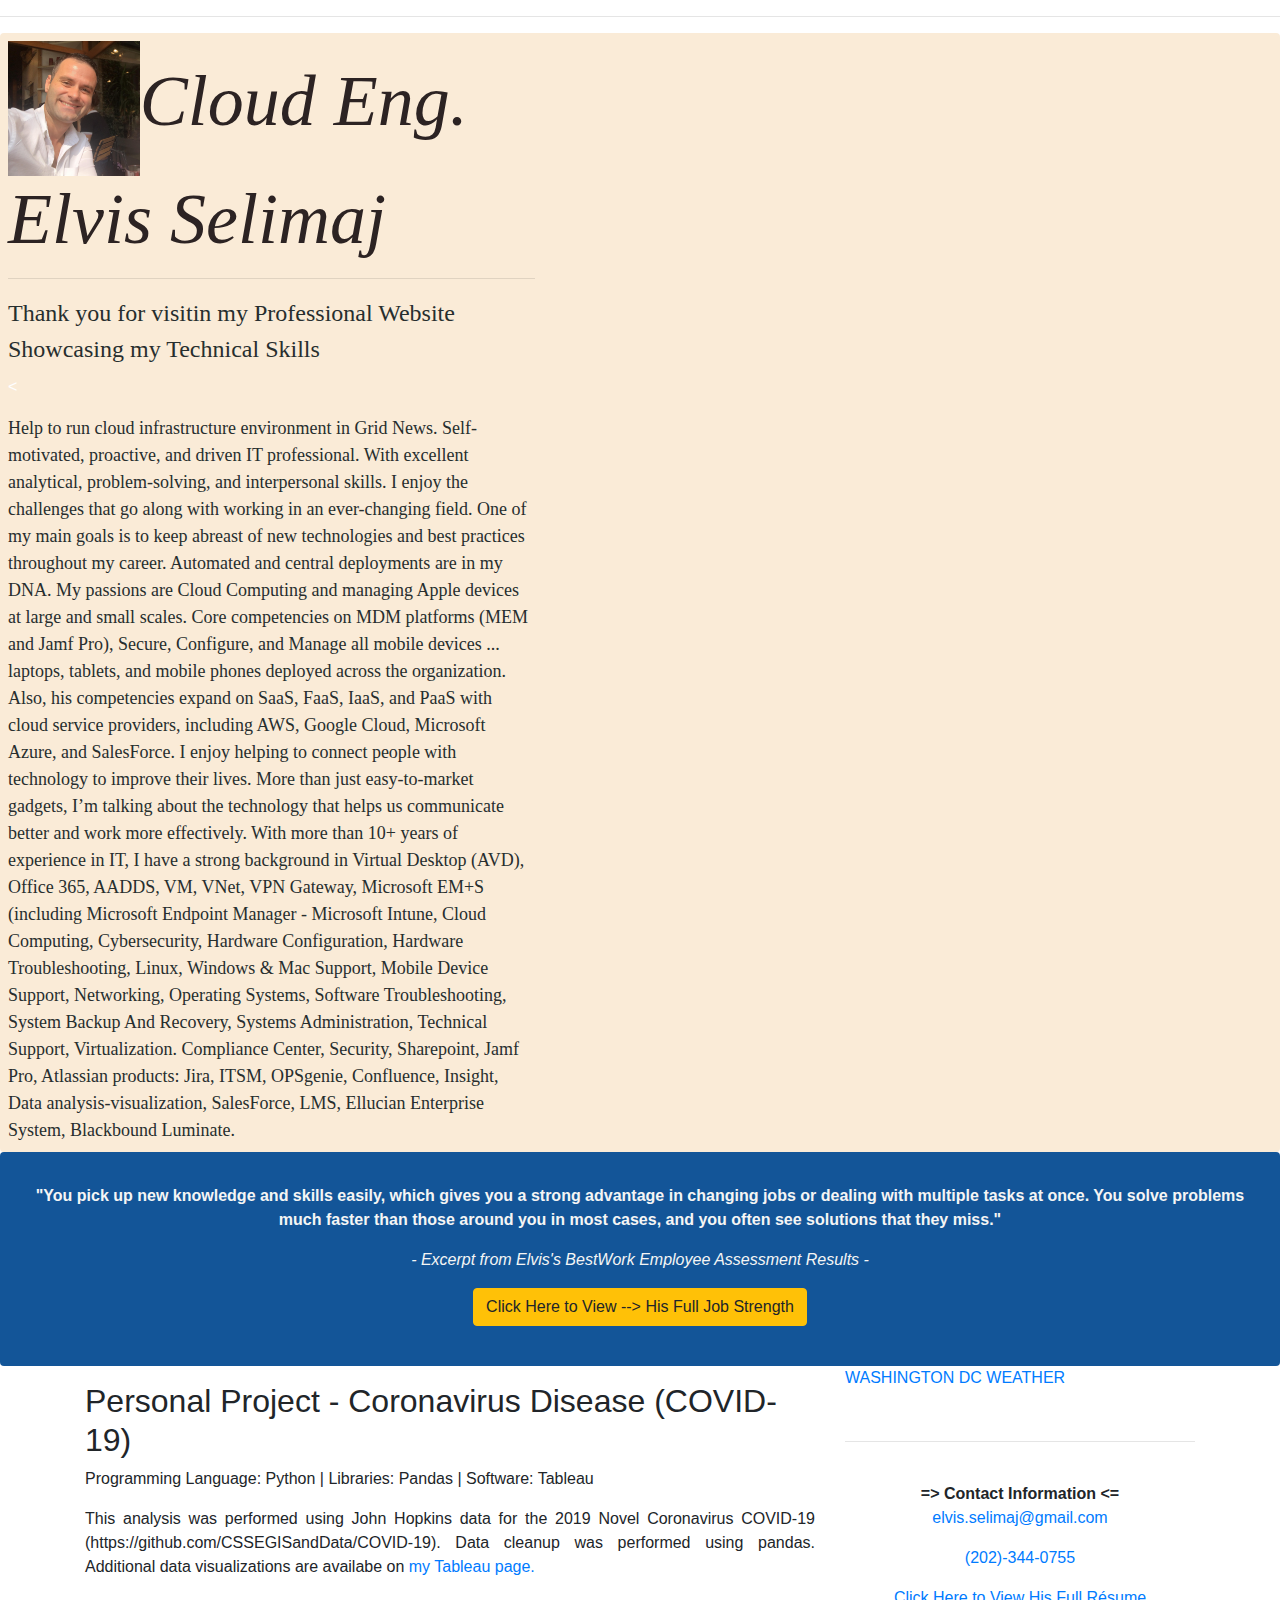
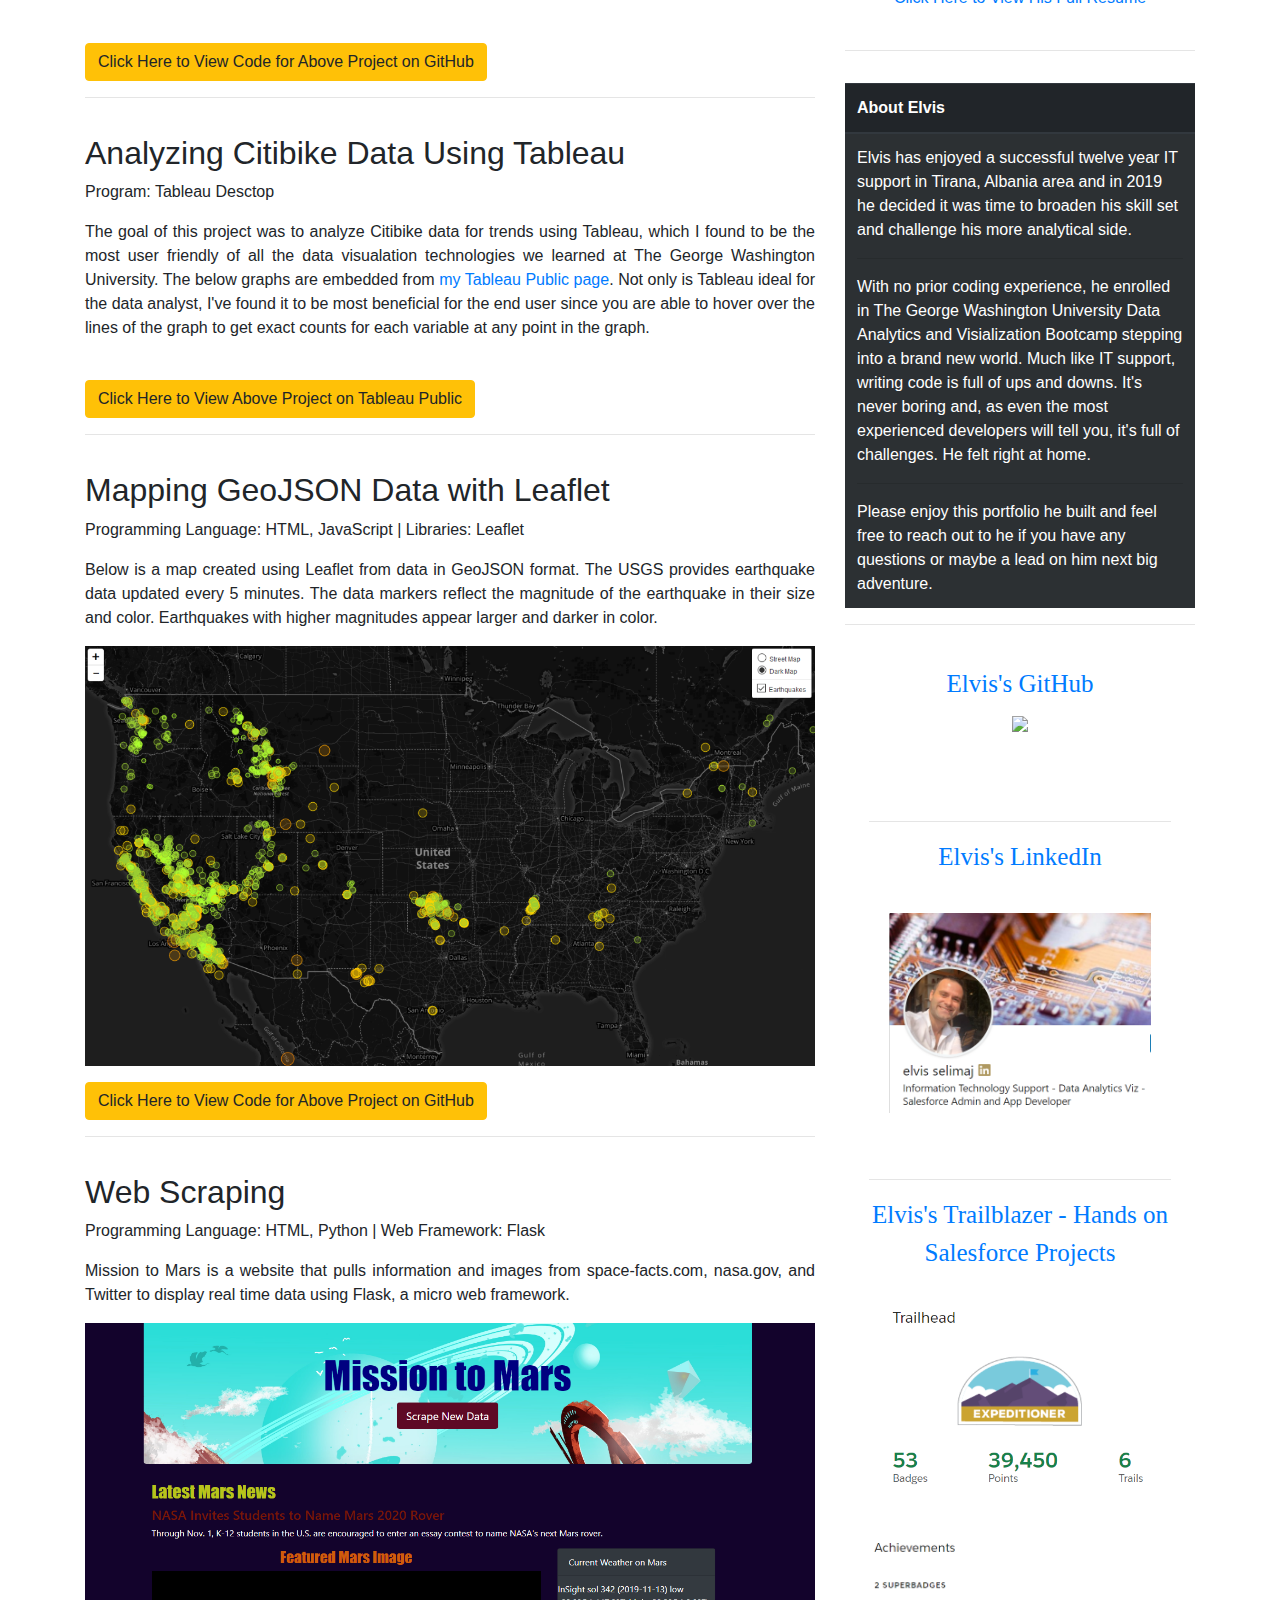
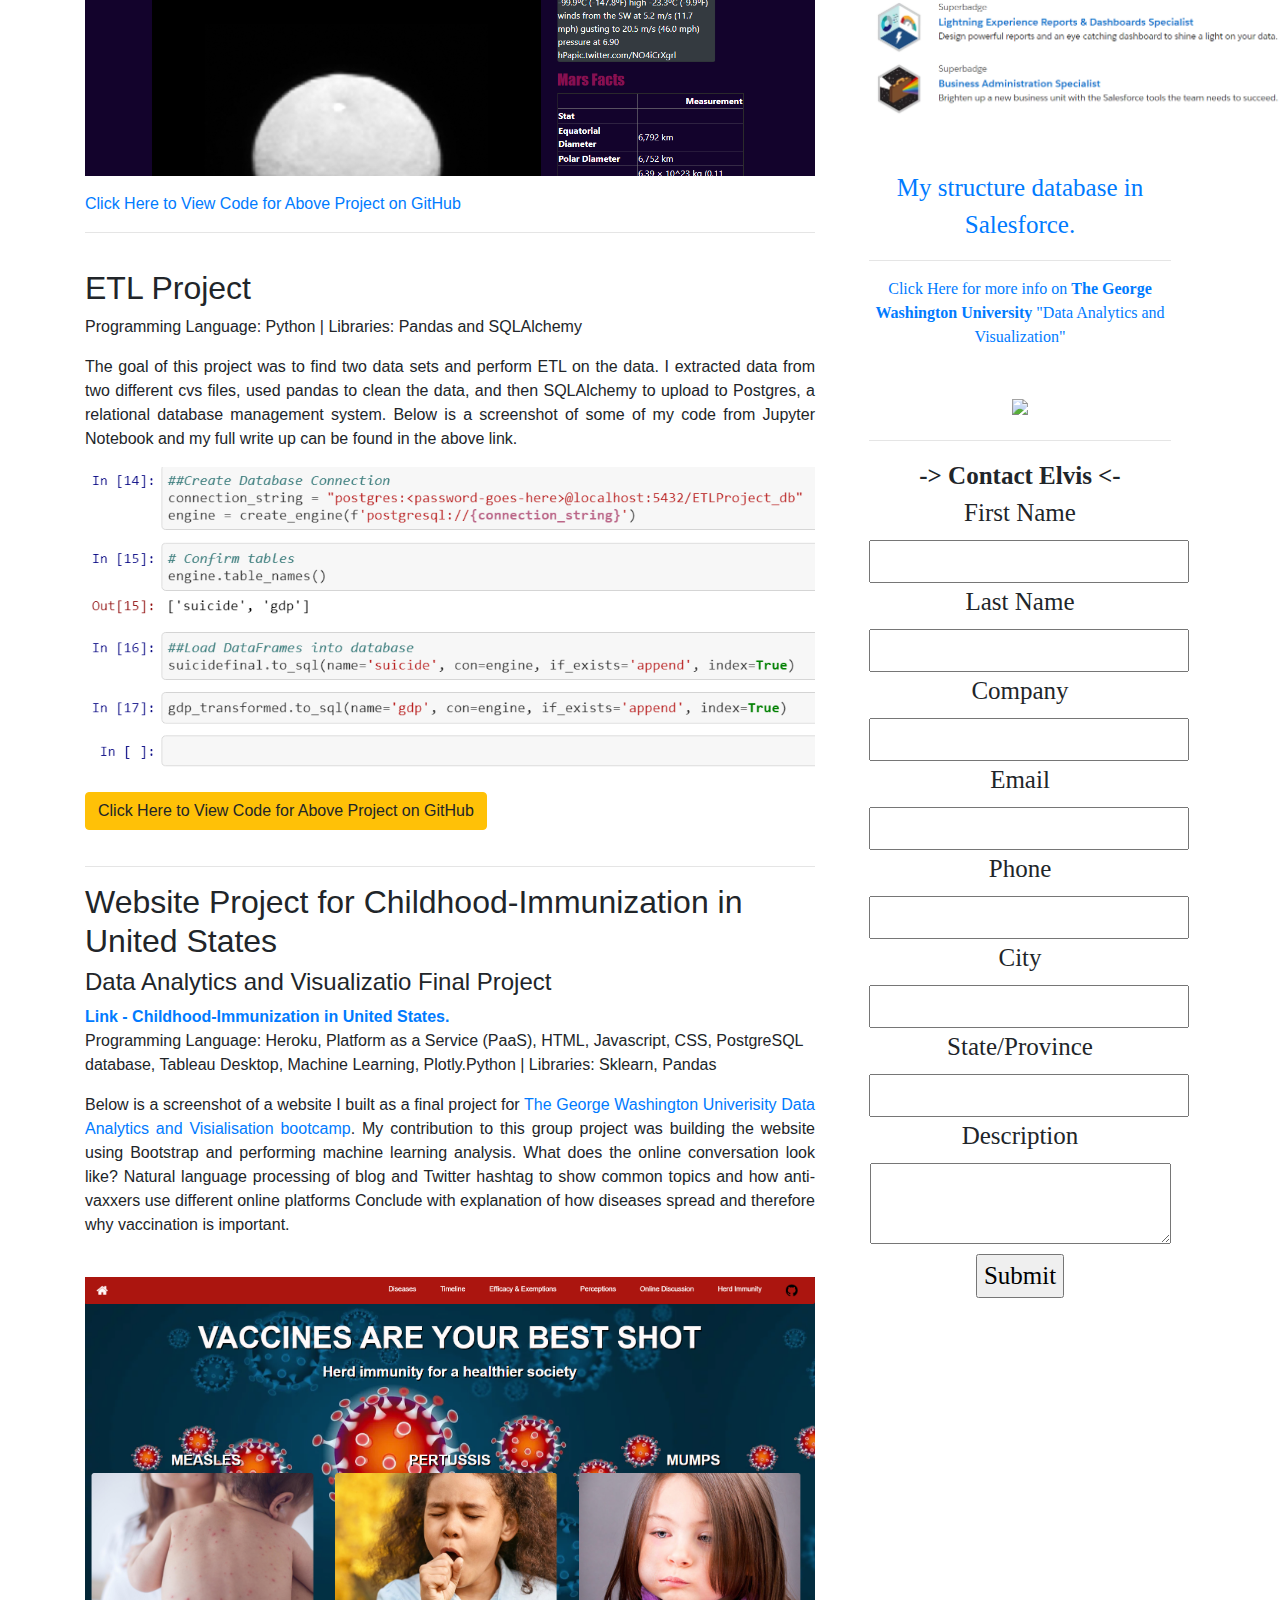
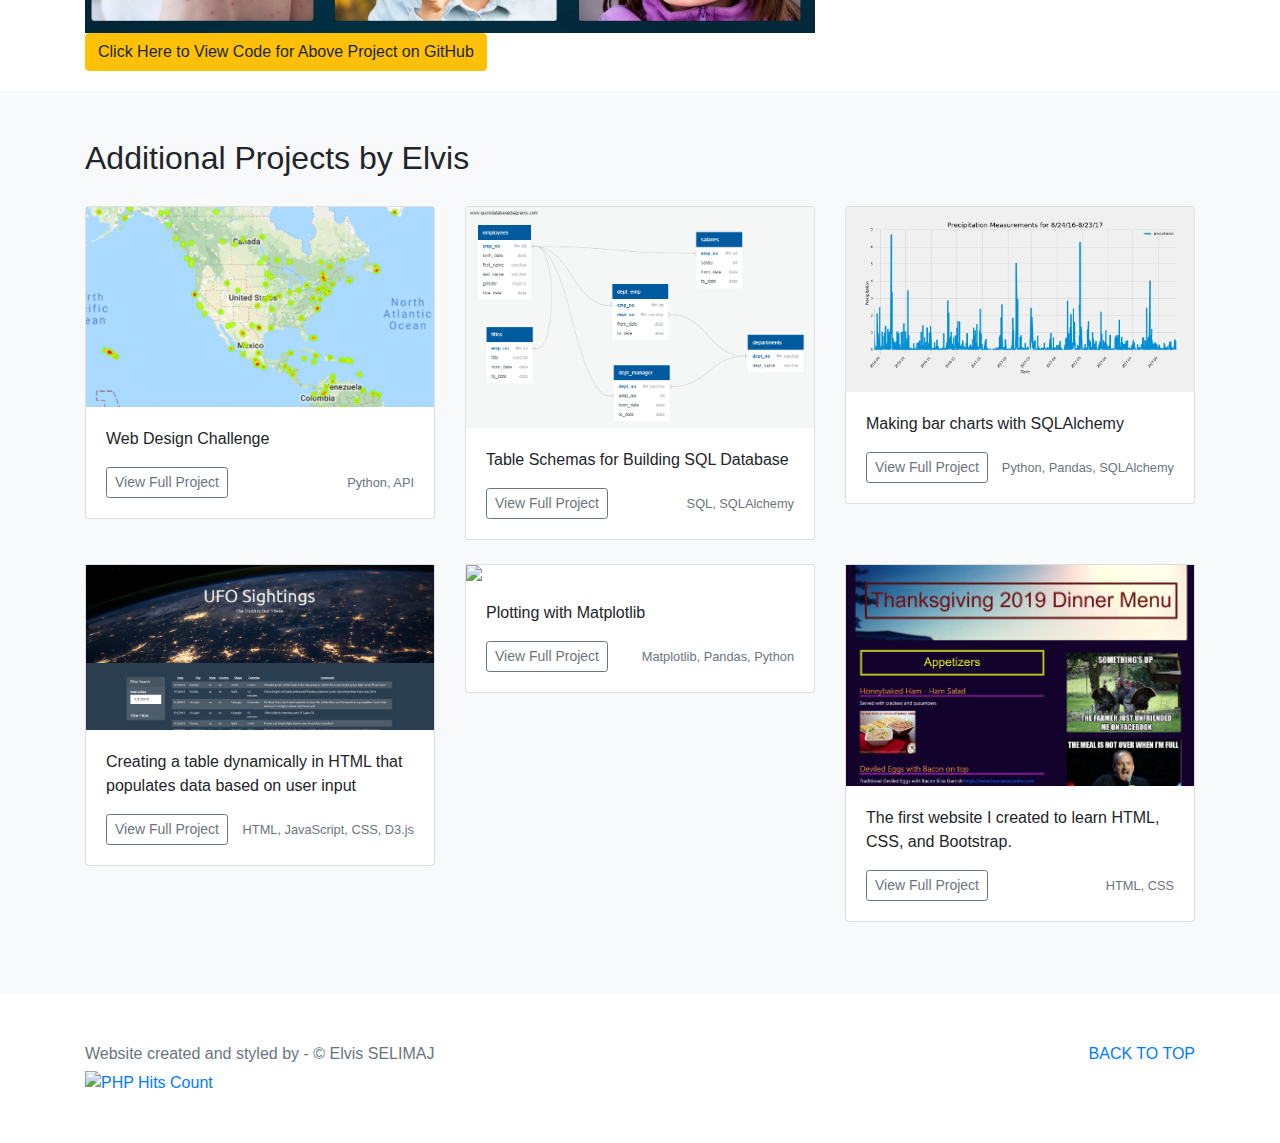
==== index.html @ 584451c6 "Update index.html" ====
<!DOCTYPE html>
<html>

<head>
    <meta charset="utf-8">
  <title>Elvis Selimaj - Profesional Acctivities - test</title>
  <hr>

   <!-- Bootstrap CSS -->
  <link rel="stylesheet" href="https://maxcdn.bootstrapcdn.com/bootstrap/4.0.0/css/bootstrap.min.css"
    integrity="sha384-Gn5384xqQ1aoWXA+058RXPxPg6fy4IWvTNh0E263XmFcJlSAwiGgFAW/dAiS6JXm" crossorigin="anonymous">

  <!-- <link href="/docs/4.4/dist/css/bootstrap.min.css" rel="stylesheet" integrity="sha384-Vkoo8x4CGsO3+Hhxv8T/Q5PaXtkKtu6ug5TOeNV6gBiFeWPGFN9MuhOf23Q9Ifjh" crossorigin="anonymous"> -->


  <style>
    .bd-placeholder-img {
      font-size: 1.125rem;
      text-anchor: middle;
      -webkit-user-select: none;
      -moz-user-select: none;
      -ms-user-select: none;
      user-select: none;
    }

    @media (min-width: 768px) {
      .bd-placeholder-img-lg {
        font-size: 3.5rem;
      }
    }
  </style>

  <!-- Custom styles for this template -->
  <link href="assets/album.css" rel="stylesheet">
</head>

<body>

 
  <div class="jumbotron p-4 p-md-2 text-white rounded" style="background-color: antiquewhite;">
    <div class="col-md-5 px-0">
      <h1 class="display-3 font-italic" style="font-family:Roboto, 'Times New Roman', Times, serif; color: rgb(44, 35, 35);">
  <img src="assets/images/original.png" style="max-width: 25%;">Cloud Eng. Elvis Selimaj</h1>       

        <hr>
      <p class="lead my-2" style="font-family: roboto; color:rgb(39, 46, 46); font-size:x-large;">Thank you for visitin my Professional Website Showcasing my Technical Skills<p>
        <<p class="card-text" style="font-family: roboto; color:rgb(39, 46, 46); font-size:large;">Help to run cloud infrastructure environment in Grid News. Self-motivated, proactive, and driven IT professional. With excellent analytical, problem-solving, and interpersonal skills. I enjoy the challenges that go along with working in an ever-changing field. One of my main goals is to keep abreast of new technologies and best practices throughout my career. Automated and central deployments are in my DNA. 
My passions are Cloud Computing and managing Apple devices at large and small scales. 
Core competencies on MDM platforms (MEM and Jamf Pro), Secure, Configure, and Manage all mobile devices ... laptops, tablets, and mobile phones deployed across the organization. Also, his competencies expand on SaaS, FaaS, IaaS, and PaaS with cloud service providers, including AWS, Google Cloud, Microsoft Azure, and SalesForce.
I enjoy helping to connect people with technology to improve their lives. More than just easy-to-market gadgets, I’m talking about the technology that helps us communicate better and work more effectively.

With more than 10+ years of experience in IT, I have a strong background in Virtual Desktop (AVD), Office 365, AADDS, VM, VNet, VPN Gateway, Microsoft EM+S (including Microsoft Endpoint Manager - Microsoft Intune, Cloud Computing, Cybersecurity, Hardware Configuration, Hardware Troubleshooting, Linux, Windows & Mac Support, Mobile Device Support, Networking, Operating Systems, Software Troubleshooting, System Backup And Recovery, Systems Administration, Technical Support, Virtualization. Compliance Center, Security, Sharepoint, Jamf Pro, Atlassian products: Jira, ITSM, OPSgenie, Confluence, Insight, Data analysis-visualization, SalesForce, LMS, Ellucian Enterprise System, Blackbound Luminate.</p>
      <!-- <p class="lead mb-0"><a href="#" class="text-white font-weight-bold">Continue reading...</a></p> -->
    </div>
  </div>

  <div class="jumbotron p-4 p-md-2 text-white rounded" style="background-color:rgb(19, 85, 152)">

    <div class="p-4 mb-2" style="text-align: center; background-color:##34495E" >
      <p class="card-text" style="text-align: center;font-family:Arial, Helvetica, sans-serif;color:whitesmoke"> 
        <strong>"You pick up new
        knowledge and skills easily, which gives you a strong advantage in changing jobs or dealing with multiple tasks
        at once. You solve problems much faster than those around you in most cases, and you often see solutions that
        they miss."</strong> </p>
        <p class="card-text" style="text-align: center;font-family:Arial, Helvetica, sans-serif; font-style:italic; color:whitesmoke">- Excerpt from Elvis's BestWork Employee Assessment Results - </p>
        <a class="btn btn-warning"  
        href="assets/files/job_strengths.pdf">Click Here to View -->
          His Full Job Strength</a>
    </div>

  </div>
  </div>

  </div>
  <main role="main">



    <main role="main" class="container">
      <div class="row">
        <div class="col-md-8 blog-main">
          <blockquote></blockquote>

<div class="blog-post">
  <h2 class="blog-post-title">Personal Project - Coronavirus Disease (COVID-19)</h2>
  <p class="blog-post-meta">Programming Language: Python | Libraries: Pandas | Software: Tableau <br></p>


<p align="justify"> This analysis was performed using John Hopkins data for the 2019 Novel Coronavirus COVID-19 (https://github.com/CSSEGISandData/COVID-19).  Data cleanup was performed using pandas. Additional data visualizations are availabe on 
  <a href="https://public.tableau.com/profile/visel#!/"> my Tableau page.</a> 
</p><br>
<div class='tableauPlaceholder' id='viz1586579286971' style='position: relative'><noscript><a href='#'><img alt=' ' src='https:&#47;&#47;public.tableau.com&#47;static&#47;images&#47;My&#47;MyCoronavirusDataAnalysis_15865792704220&#47;WorldMap&#47;1_rss.png' style='border: none' /></a></noscript><object class='tableauViz'  style='display:none;'><param name='host_url' value='https%3A%2F%2Fpublic.tableau.com%2F' /> <param name='embed_code_version' value='3' /> <param name='site_root' value='' /><param name='name' value='MyCoronavirusDataAnalysis_15865792704220&#47;WorldMap' /><param name='tabs' value='yes' /><param name='toolbar' value='yes' /><param name='static_image' value='https:&#47;&#47;public.tableau.com&#47;static&#47;images&#47;My&#47;MyCoronavirusDataAnalysis_15865792704220&#47;WorldMap&#47;1.png' /> <param name='animate_transition' value='yes' /><param name='display_static_image' value='yes' /><param name='display_spinner' value='yes' /><param name='display_overlay' value='yes' /><param name='display_count' value='yes' /><param name='filter' value='publish=yes' /></object></div>                <script type='text/javascript'>                    var divElement = document.getElementById('viz1586579286971');                    var vizElement = divElement.getElementsByTagName('object')[0];                    vizElement.style.width='100%';vizElement.style.height=(divElement.offsetWidth*0.75)+'px';                    var scriptElement = document.createElement('script');                    scriptElement.src = 'https://public.tableau.com/javascripts/api/viz_v1.js';                    vizElement.parentNode.insertBefore(scriptElement, vizElement);                </script>
<!-- <div class='tableauPlaceholder' id='viz1586197729842' style='position: relative'><noscript><a href='https:&#47;&#47;dmilestone.github.io&#47;'><img alt=' ' src='https:&#47;&#47;public.tableau.com&#47;static&#47;images&#47;M8&#47;M8BZB5ZTY&#47;1_rss.png' style='border: none' /></a></noscript><object class='tableauViz'  style='display:none;'><param name='host_url' value='https%3A%2F%2Fpublic.tableau.com%2F' /> <param name='embed_code_version' value='3' /> <param name='path' value='shared&#47;M8BZB5ZTY' /> <param name='toolbar' value='yes' /><param name='static_image' value='https:&#47;&#47;public.tableau.com&#47;static&#47;images&#47;M8&#47;M8BZB5ZTY&#47;1.png' /> <param name='animate_transition' value='yes' /><param name='display_static_image' value='yes' /><param name='display_spinner' value='yes' /><param name='display_overlay' value='yes' /><param name='display_count' value='yes' /><param name='filter' value='publish=yes' /></object></div>                 -->
             
           
            <br>
            <a class="btn btn-warning"  
        href="https://github.com/elvisselimaj/my_project_coronavirus">Click Here to View Code for Above Project on GitHub</a>
<hr>
</div>

<!-- </div>
<blockquote></blockquote>
<hr>
<div class="blog-post">
  <h2 class="blog-post-title">Website Project for childhood immunization</h2> 
  <br>
  <a href="https://childhood-immunizations.herokuapp.com/"> Childhood-Immunizations Project</a> 
  <br>             
  <p class="blog-post-meta">Programming Language: Python, HTML, CSS | Libraries: Sklearn, Pandas <br></p>
<p>Below is a screenshot of a website I built as a final project for 
  <a href="https://bootcamp.cps.gwu.edu/data/">The George Washington Univerisity Data Analytics and Visialisation bootcamp</a>. 
  My contribution to this group project was building the website using Bootstrap and performing machine learning 
  analysis. What does the online conversation look like? Natural language processing of blog and Twitter hashtag to show common topics and how anti-vaxxers use different online platforms
  Conclude with explanation of how diseases spread and therefore why vaccination is important.            
</p><br>
            <img src="assets/images/final-project.png" style="max-width:100%">
           
            <br>
            <a class="btn btn-warning"  
        href="https://github.com/elvisselimaj/Final-Project">Click Here to View Code for Above Project on GitHub</a>

</div> -->


<div class="blog-post">
  <h2 class="blog-post-title">Analyzing Citibike Data Using Tableau</h2>
  <p class="blog-post-meta">Program: Tableau Desctop <br>
    <p align="justify">The goal of this project was to analyze Citibike data for trends using Tableau, which I found to be the most 
  user friendly of all the data visualation technologies we learned at The George Washington University. The below graphs are embedded 
  from <a href="https://public.tableau.com/profile/visel#!/vizhome/ElvisSelimajhomework/Sheet11">my Tableau Public page</a>. Not only is Tableau ideal for 
  the data analyst, I've found it to be most beneficial for the end user since you are able to hover over the lines 
  of the graph to get exact counts for each variable at any point in the graph.  
<p>
<div class='tableauPlaceholder' id='viz1586574129893' style='position: relative'><noscript><a href='#'><img alt=' ' src='https:&#47;&#47;public.tableau.com&#47;static&#47;images&#47;El&#47;ElvisSelimajhomework&#47;Dashboard1&#47;1_rss.png' style='border: none' /></a></noscript><object class='tableauViz'  style='display:none;'><param name='host_url' value='https%3A%2F%2Fpublic.tableau.com%2F' /> <param name='embed_code_version' value='3' /> <param name='site_root' value='' /><param name='name' value='ElvisSelimajhomework&#47;Dashboard1' /><param name='tabs' value='no' /><param name='toolbar' value='yes' /><param name='static_image' value='https:&#47;&#47;public.tableau.com&#47;static&#47;images&#47;El&#47;ElvisSelimajhomework&#47;Dashboard1&#47;1.png' /> <param name='animate_transition' value='yes' /><param name='display_static_image' value='yes' /><param name='display_spinner' value='yes' /><param name='display_overlay' value='yes' /><param name='display_count' value='yes' /><param name='filter' value='publish=yes' /></object></div>                <script type='text/javascript'>                    var divElement = document.getElementById('viz1586574129893');                    var vizElement = divElement.getElementsByTagName('object')[0];                    if ( divElement.offsetWidth > 1500 ) { vizElement.style.width='650px';vizElement.style.height='887px';} else if ( divElement.offsetWidth > 500 ) { vizElement.style.width='650px';vizElement.style.height='887px';} else { vizElement.style.width='100%';vizElement.style.height='728px';}                     var scriptElement = document.createElement('script');                    scriptElement.src = 'https://public.tableau.com/javascripts/api/viz_v1.js';                    vizElement.parentNode.insertBefore(scriptElement, vizElement);                </script>   
<br>
<a class="btn btn-warning"  
        href="https://public.tableau.com/profile/visel#!/vizhome/ElvisSelimajhomework/Sheet11">Click Here to View Above Project on Tableau Public </a>
<hr>

</div>



          <div class="blog-post">
            <h2 class="blog-post-title">Mapping GeoJSON Data with Leaflet</h2>
            <p class="blog-post-meta">Programming Language: HTML, JavaScript | Libraries: Leaflet </p>


            <p align="justify" >Below is a map created using Leaflet from data in GeoJSON format. The USGS provides earthquake 
              data updated every 5 minutes. The data markers reflect the magnitude of the earthquake in their size and color. 
              Earthquakes with higher magnitudes appear larger and darker in color.</p>
            
            <img href="assets/images/leaflet.png"
              src="assets/images/leaflet.png" style="max-width:100%">
              <br> <blockquote></blockquote>
<a class="btn btn-warning"  
        href="https://github.com/elvisselimaj/leaflet-challenge">Click Here to View Code for Above Project on GitHub</a>
              <hr>
          </div>
          
          <!-- /.blog-post -->

          <!-- <div class="blog-post">
            <h2 class="blog-post-title">Pandas Library</h2>
            <p class="blog-post-meta">Programming Language: Python | Libraries: Pandas and Numpy <br><a
                href="https://github.com/dmilestone/pandas-challenge">Click Here to See the Full Project on GitHub</a>
            </p>

            <p>Below is a pandas dataframe from a project that consisted of data from an independent gaming company.
The goal was to generate meaningful insights from their purchasing data. Results concluded that females
spent $0.40 more on average than male players in additional in-game purchases. Therefore, a marketing strategy
targeting more female players, which were currently at only 14% of total players, would be most effective in driving total sales. 
            </p>
           
            <img src="assets/images/heros.png" style="max-width:100%">

          </div>/.blog-post -->

          <div class="blog-post">
            <h2 class="blog-post-title">Web Scraping </h2>
            <p class="blog-post-meta">Programming Language: HTML, Python | Web Framework: Flask </p>

            <p align="justify" >Mission to Mars is a website that pulls information and
              images from space-facts.com, nasa.gov, and Twitter to display real time data using Flask, a micro web framework. </p>

            <img src="assets/images/webscraping.png" style="max-width:100%">
            <blockquote></blockquote>
            <a class=""  
        href="https://github.com/elvisselimaj/web-scraping-challenge">Click Here to View Code for Above Project on GitHub</a>
            <hr>
          </div><!-- /.blog-post -->

          <div class="blog-post">
            <h2 class="blog-post-title">ETL Project</h2>
            <p class="blog-post-meta">Programming Language: Python | Libraries: Pandas and SQLAlchemy </p>

            <p align="justify" >The goal of this project was to find two data sets and perform ETL on the data. I extracted data from 
              two different cvs files, used pandas to clean the data, and then SQLAlchemy to upload to Postgres, a relational database management system. Below is a 
              screenshot of some of my code from Jupyter Notebook and my full write up can be found in the above link.
            </p>
           
            <img src="assets/images/etl.png" style="max-width:100%">
            <br> <blockquote></blockquote>
            <a class="btn btn-warning"  
        href="https://github.com/elvisselimaj/ETL-Project">Click Here to View Code for Above Project on GitHub</a>
          </div>
          <blockquote></blockquote>
          <hr>
          <div class="blog-post">
            <h2 class="blog-post-title">Website Project for Childhood-Immunization in United States</h2>      
                

           <body> 
              <h4>Data Analytics and Visualizatio Final Project</h4>
              <strong><a href="https://childhood-immunizations.herokuapp.com/">Link - Childhood-Immunization in United States.</a></strong>
           </body>

            <p class="blog-post-meta">Programming Language:  Heroku, Platform as a Service (PaaS), HTML, Javascript, CSS, PostgreSQL database, Tableau Desktop, Machine Learning, Plotly.Python | Libraries: Sklearn, Pandas <br></p>
          <p align="justify" > Below is a screenshot of a website I built as a final project for 
            <a href="https://bootcamp.cps.gwu.edu/data/">The George Washington Univerisity Data Analytics and Visialisation bootcamp</a>. 
            My contribution to this group project was building the website using Bootstrap and performing machine learning 
            analysis. What does the online conversation look like? Natural language processing of blog and Twitter hashtag to show common topics and how anti-vaxxers use different online platforms
            Conclude with explanation of how diseases spread and therefore why vaccination is important.            
          </p><br>
                      <img src="assets/images/final-project.png" style="max-width:100%">
                     
                      <br>
                      <a class="btn btn-warning"  
                  href="https://github.com/elvisselimaj/Final-Project">Click Here to View Code for Above Project on GitHub</a>

          </div>

          <!-- <nav class="blog-pagination">
            <a class="btn btn-outline-primary" href="thanksgiving.html">My First Website Ever</a>
          </nav> -->

        </div>

        <!-- /.blog-main START OF SIDE BAR -->

        <aside class="col-md-4 blog-sidebar">
          <div style="padding-bottom: 35px"><a class="weatherwidget-io"
              href="https://forecast7.com/en/38d91n77d04/washington/?unit=us" data-label_1="Washington D.C" data-label_2="WEATHER"
              data-theme="ruby">WASHINGTON DC WEATHER</a></div>
              <hr> 
          <div class="p-4 mb-3 bg-light></div>
            <h4 class="font-italic" style="font-style: bold;text-align: center;"><strong> => Contact Information <= </strong></h4>            
               
                

            <p class="card-text" style="text-align: center;"> <a class="card-text" style="text-align: center;"
                href="mailto:elvis.selimaj@gmail.com">elvis.selimaj@gmail.com</a></p>
            <p class="card-text" style="text-align: center;"> <a href="4046945087">(202)-344-0755 </a></p>
            <p class="card-text" style="text-align: center;"> <a href="Instructor.html">Click Here to View His Full
                Résume </a></p>
          </div>

          <hr> 

          <div>
            <table class="table table-dark table-striped">

              <table class="table table-dark table-striped" style="font:italic;">
                <thead>
                  <tr>
                    <th>About Elvis</th>
                  </tr>
                </thead>
                <tbody>
                  <tr>
                    <td align="justify; color:whitesmoke"> Elvis has enjoyed a successful twelve year IT support in Tirana, Albania area
                      and in 2019 he decided it was time to broaden his skill set and challenge his more analytical
                      side.<hr>
 With no prior coding experience, he enrolled in The George Washington University Data Analytics and Visialization Bootcamp stepping into a brand new
  world. Much like IT support, writing code is full of ups and downs. It's never boring and, as even the most experienced developers will tell you,
  it's full of challenges. He felt right at home. 
<hr>
Please enjoy this portfolio he built and feel free to reach out
                      to he if you have any questions or maybe a lead on him next big adventure.</td>
                  </tr>
                </tbody>
              </table>
          </div>

          <hr> 

          <div class="p-4">
            <!-- <h3 class="font-italic" style="padding-bottom: 35px; padding-top: 15px;">Elvis's Other Online Pages:</h3> -->
            <ol class="list-unstyled" style="text-align:center;font-size:25px;">
              <li style="padding-bottom: 65px;"><a href="https://github.com/elvisselimaj">Elvis's GitHub
                  <br><img style="max-width:60%" href="https://github.com/elvisselimaj"
                    src="https://github.com/fluidicon.png"></a></li>


                    <hr>

              <li><a href="https://www.linkedin.com/in/elvis-selimaj-6a32155/">Elvis's LinkedIn  </a></li> <br><img style="width:auto;height:250px; padding-bottom: 50px;"
                    src="assets/images/linkedin2.png">

                    <hr>

                    <li><a href="https://trailblazer.me/id/eselimaj">Elvis's Trailblazer - Hands on Salesforce Projects</a></li> <br><img style="width:auto;height:230px; padding-bottom: 50px;"
                          src="assets/images/trail.jpeg">
                          <br><img style="width:auto;height:230px; padding-bottom: 50px;"
                          src="assets/images/trail2.jpeg">

                    <li><a href="https://elvisweb-developer-edition.na174.force.com/s"> My structure database in Salesforce.</a></li>      
                    <hr>


                    <li style="font-size: medium;"><a href="https://bootcamp.cps.gwu.edu/data/" >Click Here for more info on <strong>The George Washington University</strong> "Data Analytics and Visualization"</a>
                    </li><br>
                    <img style="max-width:60%" href="https://bootcamp.cps.gwu.edu/data/"
                        src="https://upload.wikimedia.org/wikipedia/en/d/d8/George_Washington_University_seal.svg">

                        
                        <hr>     
                    
                                                                                
                        <li style=<--------------------------> <strong>-> Contact Elvis <-</strong>
                      <!--  NOTE: Please add the following <META> element to your page <HEAD>.      -->
                      <!--  If necessary, please modify the charset parameter to specify the        -->
                      <!--  character set of your HTML page.                                        -->
                      <!--  ----------------------------------------------------------------------  -->
                      
                      <META HTTP-EQUIV="Content-type" CONTENT="text/html; charset=UTF-8">
                      
                      <!--  ----------------------------------------------------------------------  -->
                      <!--  NOTE: Please add the following <FORM> element to your page.             -->
                      <!--  ----------------------------------------------------------------------  -->
                      
                      <form action="https://webto.salesforce.com/servlet/servlet.WebToLead?encoding=UTF-8" method="POST">
                      
                      <input type=hidden name="oid" value="00D3h000002BUv7">
                      <input type=hidden name="retURL" value="https://elvisselimaj.github.io/">
                      
                      <!--  ----------------------------------------------------------------------  -->
                      <!--  NOTE: These fields are optional debugging elements. Please uncomment    -->
                      <!--  these lines if you wish to test in debug mode.                          -->
                       <input type="hidden" name="debug" value=1>                              
                       <input type="hidden" name="debugEmail" value="elvis.selimaj@gmail.com">                        
                      <!-------------------------------------------------------------------------->
                      
                      <label for="first_name">First Name</label><input  id="first_name" maxlength="40" name="first_name" size="20" type="text" /><br>

                      <label for="last_name">Last Name</label><input  id="last_name" maxlength="80" name="last_name" size="20" type="text" /><br>

                      <label for="company">Company</label><input  id="company" maxlength="40" name="company" size="20" type="text" /><br>

                      <label for="email">Email</label><input  id="email" maxlength="80" name="email" size="20" type="text" /><br>

                      <label for="phone">Phone</label><input  id="phone" maxlength="40" name="phone" size="20" type="text" /><br>

                      <label for="city">City</label><input  id="city" maxlength="40" name="city" size="20" type="text" /><br>

                      <label for="state">State/Province</label><input  id="state" maxlength="20" name="state" size="20" type="text" /><br>

                      <label for="description">Description</label><textarea name="description"></textarea><br>

                      <input type="submit" name="submit">

</form>

 

            </ol>


        </aside><!-- /.blog-sidebar -->
      </div><!-- /.row -->
    </main><!-- /.container -->

<!-- ADDITIONAL PROJECTS -->
    <div class="album py-5 bg-light">
      <div class="container">
        <h2 style="font-family: Impact, Haettenschweiler, 'Arial Narrow Bold', sans-serif;padding-bottom: 20px;">Additional Projects by Elvis </h2>
        <div class="row">
          <div class="col-md-4">
            <div class="card mb-4 shadow-sm">

              <img src="assets/images/pythonapi.png" href="assets/images/pythonapi.png" style="max-width: 100%;">

              <div class="card-body">
                <p class="card-text">Web Design Challenge</p>
                <div class="d-flex justify-content-between align-items-center">
                  <div class="btn-group">
                    <button onclick="window.location.href = 'https://github.com/elvisselimaj/Web-Design-Challenge';" type="button" class="btn btn-sm btn-outline-secondary">View Full Project </button>

                  </div>
                  <small class="text-muted">Python, API</small>
                </div>
              </div>
            </div>
          </div>


          <div class="col-md-4">
            <div class="card mb-4 shadow-sm">
             
              <img src="assets/images/sqltableschemas.png" href="assets/images/sqltableschemas.png" style="max-width: 100%;">

              <div class="card-body">
                <p class="card-text">Table Schemas for Building SQL Database</p>
                <div class="d-flex justify-content-between align-items-center">
                  <div class="btn-group">
                    <button onclick="window.location.href = 'https://github.com/elvisselimaj/sql-challenge';" type="button" 
                    class="btn btn-sm btn-outline-secondary">View Full Project</button>
                  </div>
                  <small class="text-muted">SQL, SQLAlchemy</small>
                </div>
              </div>
            </div>
          </div>
          <div class="col-md-4">
            <div class="card mb-4 shadow-sm">
            
              <img src="assets/images/sqlalchemy.png" href="assets/images/sqlalchemy.png" style="max-width: 100%;">

              <div class="card-body">
                <p class="card-text">Making bar charts with SQLAlchemy</p>
                <div class="d-flex justify-content-between align-items-center">
                  <div class="btn-group">
                    <button onclick="window.location.href = 'https://github.com/elvisselimaj/sqlalchemy-challenge';"  type="button" 
                    class="btn btn-sm btn-outline-secondary">View Full Project</button>
                  </div>
                  <small class="text-muted">Python, Pandas, SQLAlchemy</small>
                </div>
              </div>
            </div>
          </div>

          <div class="col-md-4">
            <div class="card mb-4 shadow-sm">
             
              <img src="assets/images/javascript.png" href="assets/images/javascript.png" style="max-width: 100%;">

              <div class="card-body">
                <p class="card-text">Creating a table dynamically in HTML that populates data based on user input</p>
                <div class="d-flex justify-content-between align-items-center">
                  <div class="btn-group">
                    <button onclick="window.location.href = 'https://github.com/elvisselimaj/javascript-challenge';" type="button" class="btn btn-sm btn-outline-secondary">View Full Project</button>
                  </div>
                  <small class="text-muted">HTML, JavaScript, CSS, D3.js</small>
                </div>
              </div>
            </div>
          </div>
          <div class="col-md-4">
            <div class="card mb-4 shadow-sm">
          
              <img href="https://github.com/dmilestone/matplotlib-challenge/blob/master/linearregression.png?raw=true"
              src="https://github.com/dmilestone/matplotlib-challenge/blob/master/linearregression.png?raw=true"style="max-width: 100%;">

              <div class="card-body">
                <p class="card-text">Plotting with Matplotlib</p>
                <div class="d-flex justify-content-between align-items-center">
                  <div class="btn-group">
                    <button onclick="window.location.href = 'https://github.com/elvisselimaj/05-Matplotlib';" type="button" class="btn btn-sm btn-outline-secondary">View Full Project</button>
                  </div>
                  <small class="text-muted">Matplotlib, Pandas, Python</small>
                </div>
              </div>
            </div>
          </div>
          <div class="col-md-4">
            <div class="card mb-4 shadow-sm">
           
              <img src="assets/images/thanksgiving.png" href="assets/images/thanksgiving.png" style="max-width: 100%;">

              <div class="card-body">
                <p class="card-text">The first website I created to learn HTML, CSS, and Bootstrap.</p>
                <div class="d-flex justify-content-between align-items-center">
                  <div class="btn-group">
                    <button onclick="window.location.href = 'thanksgiving.html';" type="button" class="btn btn-sm btn-outline-secondary">View Full Project</button>
                  </div>
                  <small class="text-muted">HTML, CSS</small>
                </div>
               
              </div>
             
            </div>
          </div>

         

        </div>
      </div>

    
    </div>
  </main>

  <footer class="text-muted">
    
    <div class="container">
      <p class="float-right">
        <a href="https://elvisselimaj.github.io/">BACK TO TOP</a>

      </p>
      <!-- <p><a href="https://getbootstrap.com/">Website Created and Styled by elvis selimaj with the help of Bootstrap </a></p> -->
      <p>Website created and styled by - © Elvis SELIMAJ</p>



      




      <!-- hitwebcounter Code START -->
<a href="https://www.hitwebcounter.com" target="_blank">
  <img src="https://hitwebcounter.com/counter/counter.php?page=7226556&style=0038&nbdigits=5&type=page&initCount=0" title="User Stats" Alt="PHP Hits Count"   border="0" >
  </a>                                                
                                  
    </div>
  </footer>

  <script>
    ! function (d, s, id) {
      var js, fjs = d.getElementsByTagName(s)[0];
      if (!d.getElementById(id)) {
        js = d.createElement(s);
        js.id = id;
        js.src = 'https://weatherwidget.io/js/widget.min.js';
        fjs.parentNode.insertBefore(js, fjs);
      }
    }(document, 'script', 'weatherwidget-io-js');
  </script>
  <!-- FOR Coronavirus--> 
<script type='text/javascript'>                    var divElement = document.getElementById('viz1586197729842');                    var vizElement = divElement.getElementsByTagName('object')[0];                    vizElement.style.width='100%';vizElement.style.height=(divElement.offsetWidth*0.75)+'px';                    var scriptElement = document.createElement('script');                    scriptElement.src = 'https://public.tableau.com/javascripts/api/viz_v1.js';                    vizElement.parentNode.insertBefore(scriptElement, vizElement);                </script>

      <!-- FOR CITIBIKES--> 
<script type='text/javascript'>                    var divElement = document.getElementById('viz1586198125560');                    var vizElement = divElement.getElementsByTagName('object')[0];                    if ( divElement.offsetWidth > 800 ) { vizElement.style.minWidth='1016px';vizElement.style.maxWidth='100%';vizElement.style.minHeight='1014px';vizElement.style.maxHeight=(divElement.offsetWidth*0.75)+'px';} else if ( divElement.offsetWidth > 500 ) { vizElement.style.minWidth='1016px';vizElement.style.maxWidth='100%';vizElement.style.minHeight='1014px';vizElement.style.maxHeight=(divElement.offsetWidth*0.75)+'px';} else { vizElement.style.minWidth='1016px';vizElement.style.maxWidth='100%';vizElement.style.minHeight='1014px';vizElement.style.maxHeight=(divElement.offsetWidth*1.77)+'px';}                     var scriptElement = document.createElement('script');                    scriptElement.src = 'https://public.tableau.com/javascripts/api/viz_v1.js';                    vizElement.parentNode.insertBefore(scriptElement, vizElement);                </script>


<!--  <script src="https://code.jquery.com/jquery-3.4.1.slim.min.js" integrity="sha384-J6qa4849blE2+poT4WnyKhv5vZF5SrPo0iEjwBvKU7imGFAV0wwj1yYfoRSJoZ+n" crossorigin="anonymous"></script>
            <script>window.jQuery || document.write('<script src="/docs/4.4/assets/js/vendor/jquery.slim.min.js"><\/script>')</script><script src="/docs/4.4/dist/js/bootstrap.bundle.min.js" integrity="sha384-6khuMg9gaYr5AxOqhkVIODVIvm9ynTT5J4V1cfthmT+emCG6yVmEZsRHdxlotUnm" crossorigin="anonymous"></script></body>
      
       -->
</body>




</html>
---- assets/album.css ----
.jumbotron {
  padding-top: 3rem;
  padding-bottom: 3rem;
  margin-bottom: 0;
  background-color: rgb(238, 235, 235);
}
@media (min-width: 768px) {
  .jumbotron {
    padding-top: 6rem;
    padding-bottom: 6rem;
  }
}

.jumbotron p:last-child {
  margin-bottom: 0;
}

.jumbotron h1 {
  font-weight: 300;
}

.jumbotron .container {
  max-width: 40rem;
}

footer {
  padding-top: 3rem;
  padding-bottom: 3rem;
}

footer p {
  margin-bottom: .25rem;
}

.blog-post {
padding-bottom: 20px;

}

li {font-family: Georgia, 'Times New Roman', Times, serif;}
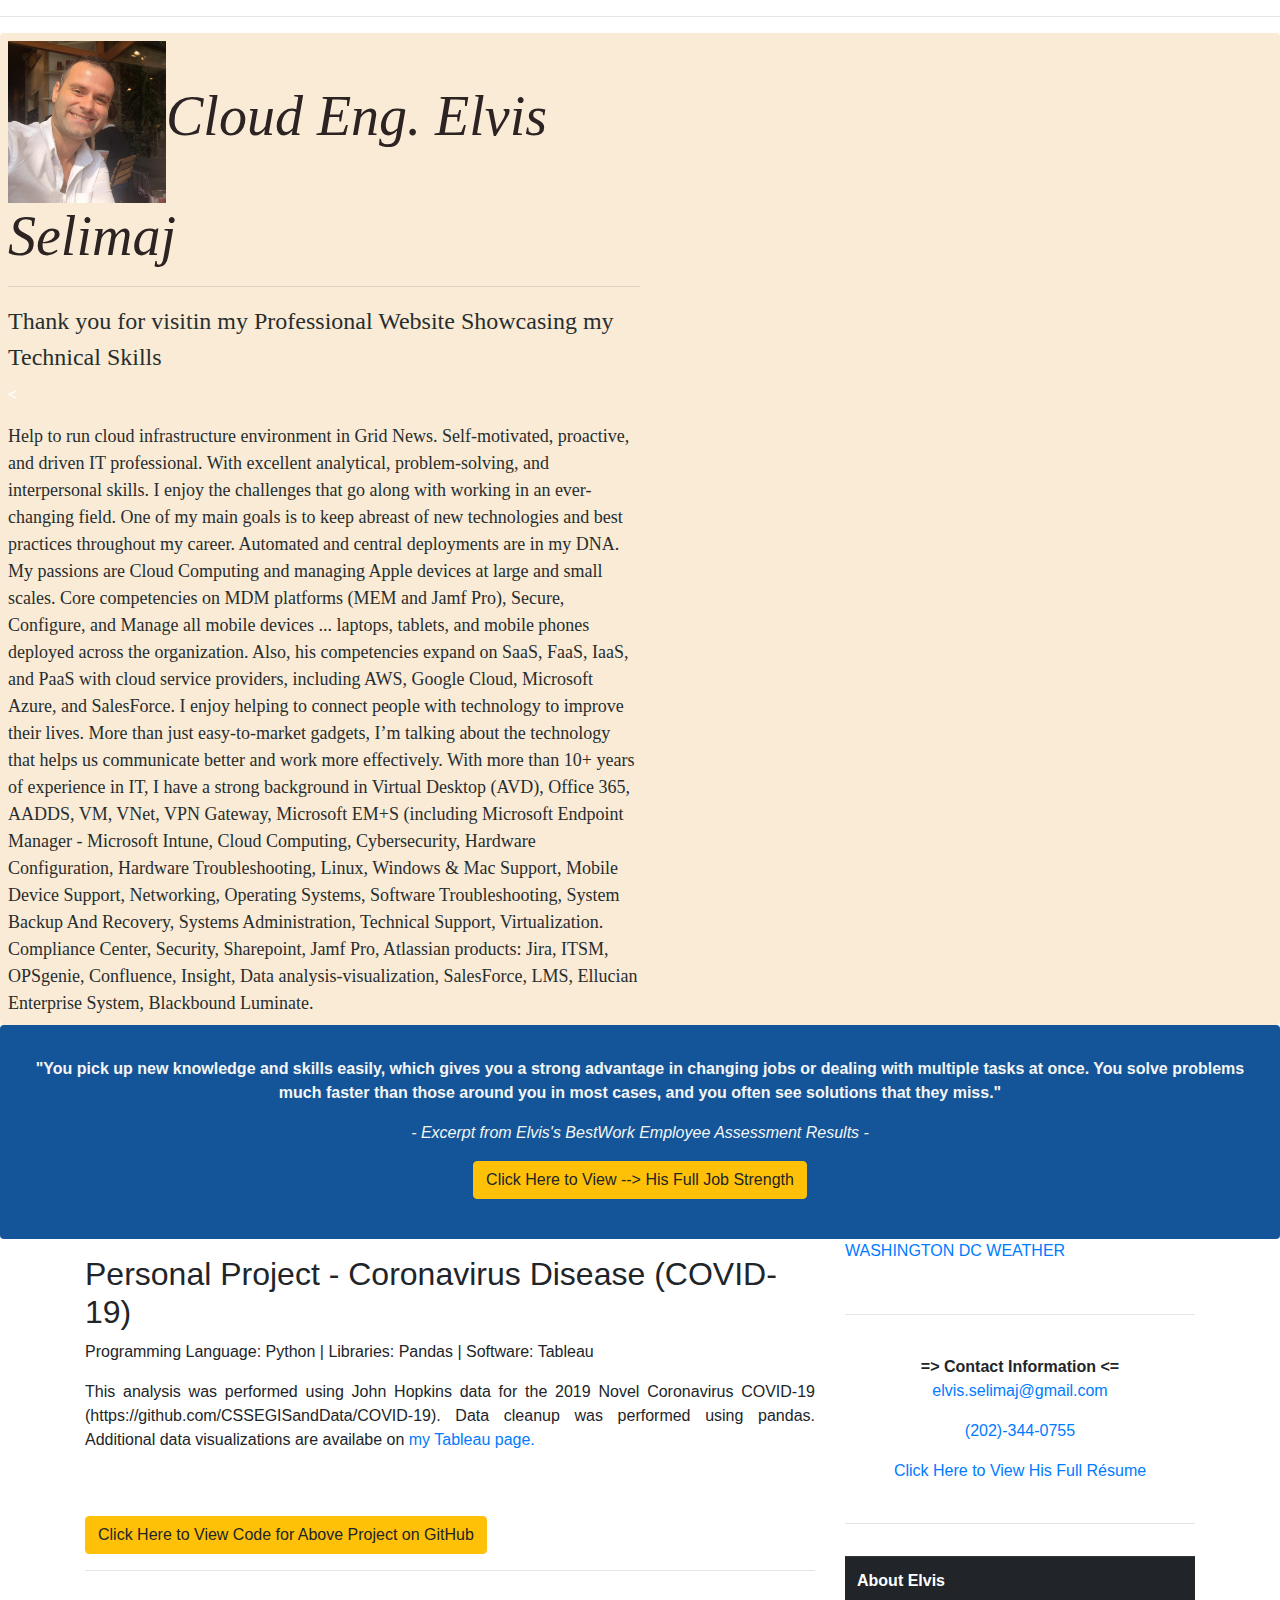
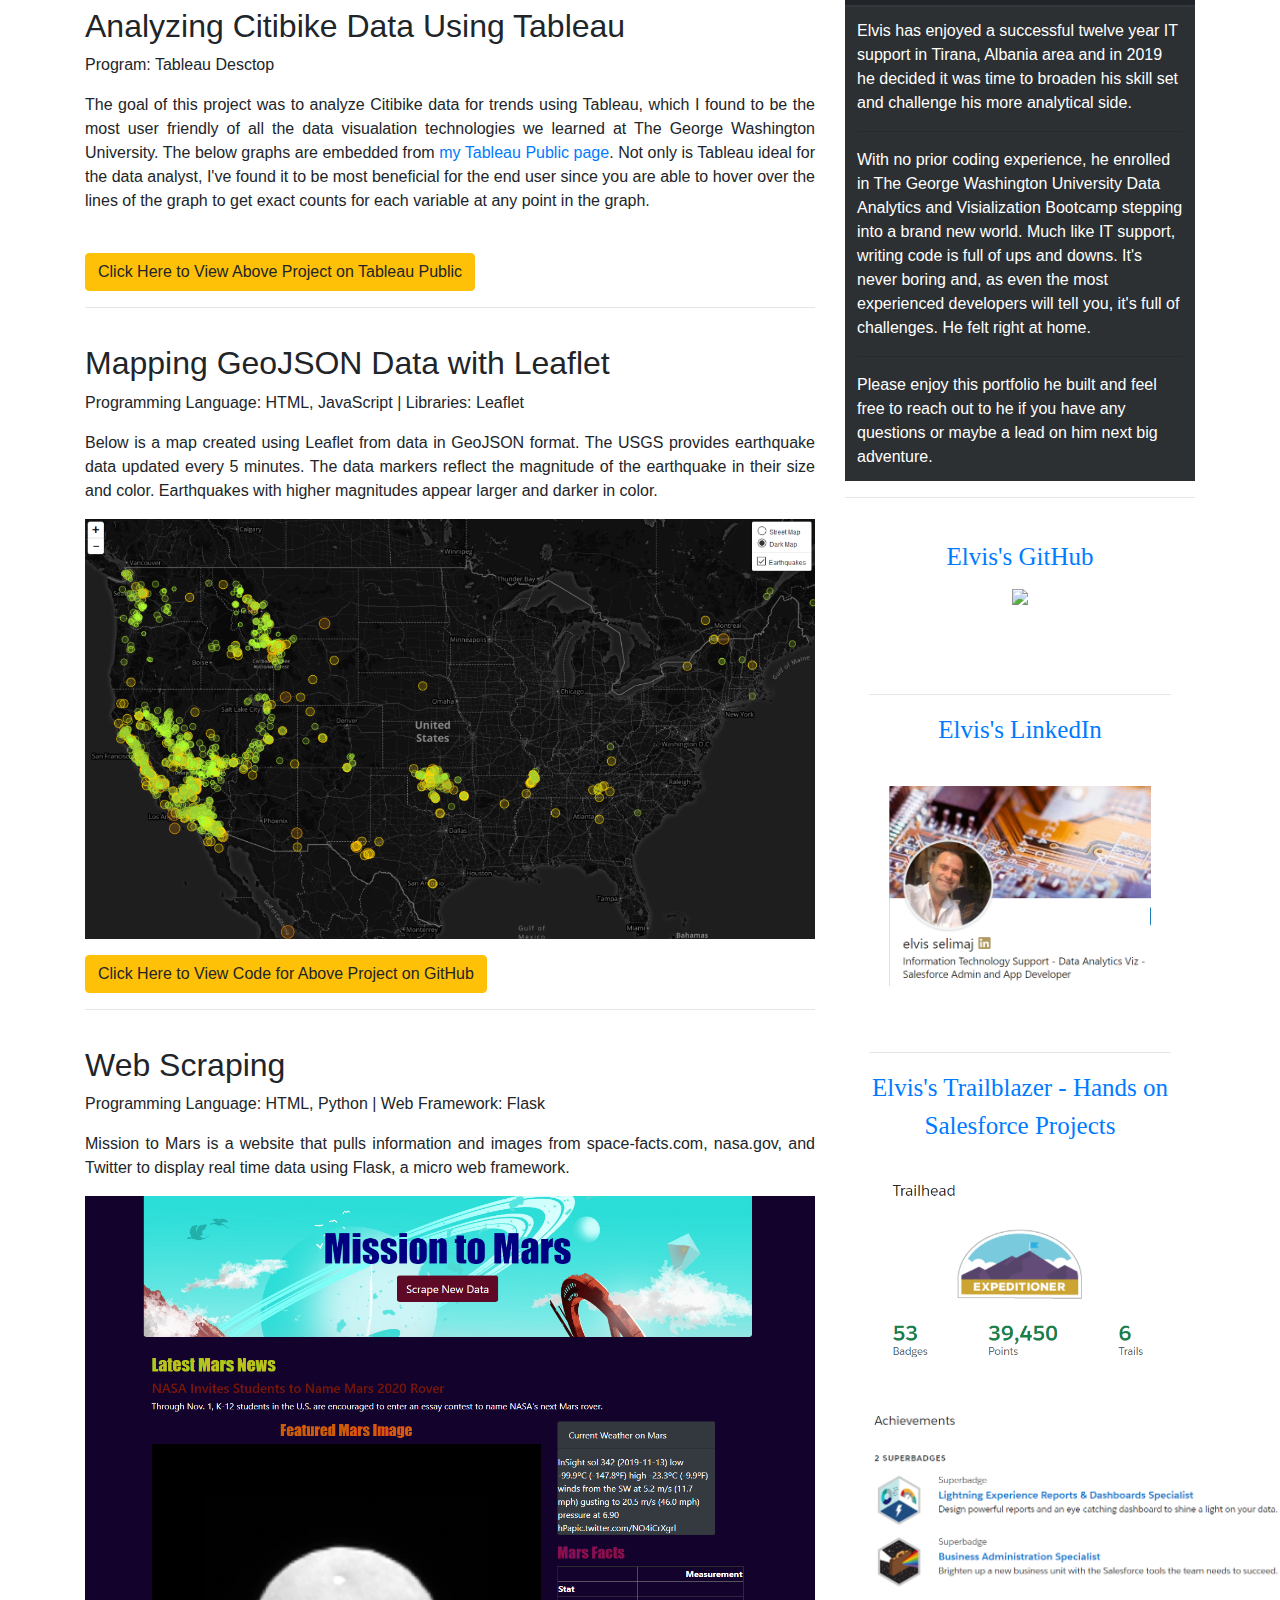
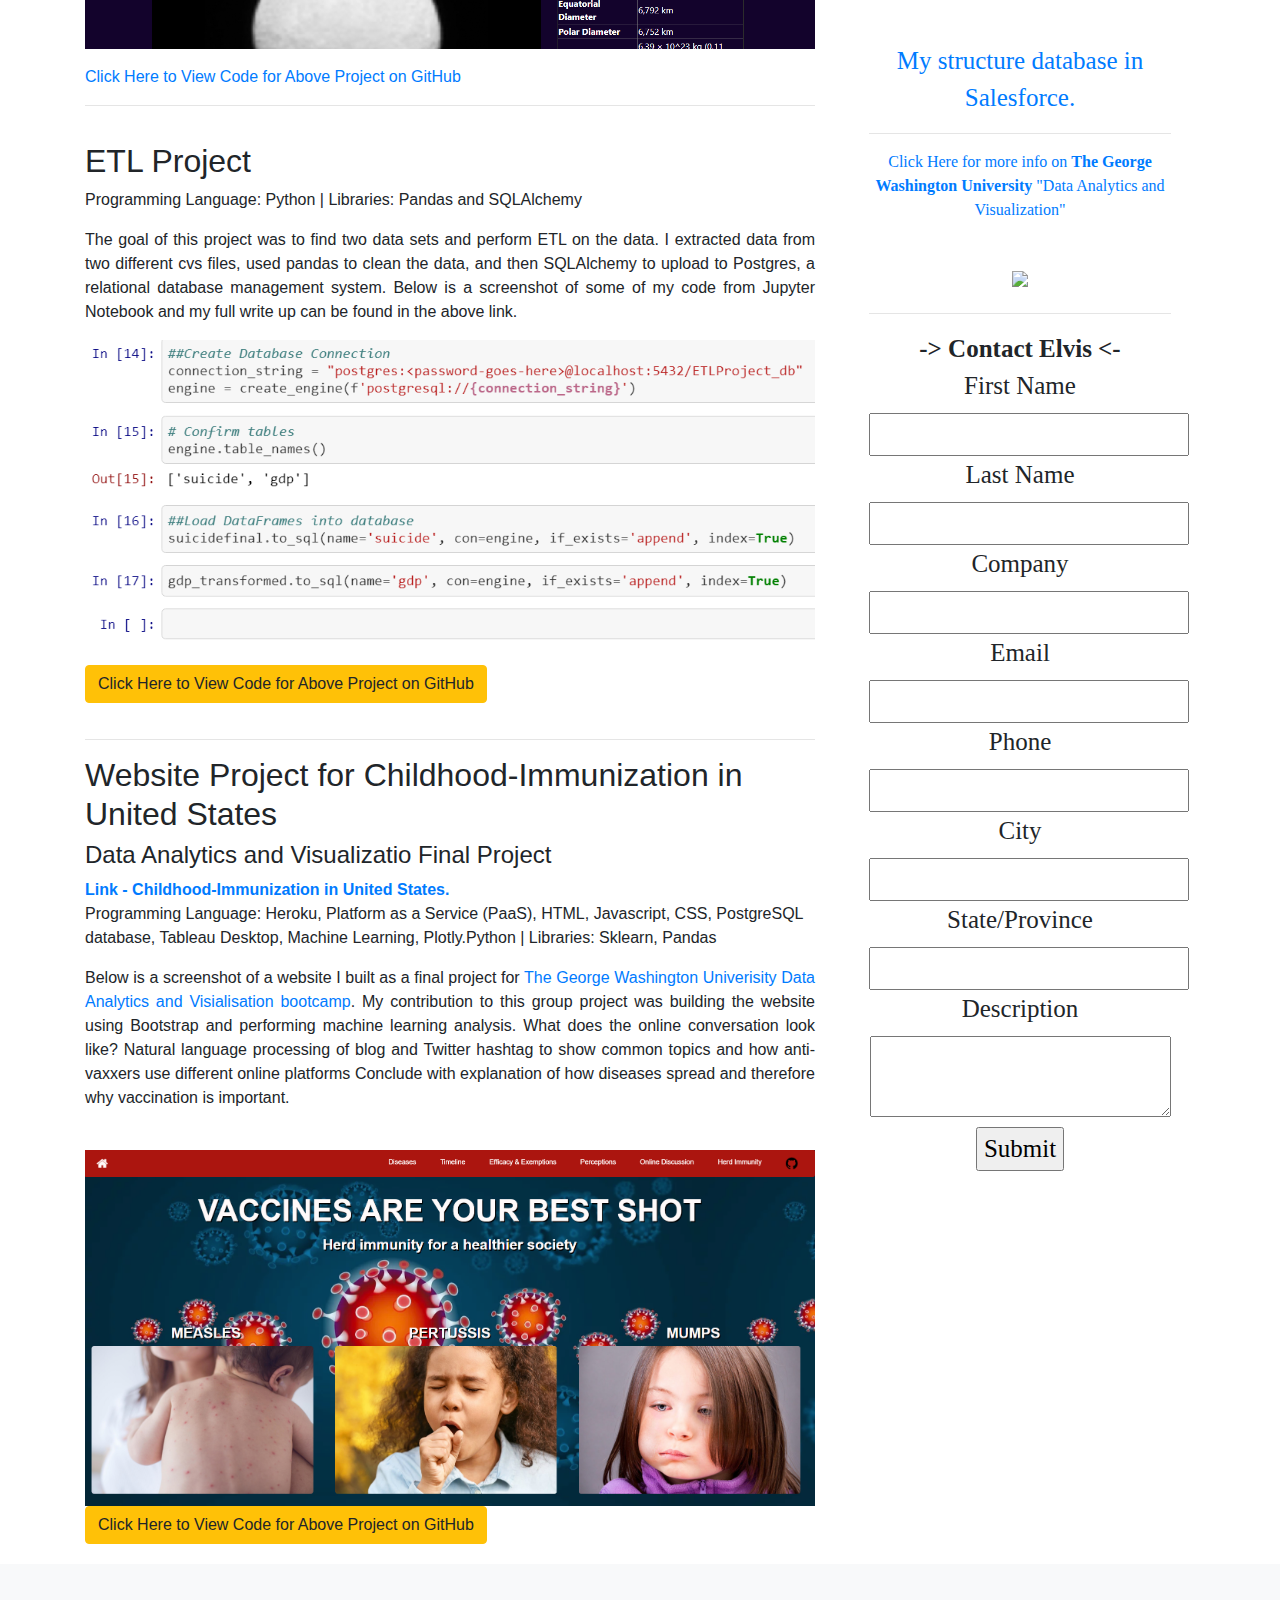
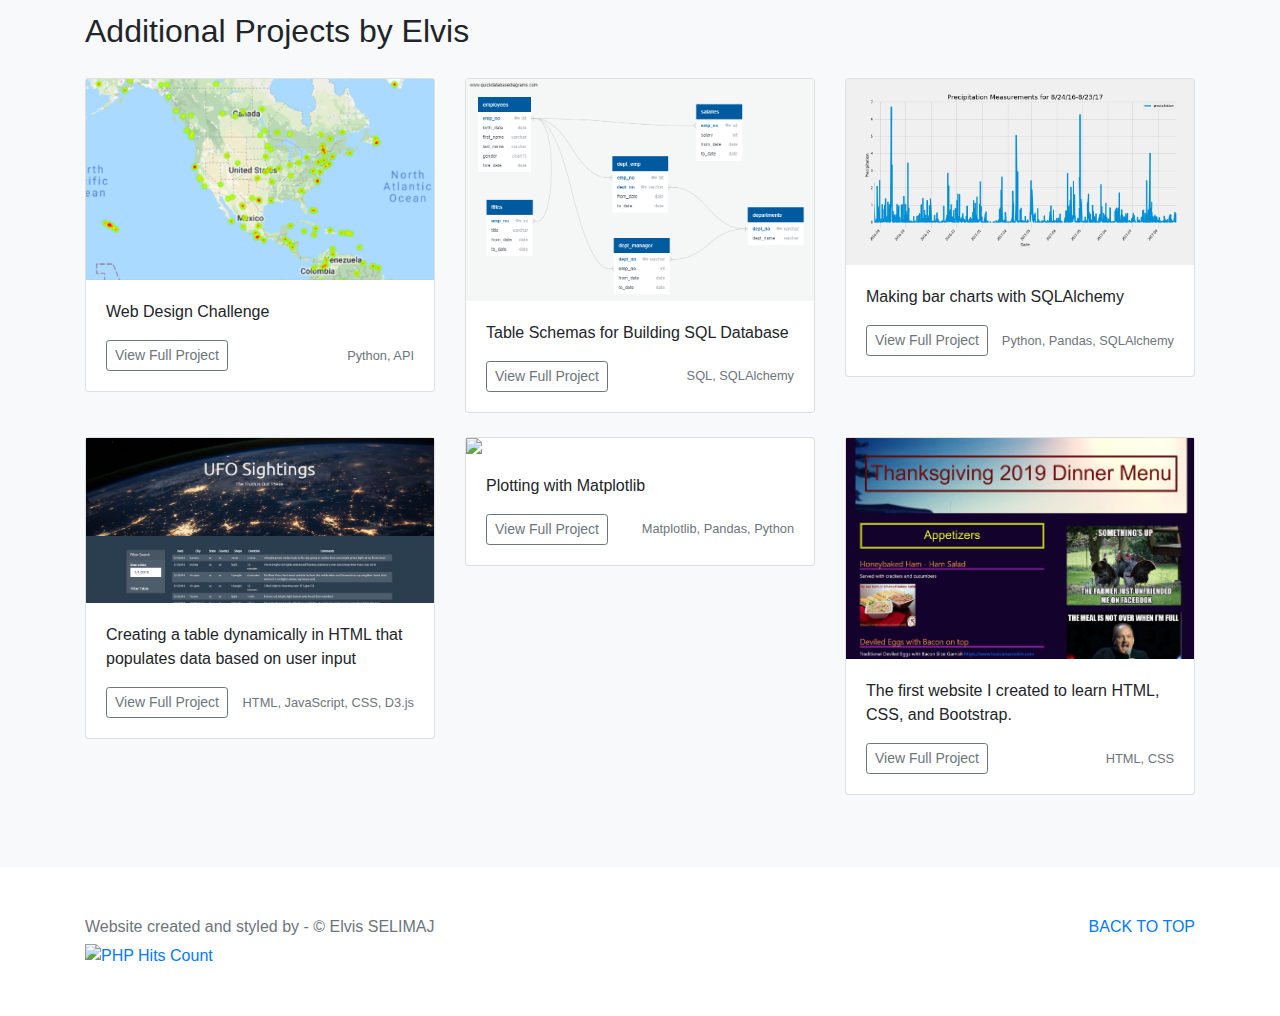
==== commit 0430a473: "Update index.html" ====
--- a/index.html
+++ b/index.html
@@ -38,8 +38,8 @@
 
  
   <div class="jumbotron p-4 p-md-2 text-white rounded" style="background-color: antiquewhite;">
-    <div class="col-md-5 px-0">
-      <h1 class="display-3 font-italic" style="font-family:Roboto, 'Times New Roman', Times, serif; color: rgb(44, 35, 35);">
+    <div class="col-md-6 px-0">
+      <h1 class="display-4 font-italic" style="font-family:Roboto, 'Times New Roman', Times, serif; color: rgb(44, 35, 35);">
   <img src="assets/images/original.png" style="max-width: 25%;">Cloud Eng. Elvis Selimaj</h1>       
 
         <hr>
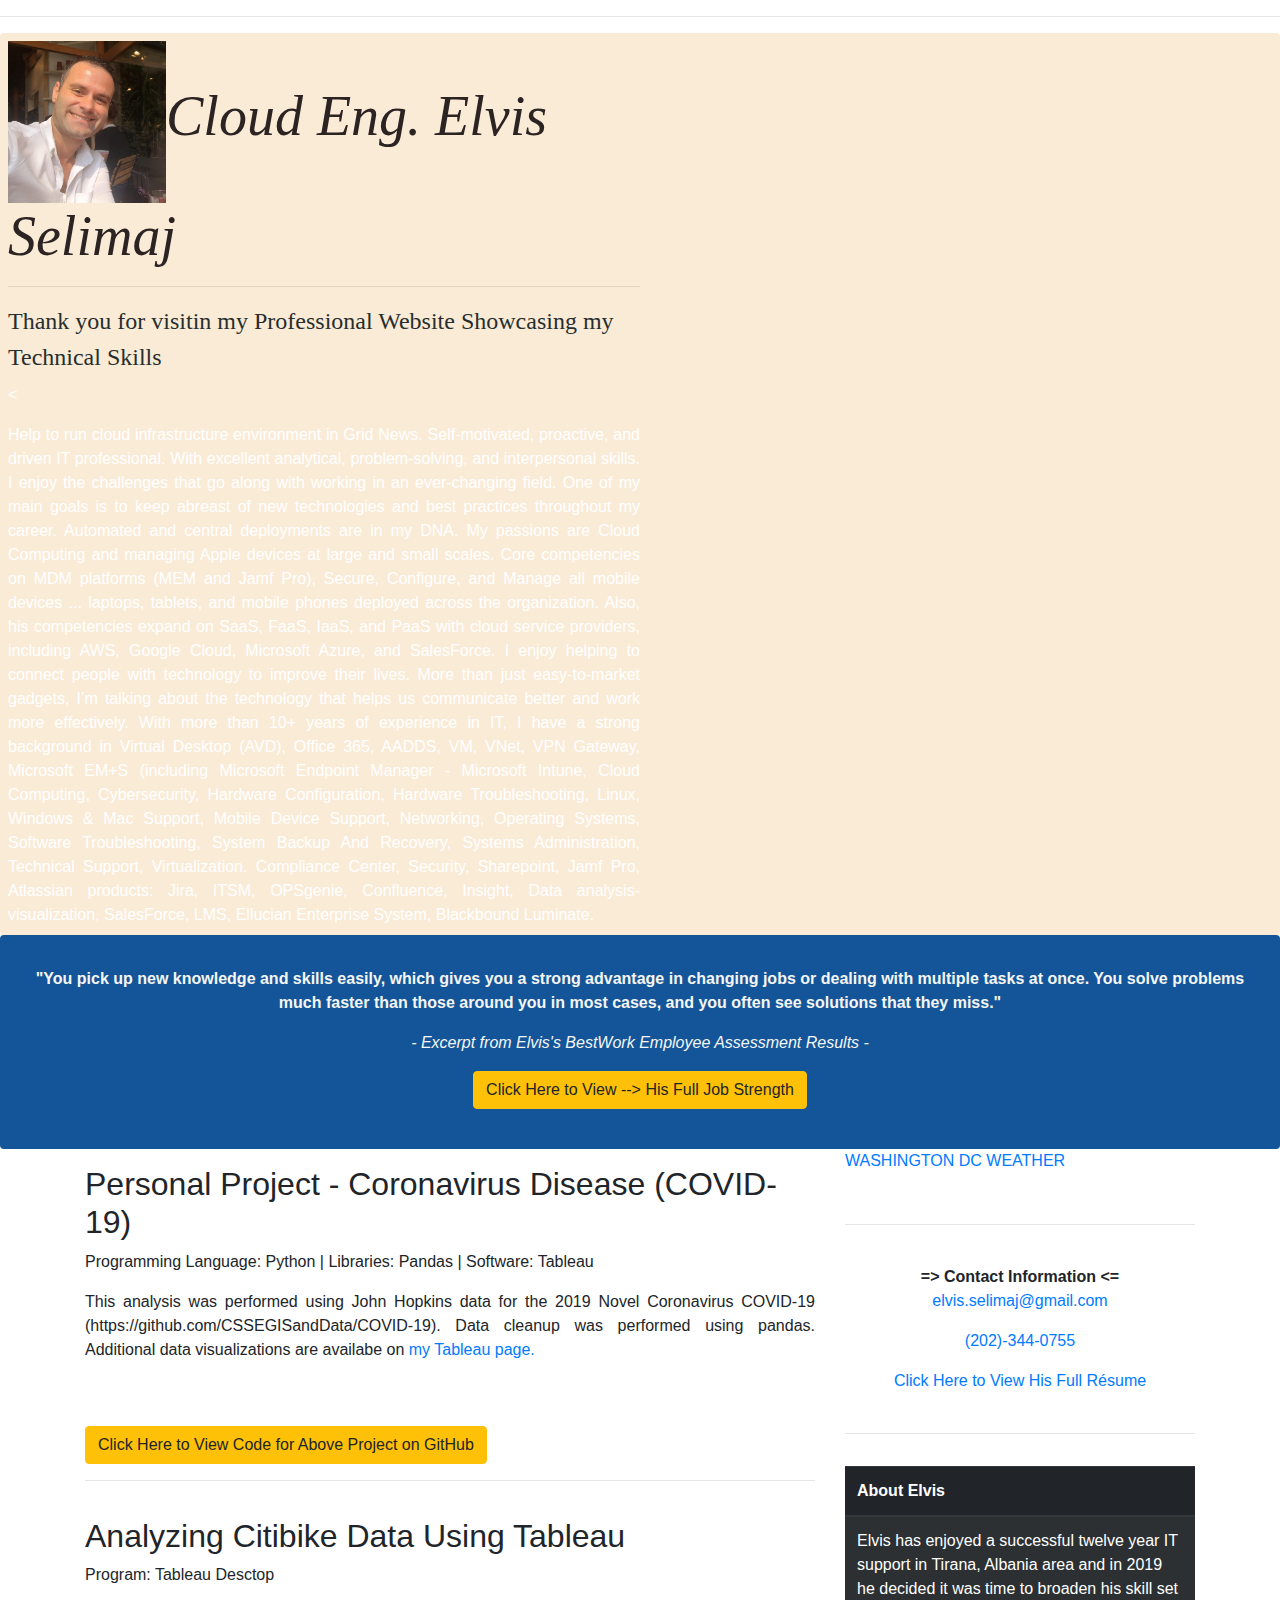
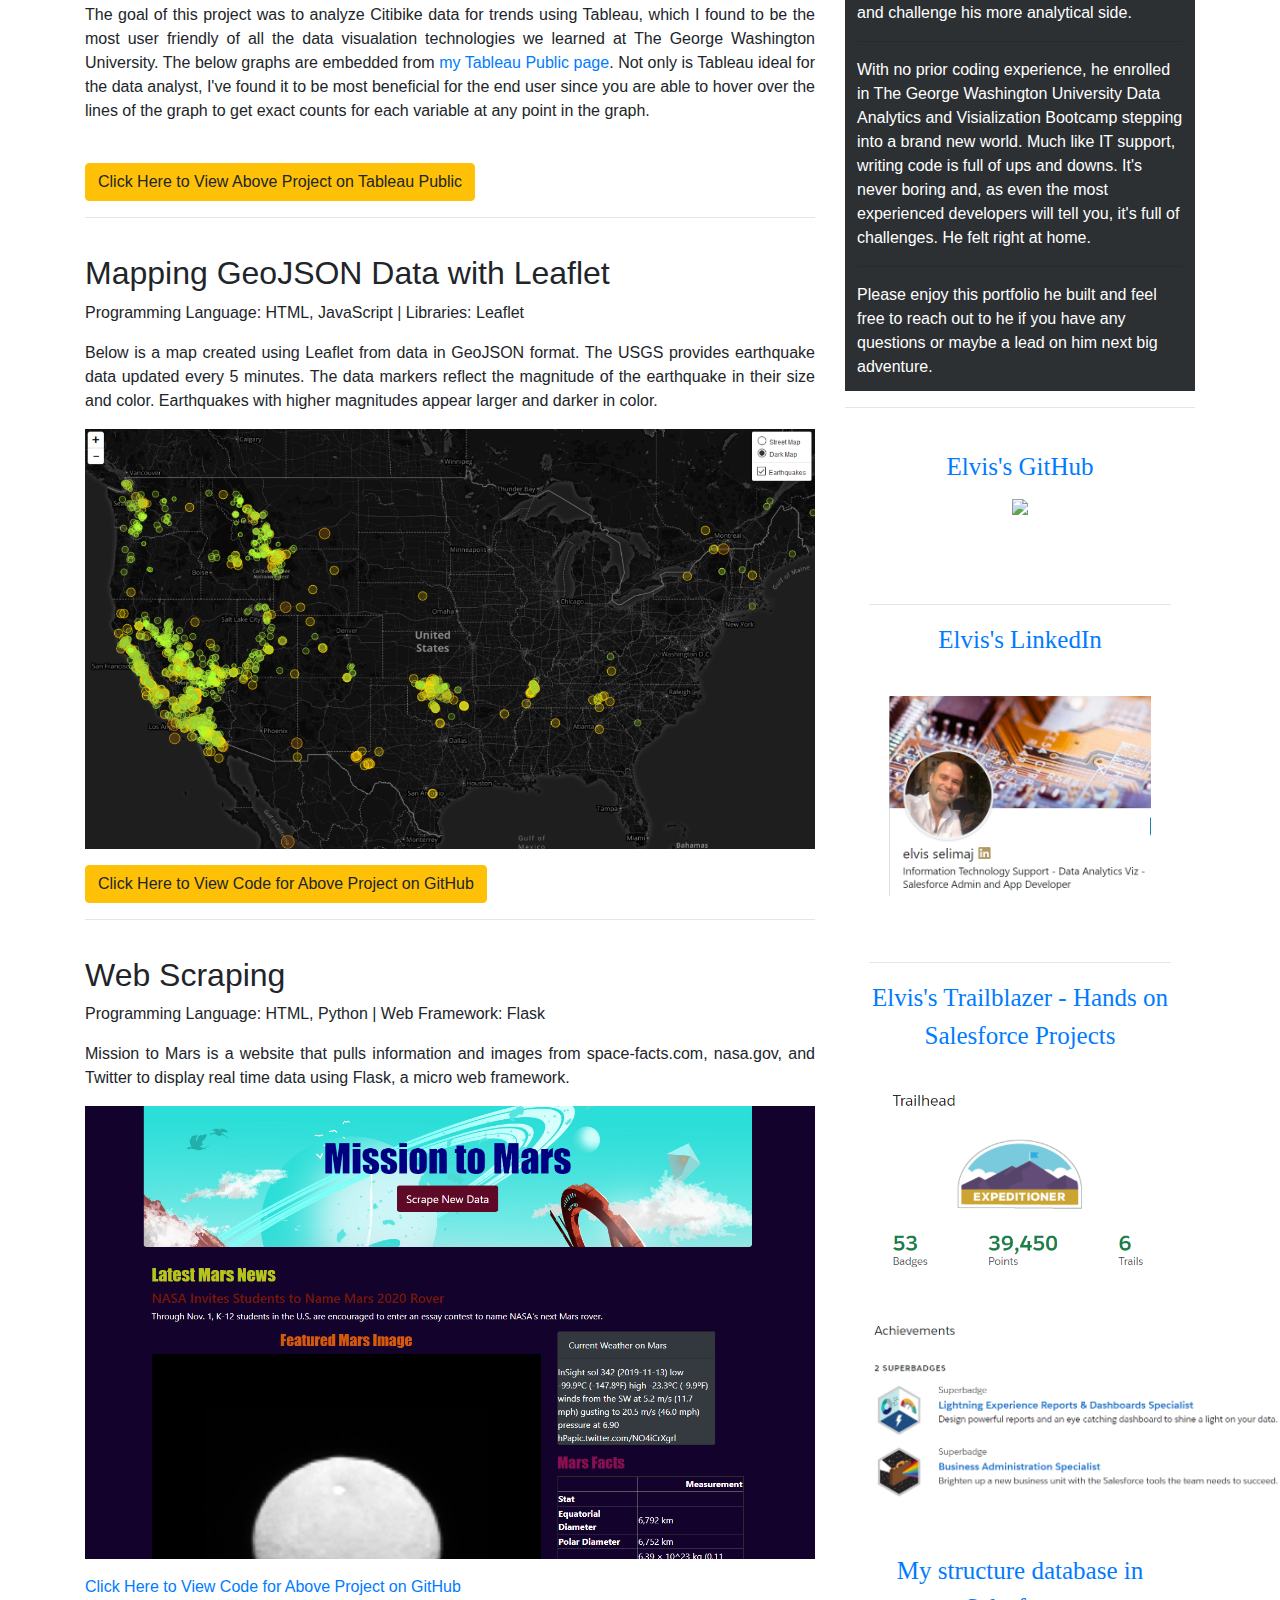
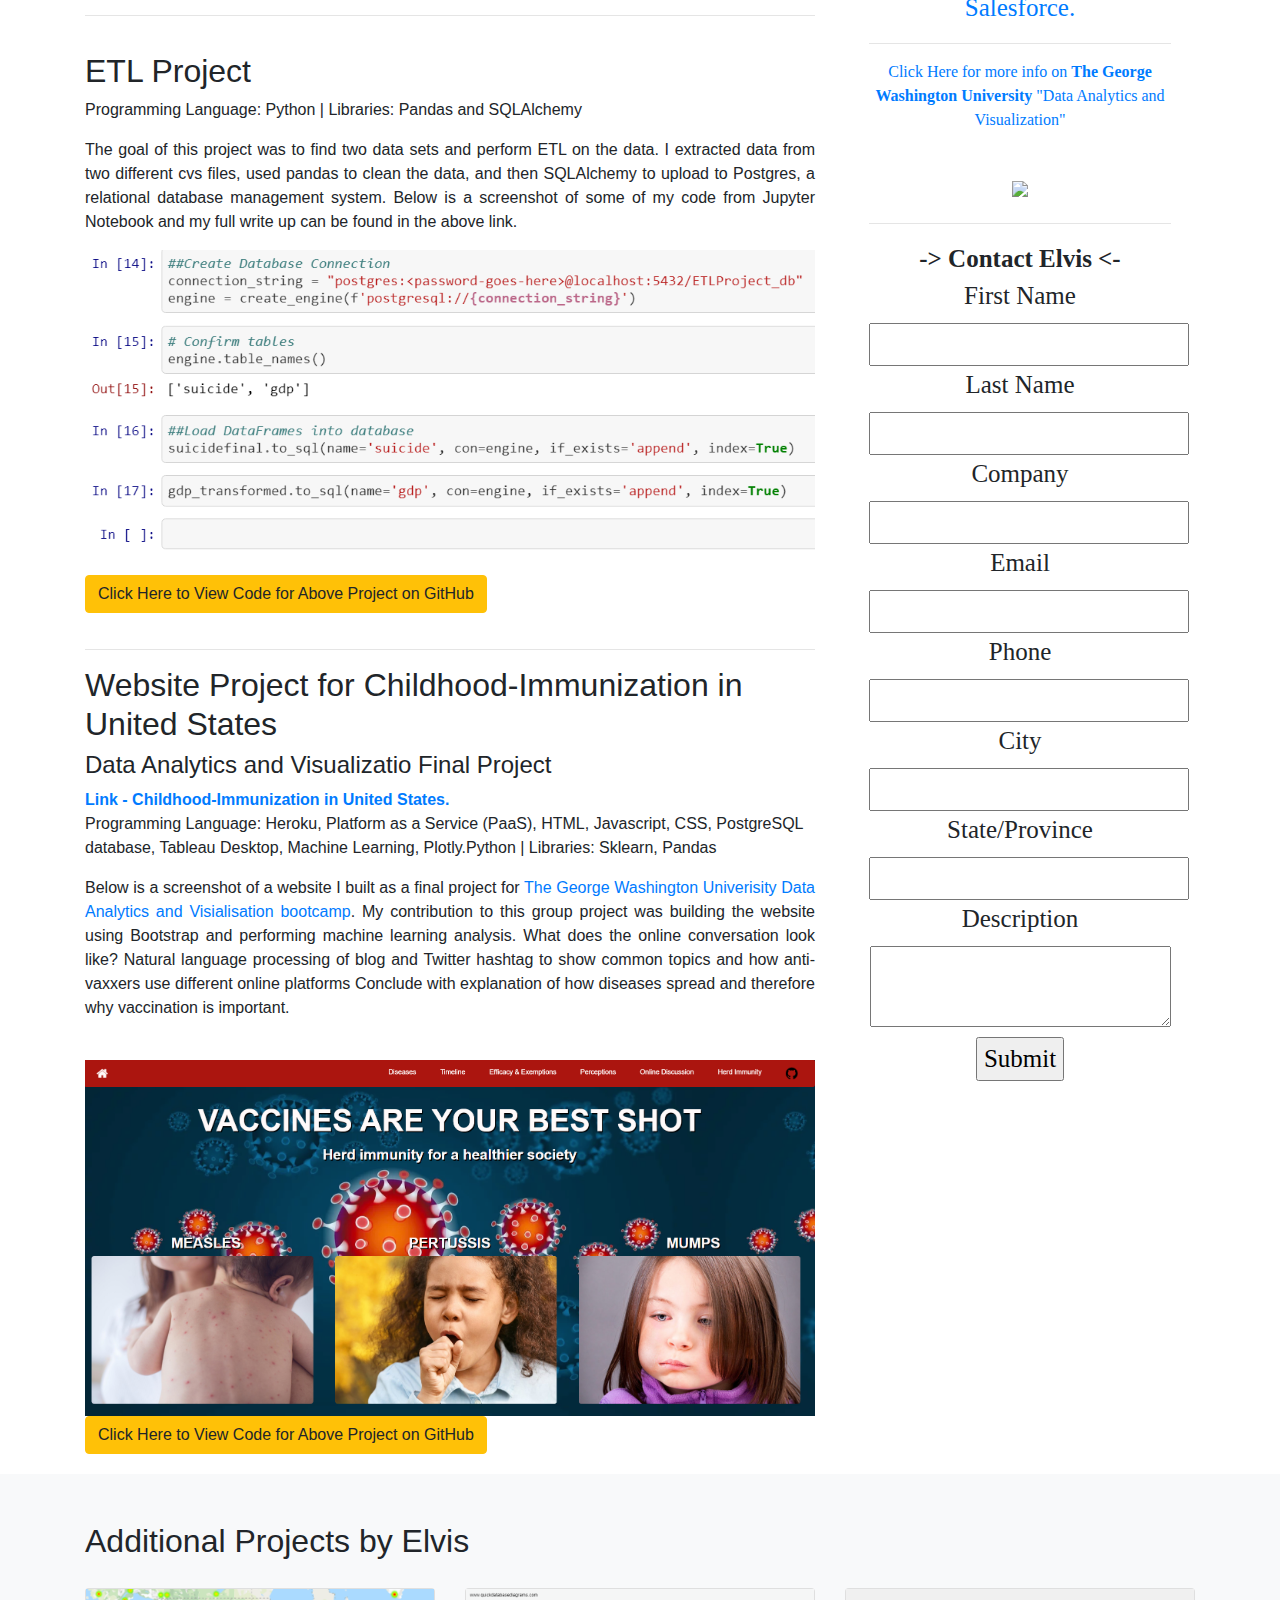
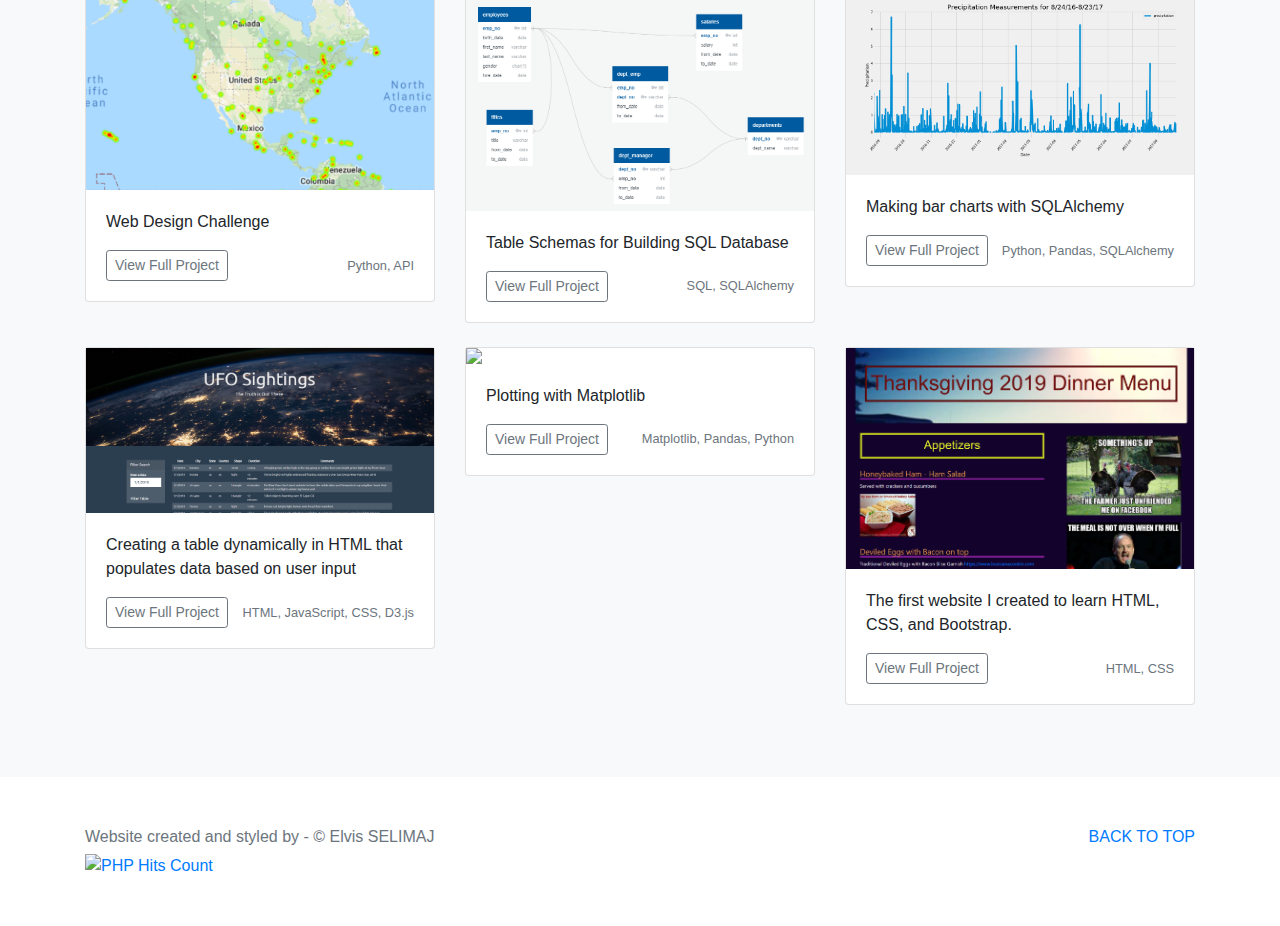
==== commit 1d152342: "Update index.html" ====
--- a/index.html
+++ b/index.html
@@ -44,7 +44,7 @@
 
         <hr>
       <p class="lead my-2" style="font-family: roboto; color:rgb(39, 46, 46); font-size:x-large;">Thank you for visitin my Professional Website Showcasing my Technical Skills<p>
-        <<p class="card-text" style="font-family: roboto; color:rgb(39, 46, 46); font-size:large;">Help to run cloud infrastructure environment in Grid News. Self-motivated, proactive, and driven IT professional. With excellent analytical, problem-solving, and interpersonal skills. I enjoy the challenges that go along with working in an ever-changing field. One of my main goals is to keep abreast of new technologies and best practices throughout my career. Automated and central deployments are in my DNA. 
+        <<p class="card-text" style="text-align: justify; style="font-family: roboto; color:rgb(39, 46, 46); font-size:large;">Help to run cloud infrastructure environment in Grid News. Self-motivated, proactive, and driven IT professional. With excellent analytical, problem-solving, and interpersonal skills. I enjoy the challenges that go along with working in an ever-changing field. One of my main goals is to keep abreast of new technologies and best practices throughout my career. Automated and central deployments are in my DNA. 
 My passions are Cloud Computing and managing Apple devices at large and small scales. 
 Core competencies on MDM platforms (MEM and Jamf Pro), Secure, Configure, and Manage all mobile devices ... laptops, tablets, and mobile phones deployed across the organization. Also, his competencies expand on SaaS, FaaS, IaaS, and PaaS with cloud service providers, including AWS, Google Cloud, Microsoft Azure, and SalesForce.
 I enjoy helping to connect people with technology to improve their lives. More than just easy-to-market gadgets, I’m talking about the technology that helps us communicate better and work more effectively.
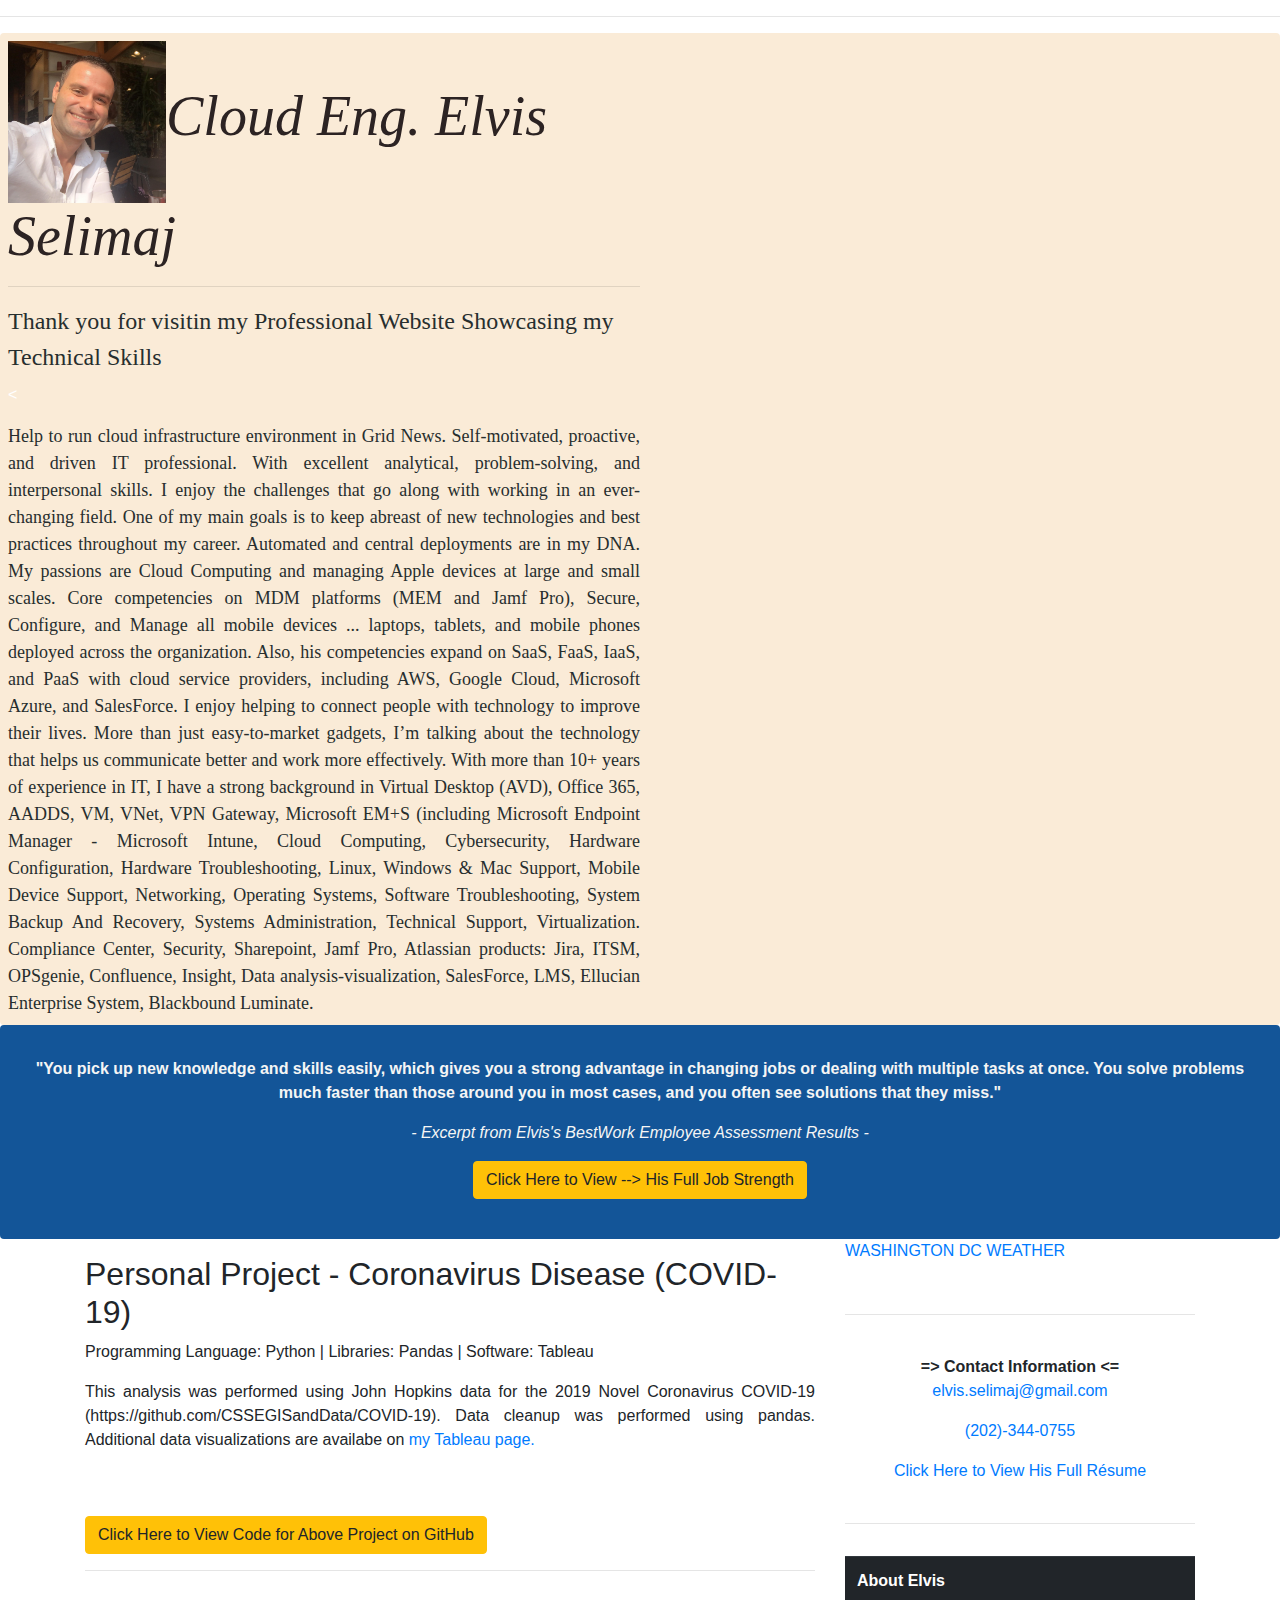
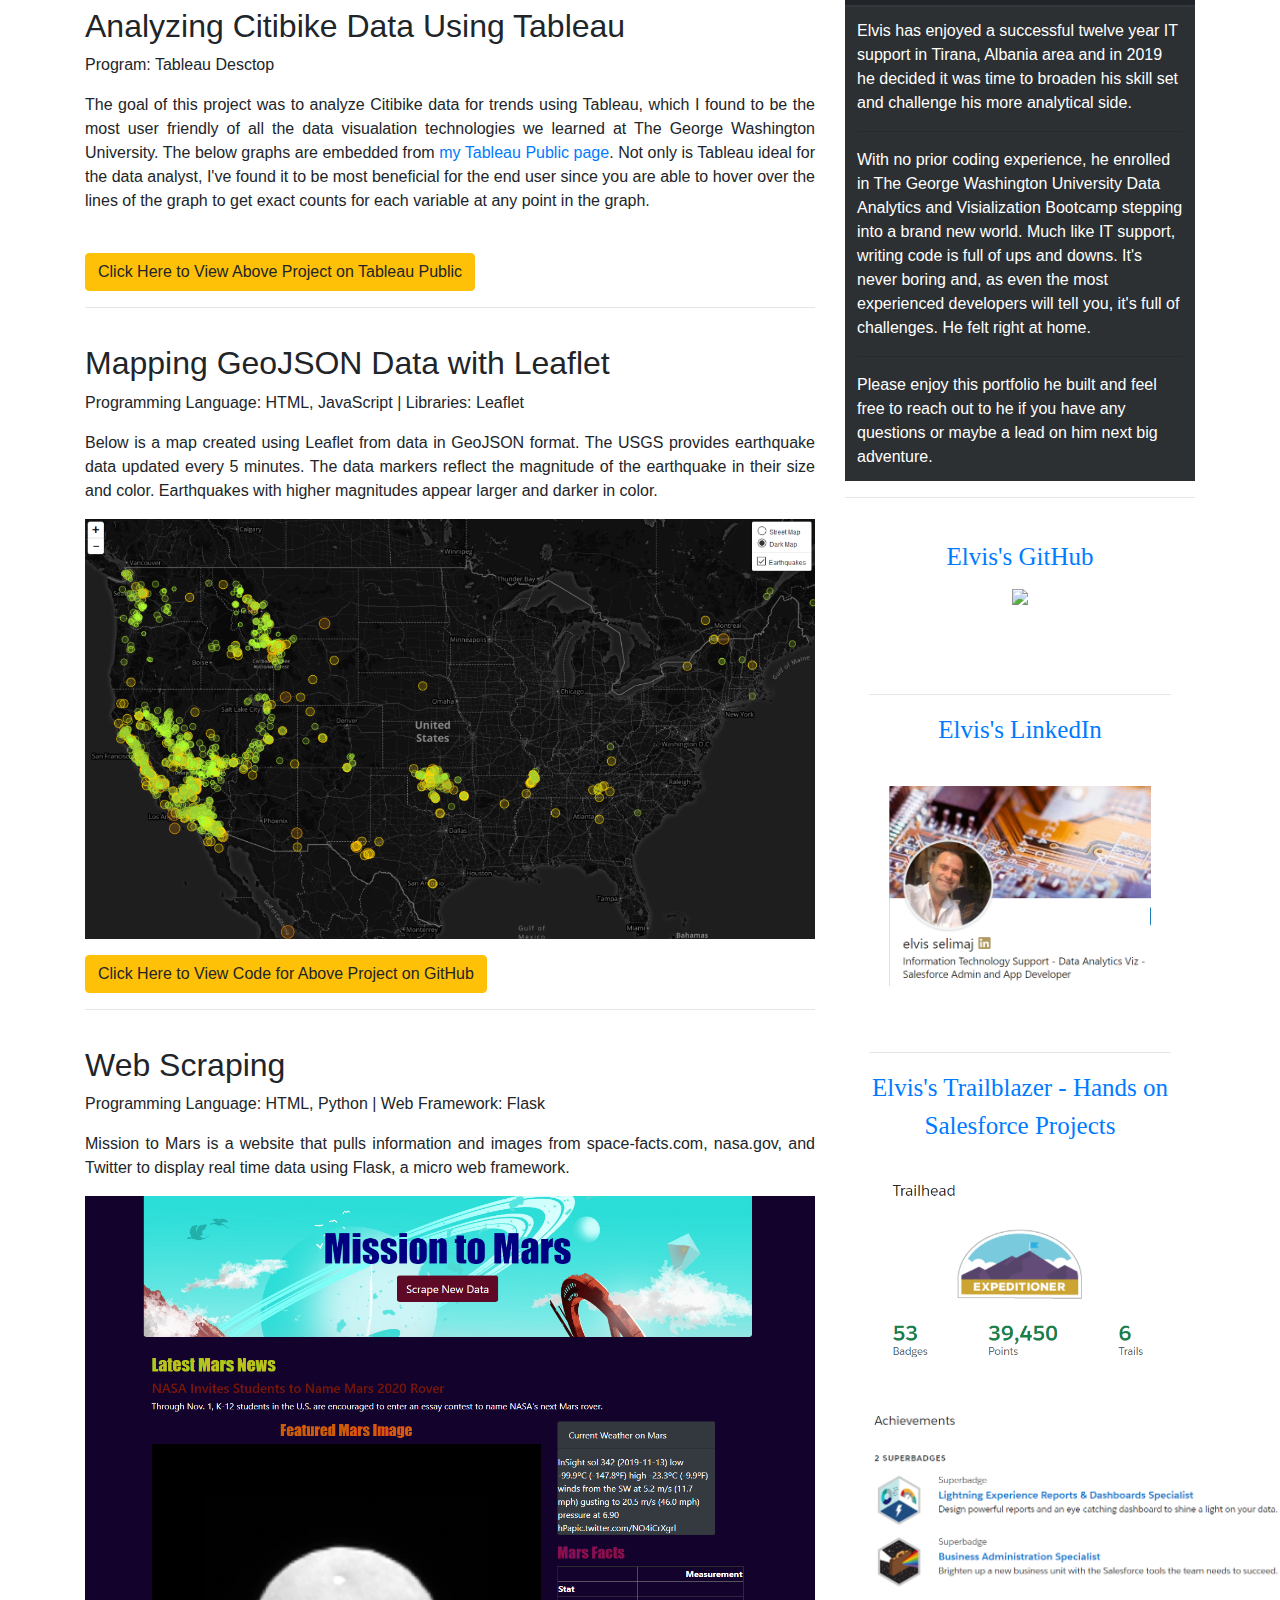
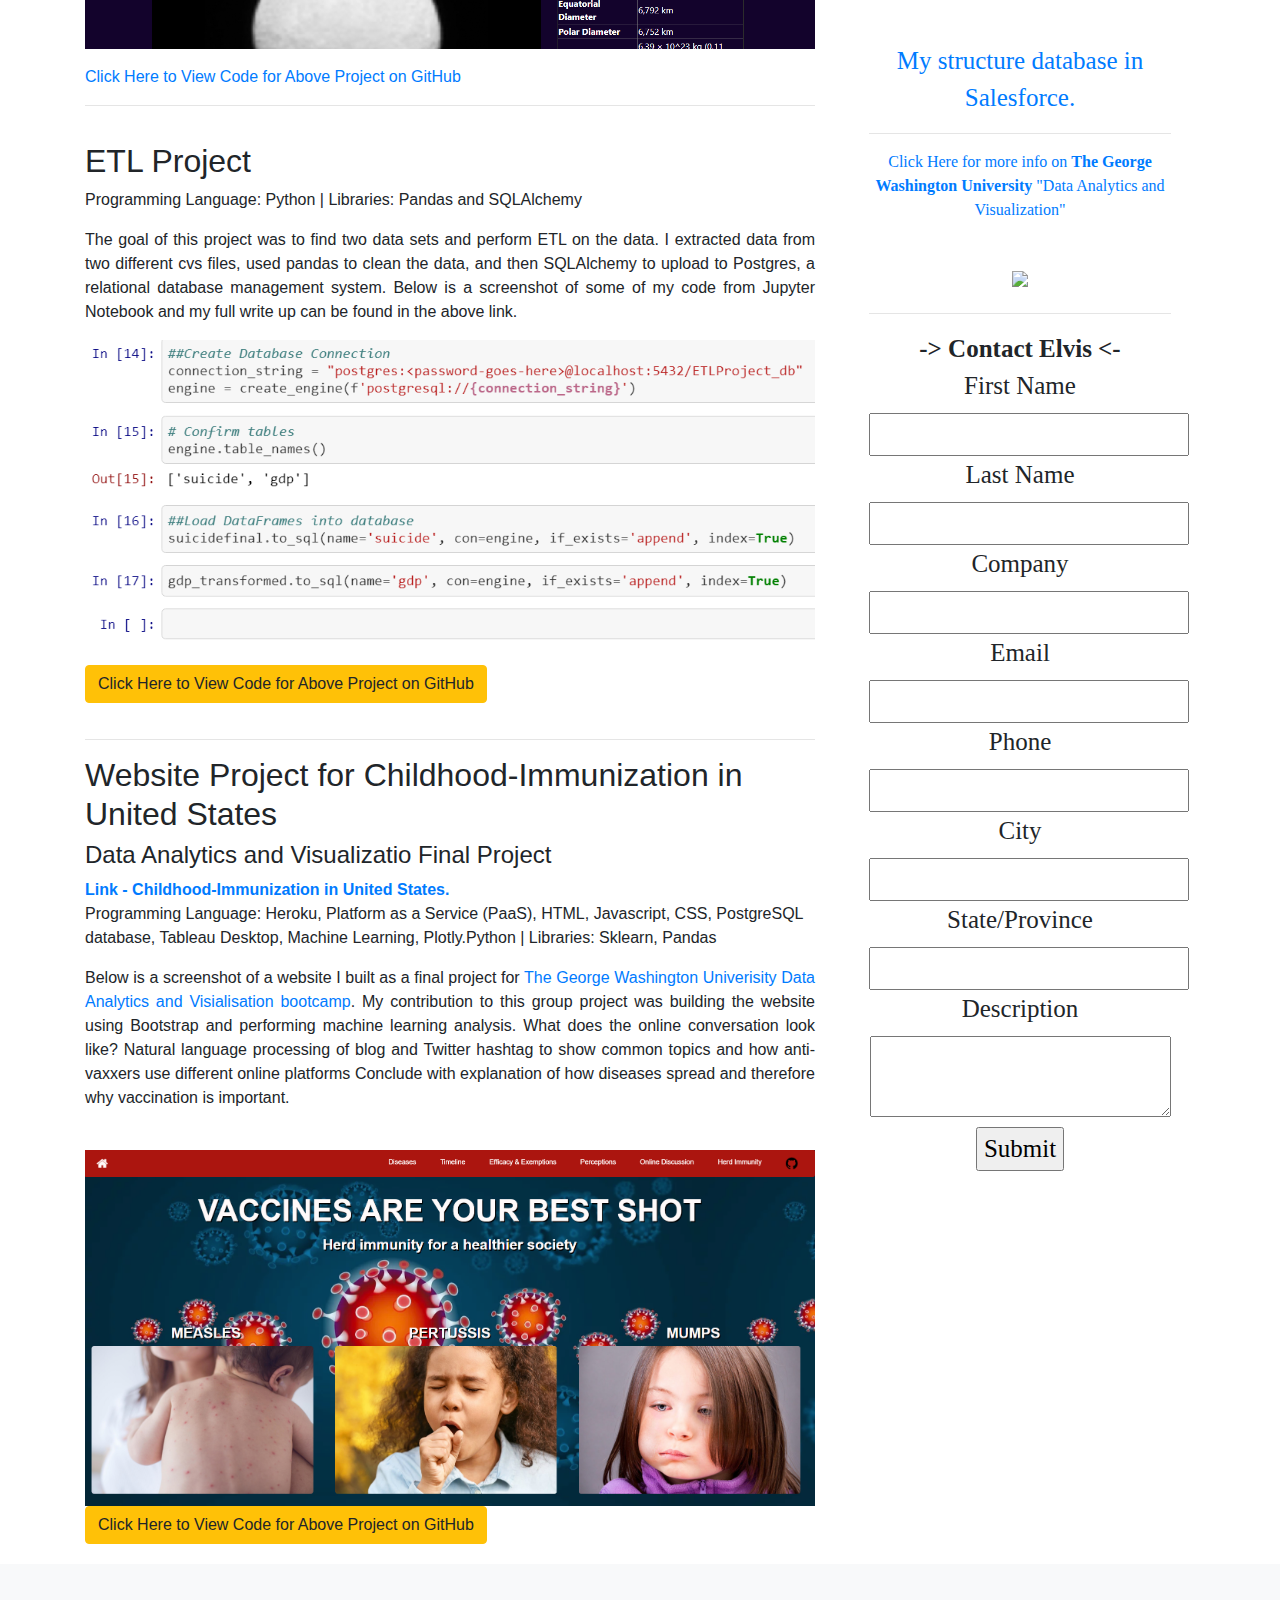
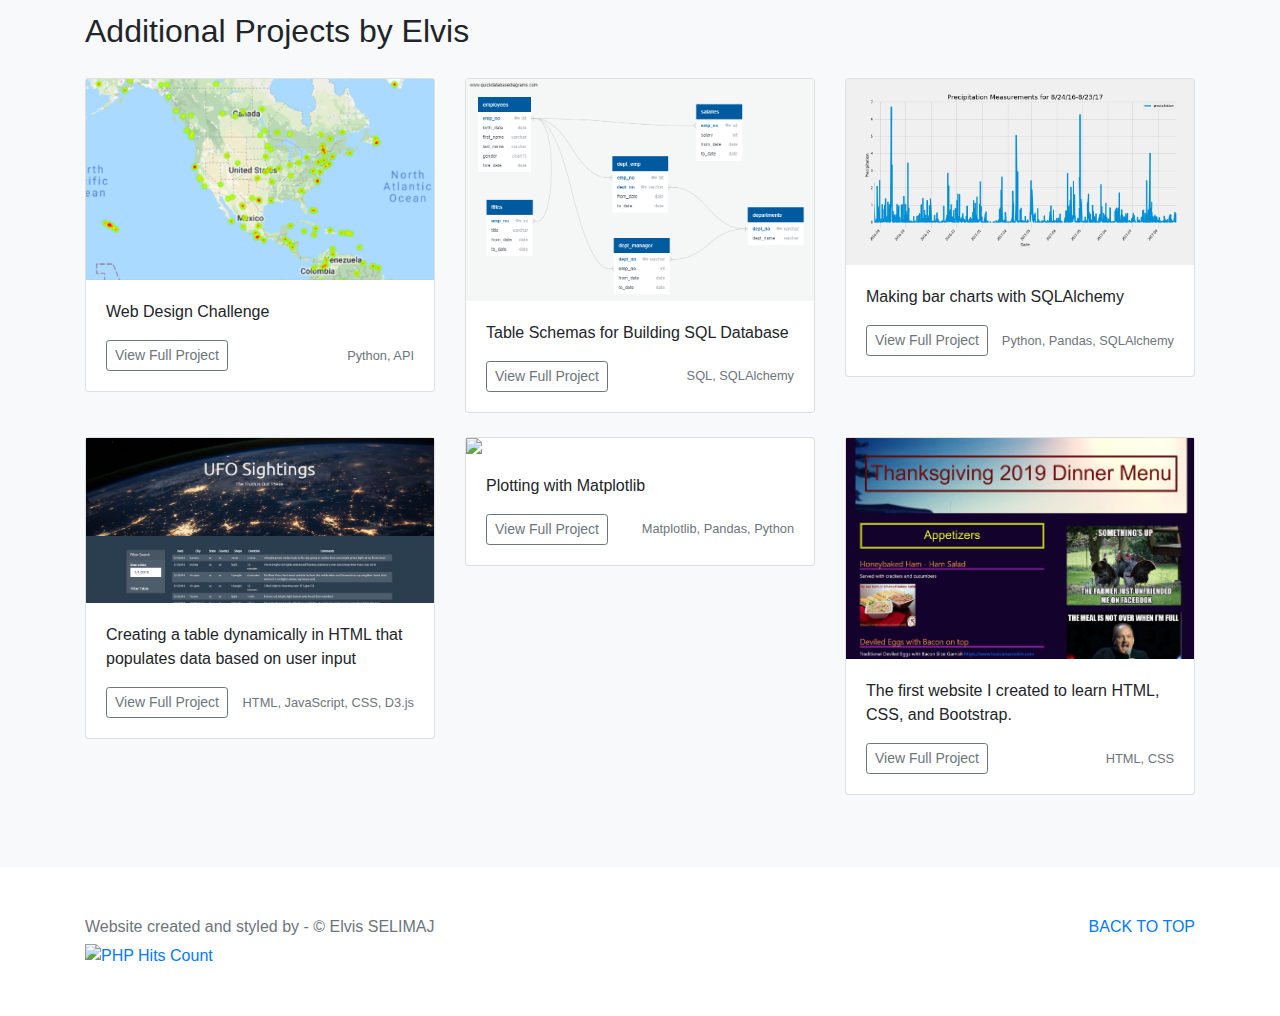
==== commit 1edd97f8: "Update index.html" ====
--- a/index.html
+++ b/index.html
@@ -44,7 +44,7 @@
 
         <hr>
       <p class="lead my-2" style="font-family: roboto; color:rgb(39, 46, 46); font-size:x-large;">Thank you for visitin my Professional Website Showcasing my Technical Skills<p>
-        <<p class="card-text" style="text-align: justify; style="font-family: roboto; color:rgb(39, 46, 46); font-size:large;">Help to run cloud infrastructure environment in Grid News. Self-motivated, proactive, and driven IT professional. With excellent analytical, problem-solving, and interpersonal skills. I enjoy the challenges that go along with working in an ever-changing field. One of my main goals is to keep abreast of new technologies and best practices throughout my career. Automated and central deployments are in my DNA. 
+        <<p class="card-text" style="text-align: justify;font-family: roboto; color:rgb(39, 46, 46); font-size:large;">Help to run cloud infrastructure environment in Grid News. Self-motivated, proactive, and driven IT professional. With excellent analytical, problem-solving, and interpersonal skills. I enjoy the challenges that go along with working in an ever-changing field. One of my main goals is to keep abreast of new technologies and best practices throughout my career. Automated and central deployments are in my DNA. 
 My passions are Cloud Computing and managing Apple devices at large and small scales. 
 Core competencies on MDM platforms (MEM and Jamf Pro), Secure, Configure, and Manage all mobile devices ... laptops, tablets, and mobile phones deployed across the organization. Also, his competencies expand on SaaS, FaaS, IaaS, and PaaS with cloud service providers, including AWS, Google Cloud, Microsoft Azure, and SalesForce.
 I enjoy helping to connect people with technology to improve their lives. More than just easy-to-market gadgets, I’m talking about the technology that helps us communicate better and work more effectively.
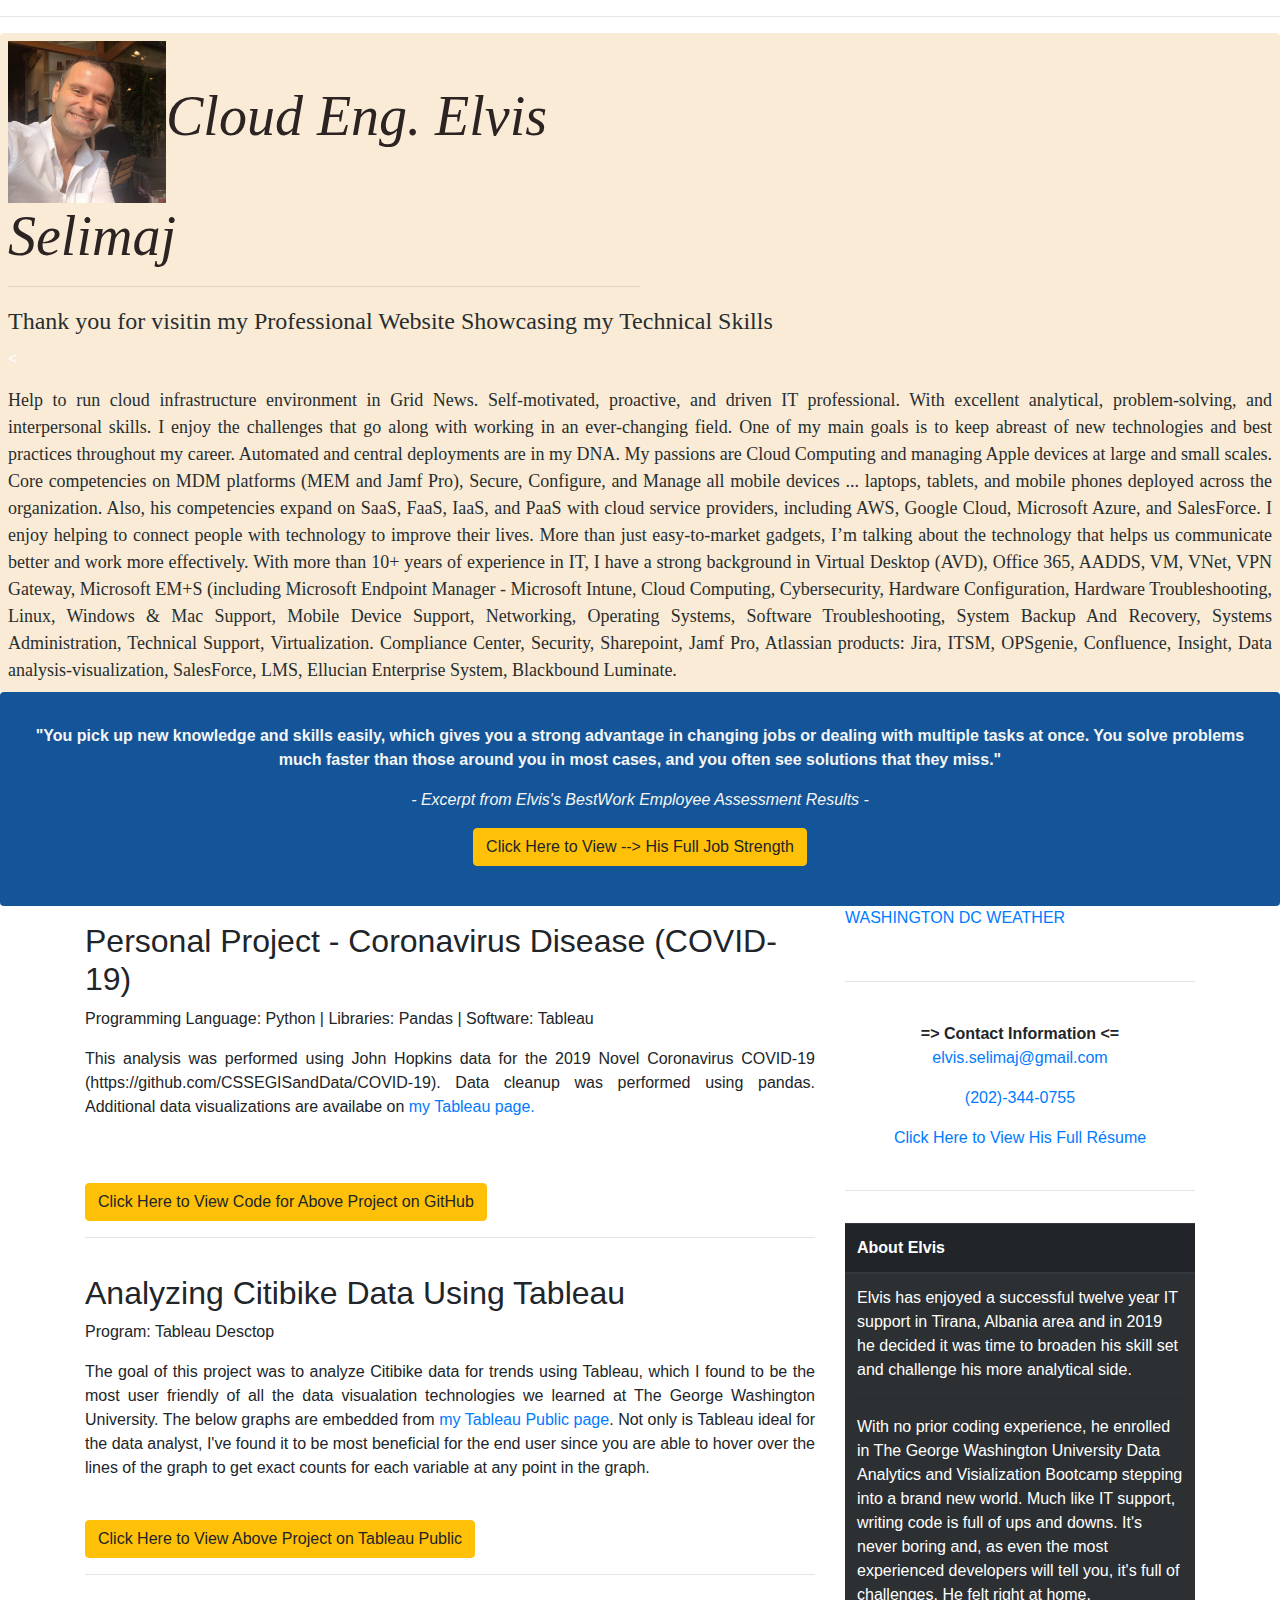
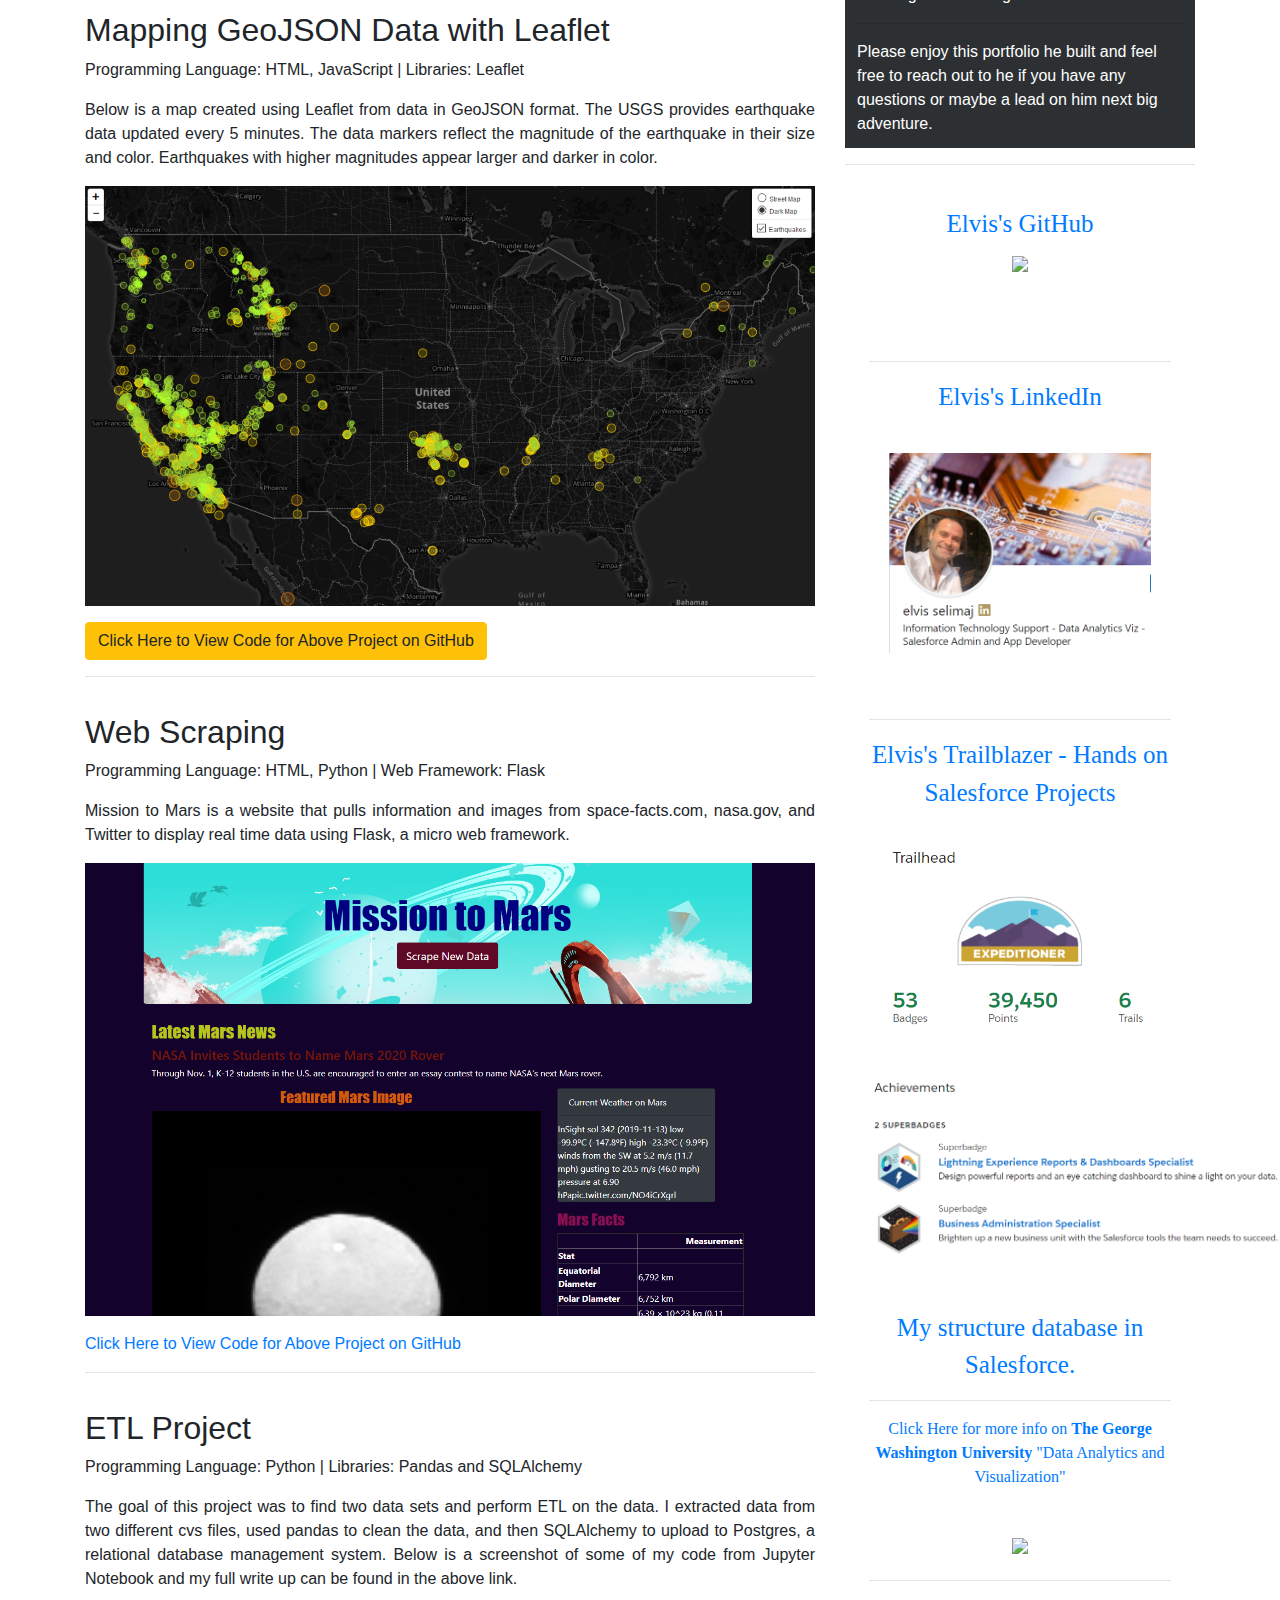
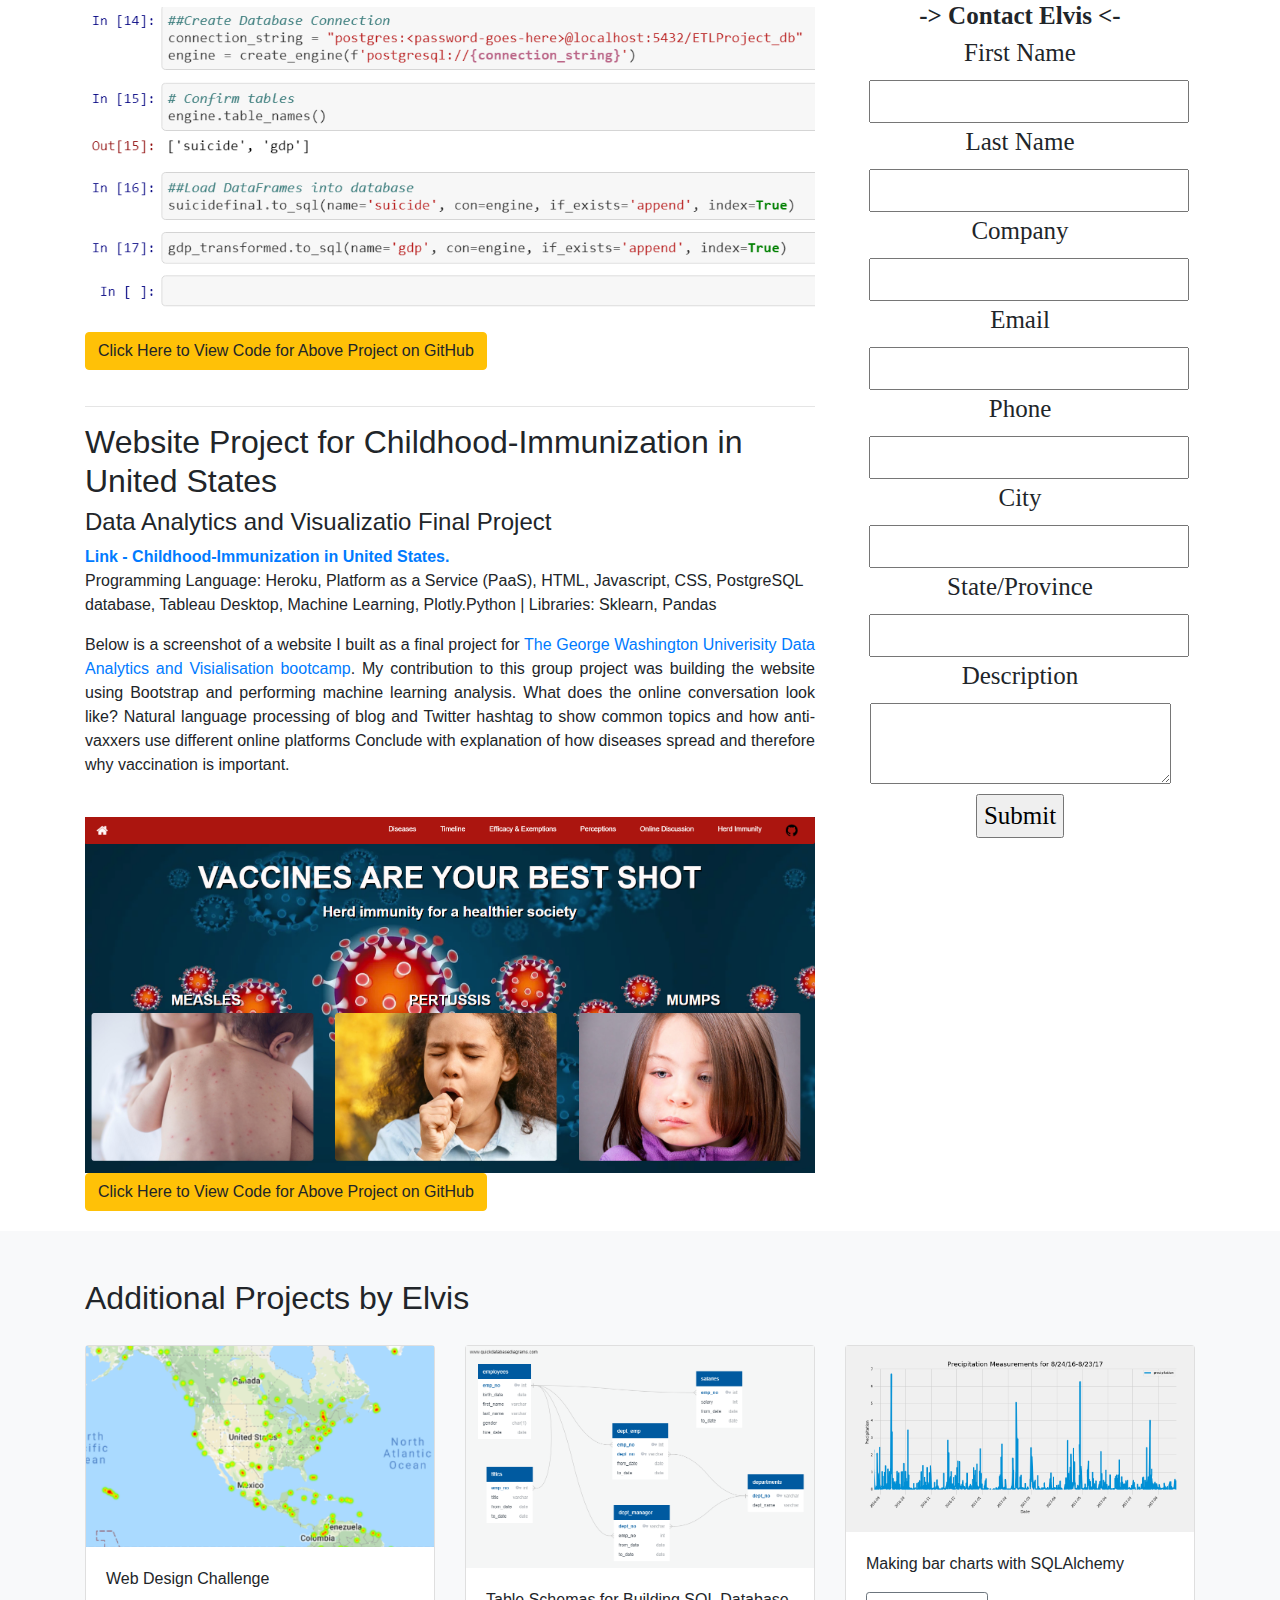
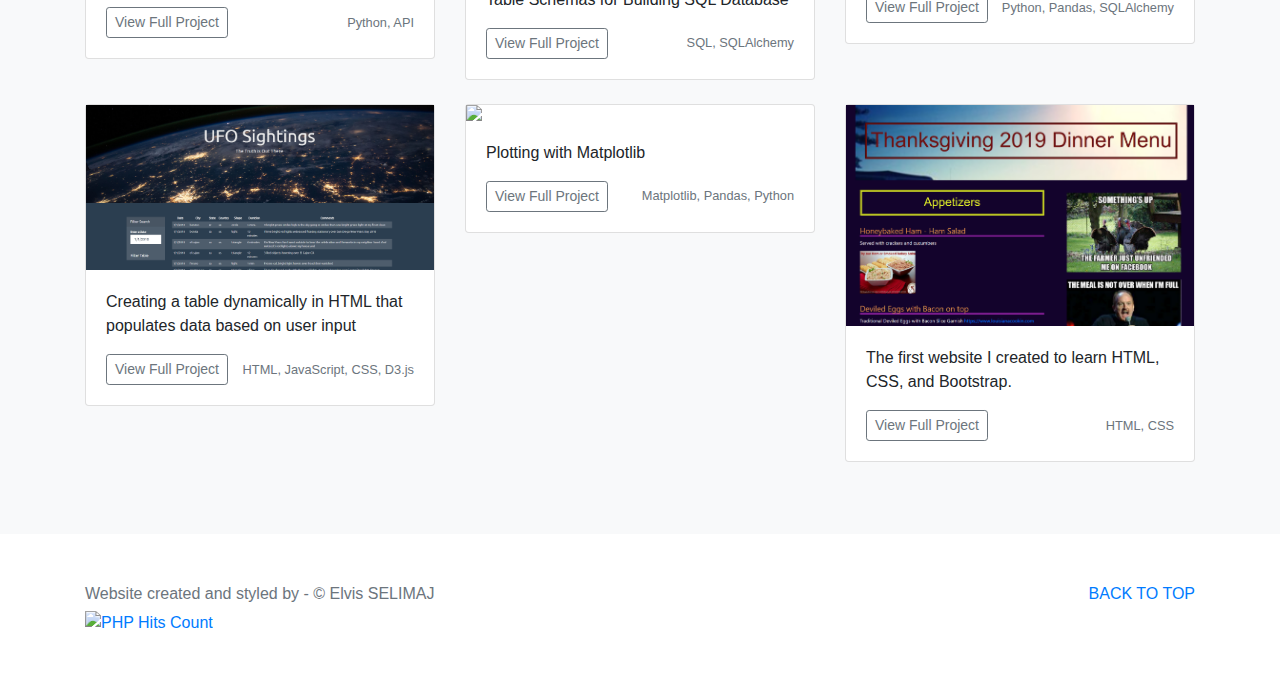
==== commit cc7f4fb9: "Update index.html" ====
--- a/index.html
+++ b/index.html
@@ -43,6 +43,7 @@
   <img src="assets/images/original.png" style="max-width: 25%;">Cloud Eng. Elvis Selimaj</h1>       
 
         <hr>
+         </div>
       <p class="lead my-2" style="font-family: roboto; color:rgb(39, 46, 46); font-size:x-large;">Thank you for visitin my Professional Website Showcasing my Technical Skills<p>
         <<p class="card-text" style="text-align: justify;font-family: roboto; color:rgb(39, 46, 46); font-size:large;">Help to run cloud infrastructure environment in Grid News. Self-motivated, proactive, and driven IT professional. With excellent analytical, problem-solving, and interpersonal skills. I enjoy the challenges that go along with working in an ever-changing field. One of my main goals is to keep abreast of new technologies and best practices throughout my career. Automated and central deployments are in my DNA. 
 My passions are Cloud Computing and managing Apple devices at large and small scales. 
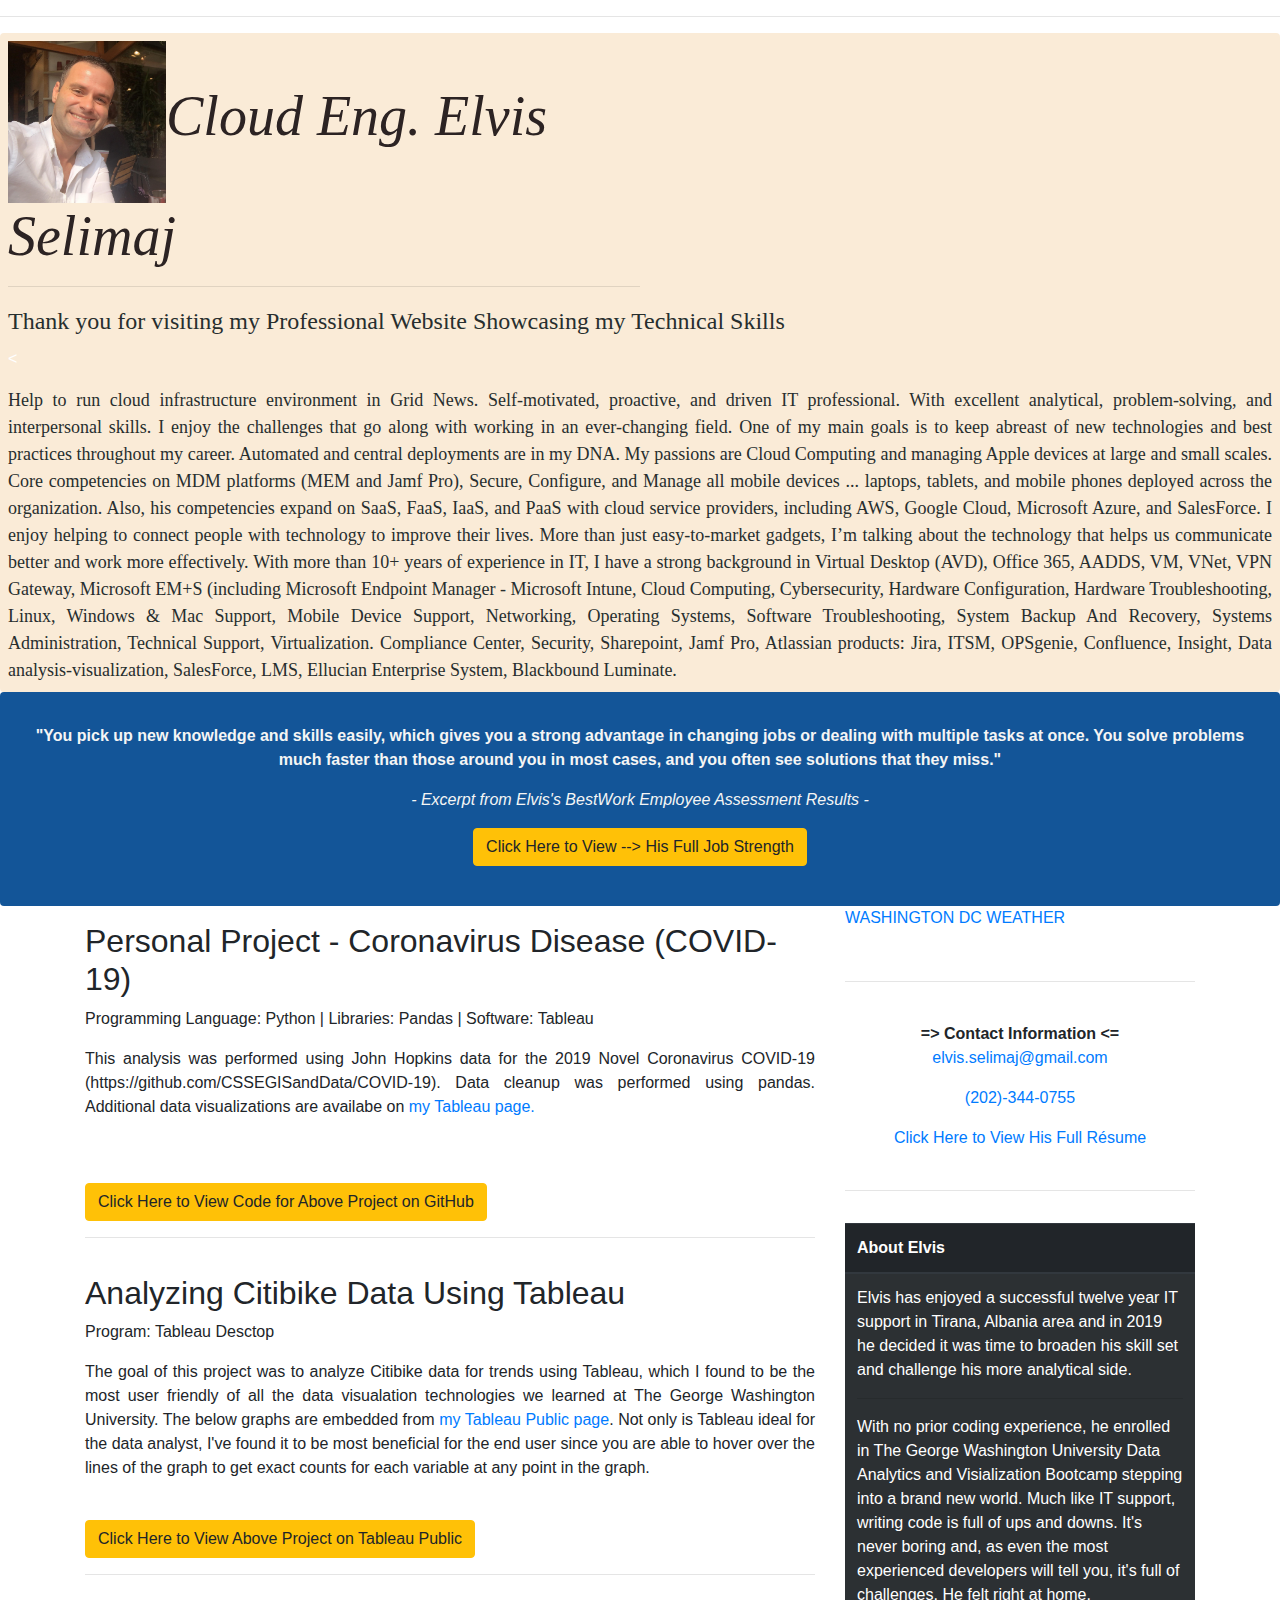
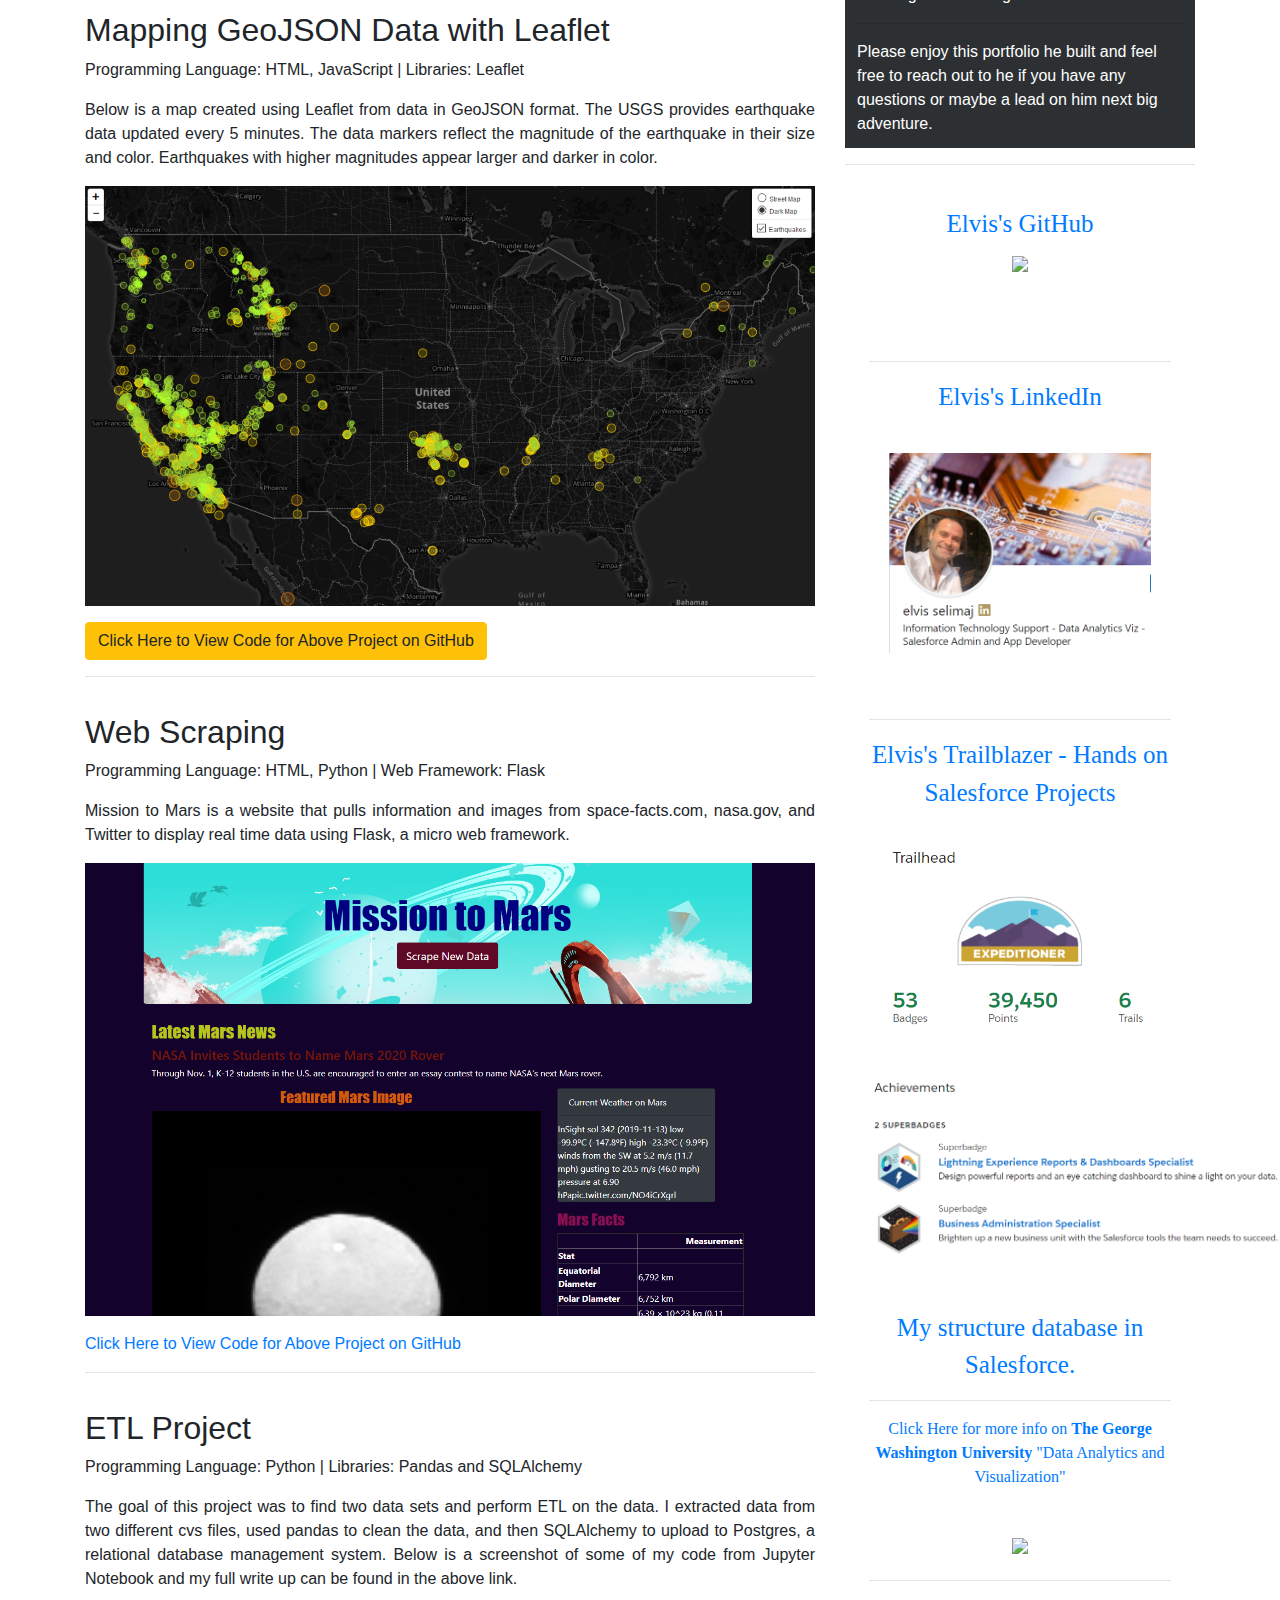
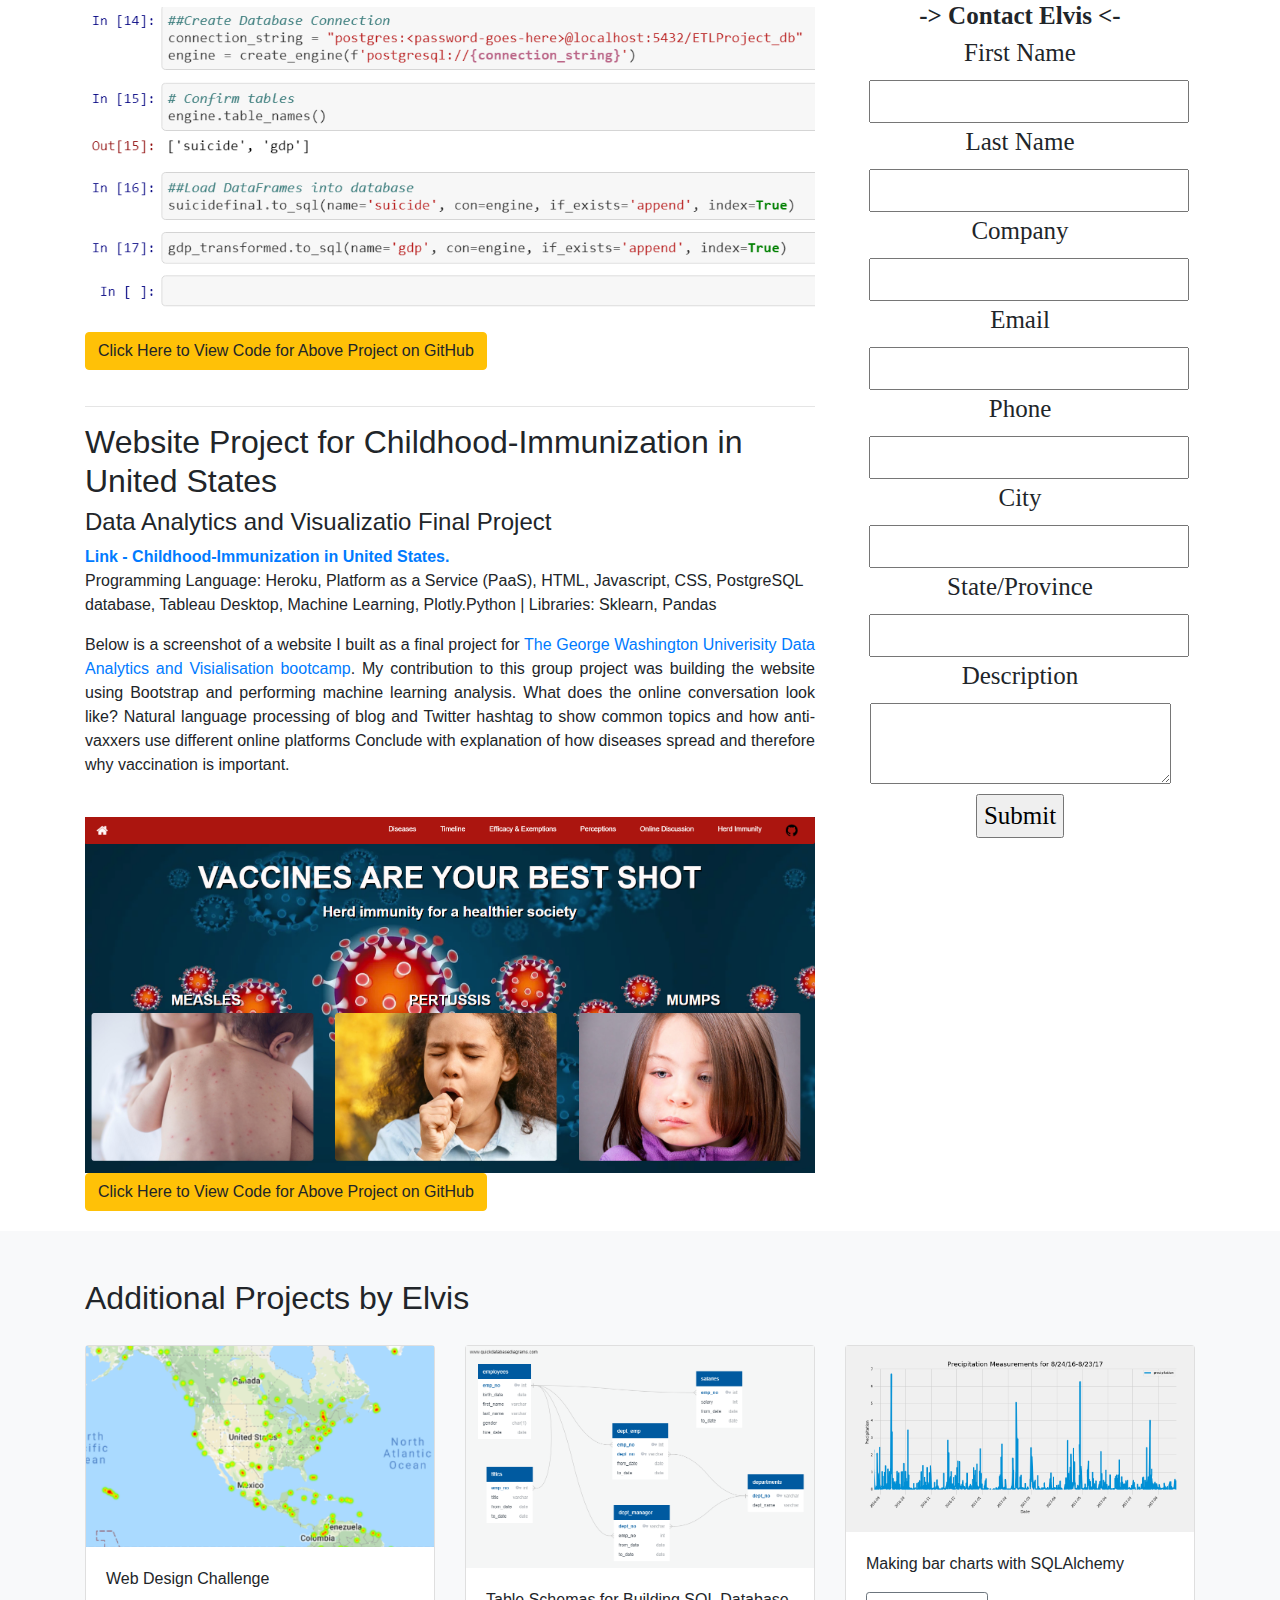
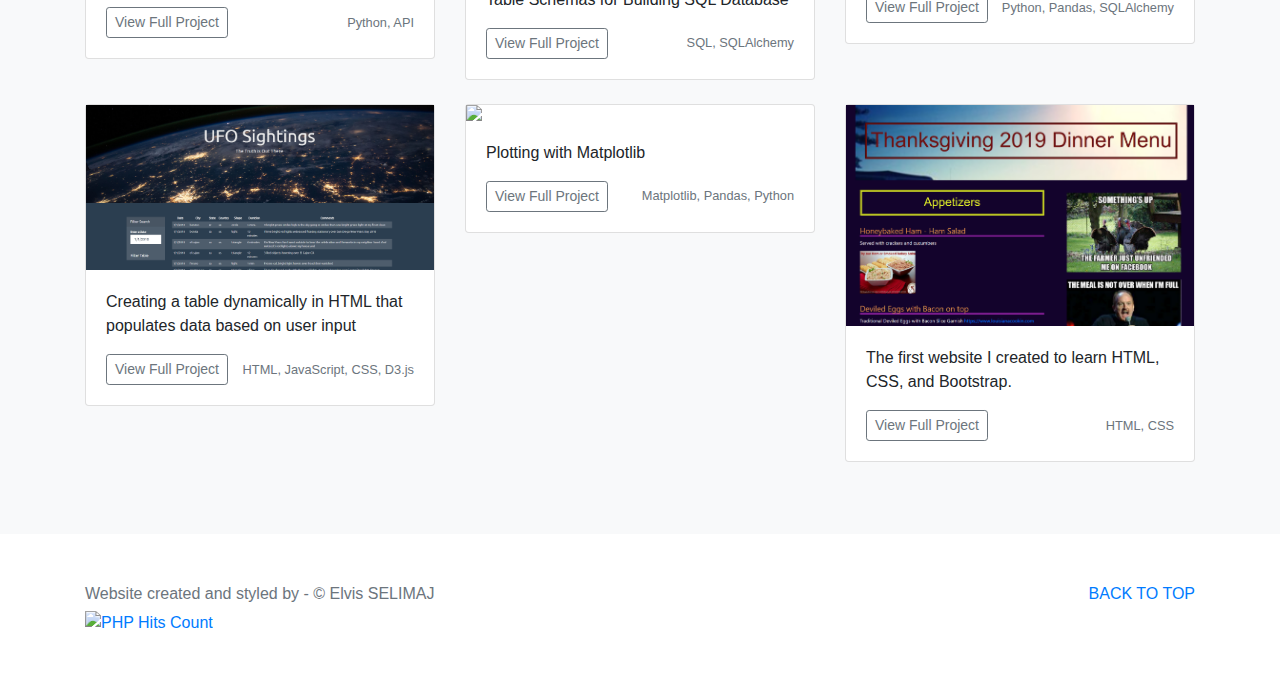
==== commit 5fb2165f: "1" ====
--- a/index.html
+++ b/index.html
@@ -3,7 +3,7 @@
 
 <head>
     <meta charset="utf-8">
-  <title>Elvis Selimaj - Profesional Acctivities - test</title>
+  <title>Elvis Selimaj - Profesional Webpage</title>
   <hr>
 
    <!-- Bootstrap CSS -->
@@ -44,7 +44,7 @@
 
         <hr>
          </div>
-      <p class="lead my-2" style="font-family: roboto; color:rgb(39, 46, 46); font-size:x-large;">Thank you for visitin my Professional Website Showcasing my Technical Skills<p>
+      <p class="lead my-2" style="font-family: roboto; color:rgb(39, 46, 46); font-size:x-large;">Thank you for visiting my Professional Website Showcasing my Technical Skills<p>
         <<p class="card-text" style="text-align: justify;font-family: roboto; color:rgb(39, 46, 46); font-size:large;">Help to run cloud infrastructure environment in Grid News. Self-motivated, proactive, and driven IT professional. With excellent analytical, problem-solving, and interpersonal skills. I enjoy the challenges that go along with working in an ever-changing field. One of my main goals is to keep abreast of new technologies and best practices throughout my career. Automated and central deployments are in my DNA. 
 My passions are Cloud Computing and managing Apple devices at large and small scales. 
 Core competencies on MDM platforms (MEM and Jamf Pro), Secure, Configure, and Manage all mobile devices ... laptops, tablets, and mobile phones deployed across the organization. Also, his competencies expand on SaaS, FaaS, IaaS, and PaaS with cloud service providers, including AWS, Google Cloud, Microsoft Azure, and SalesForce.
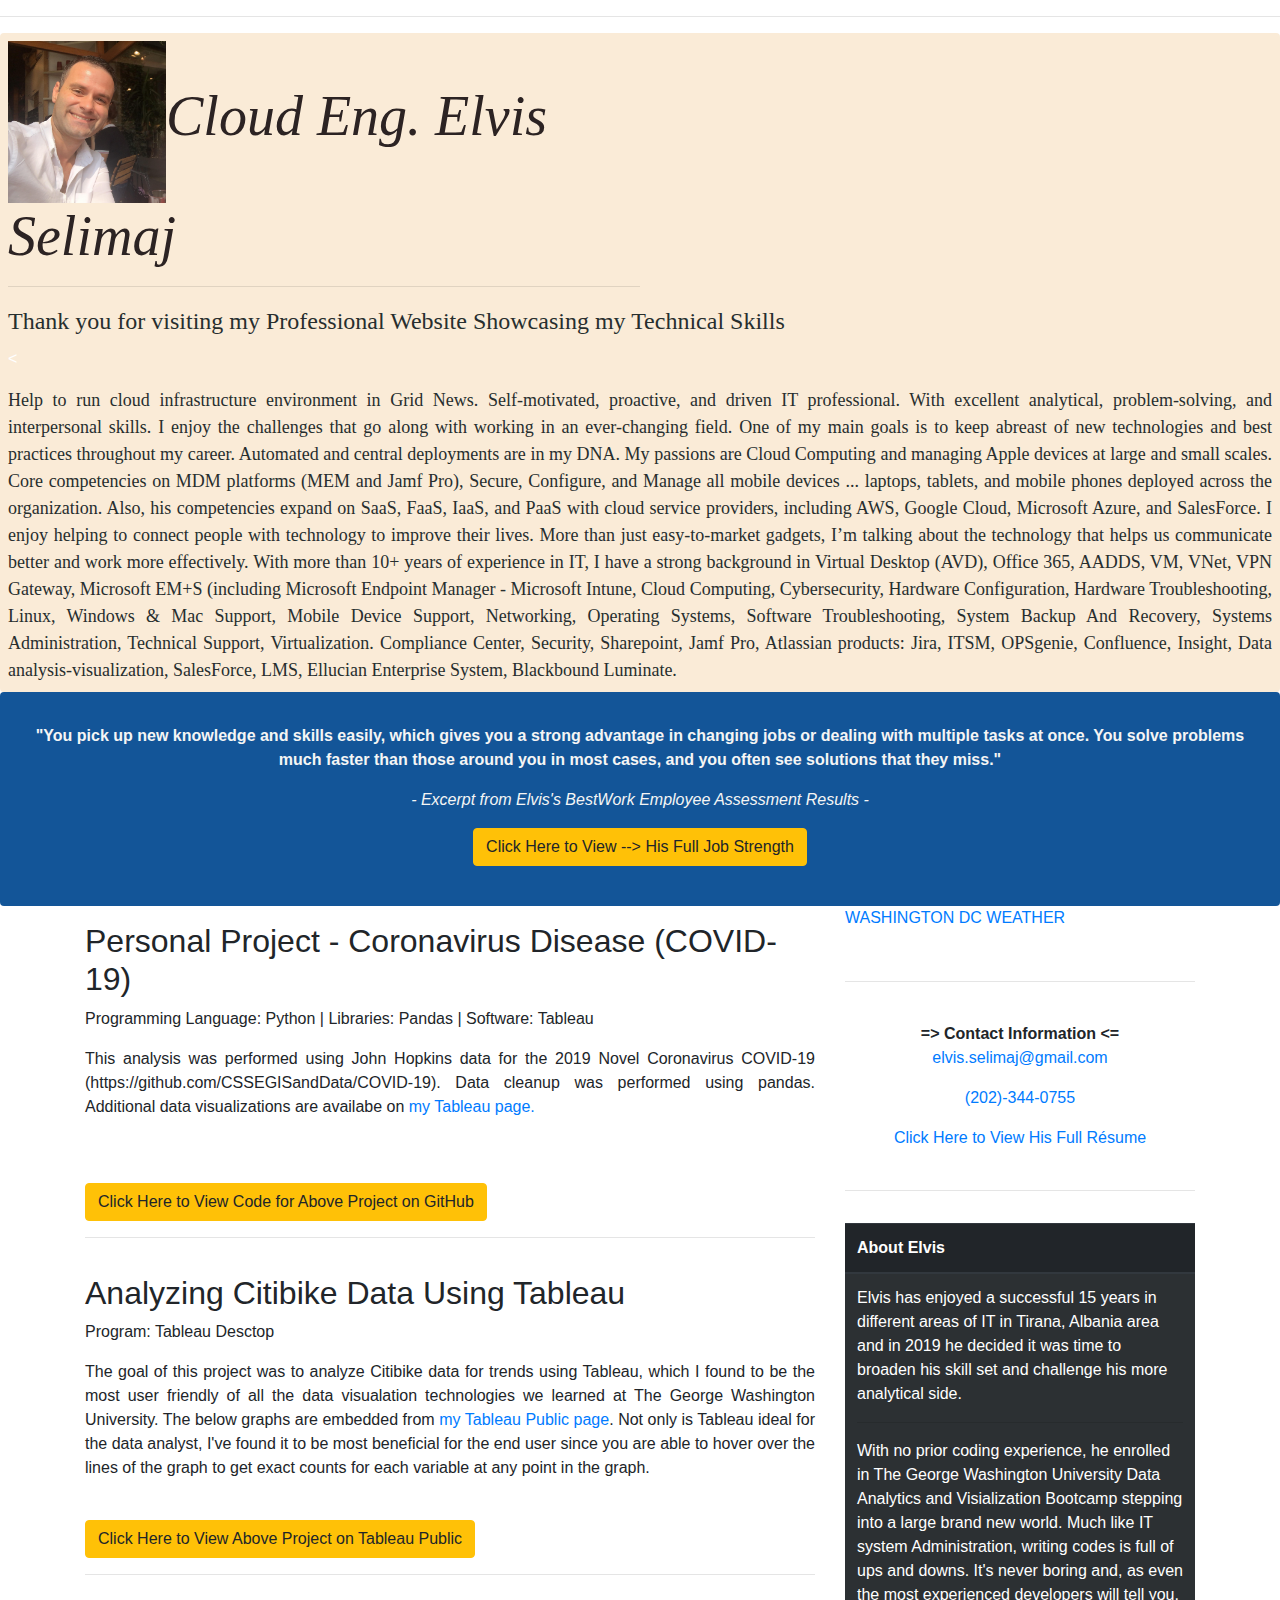
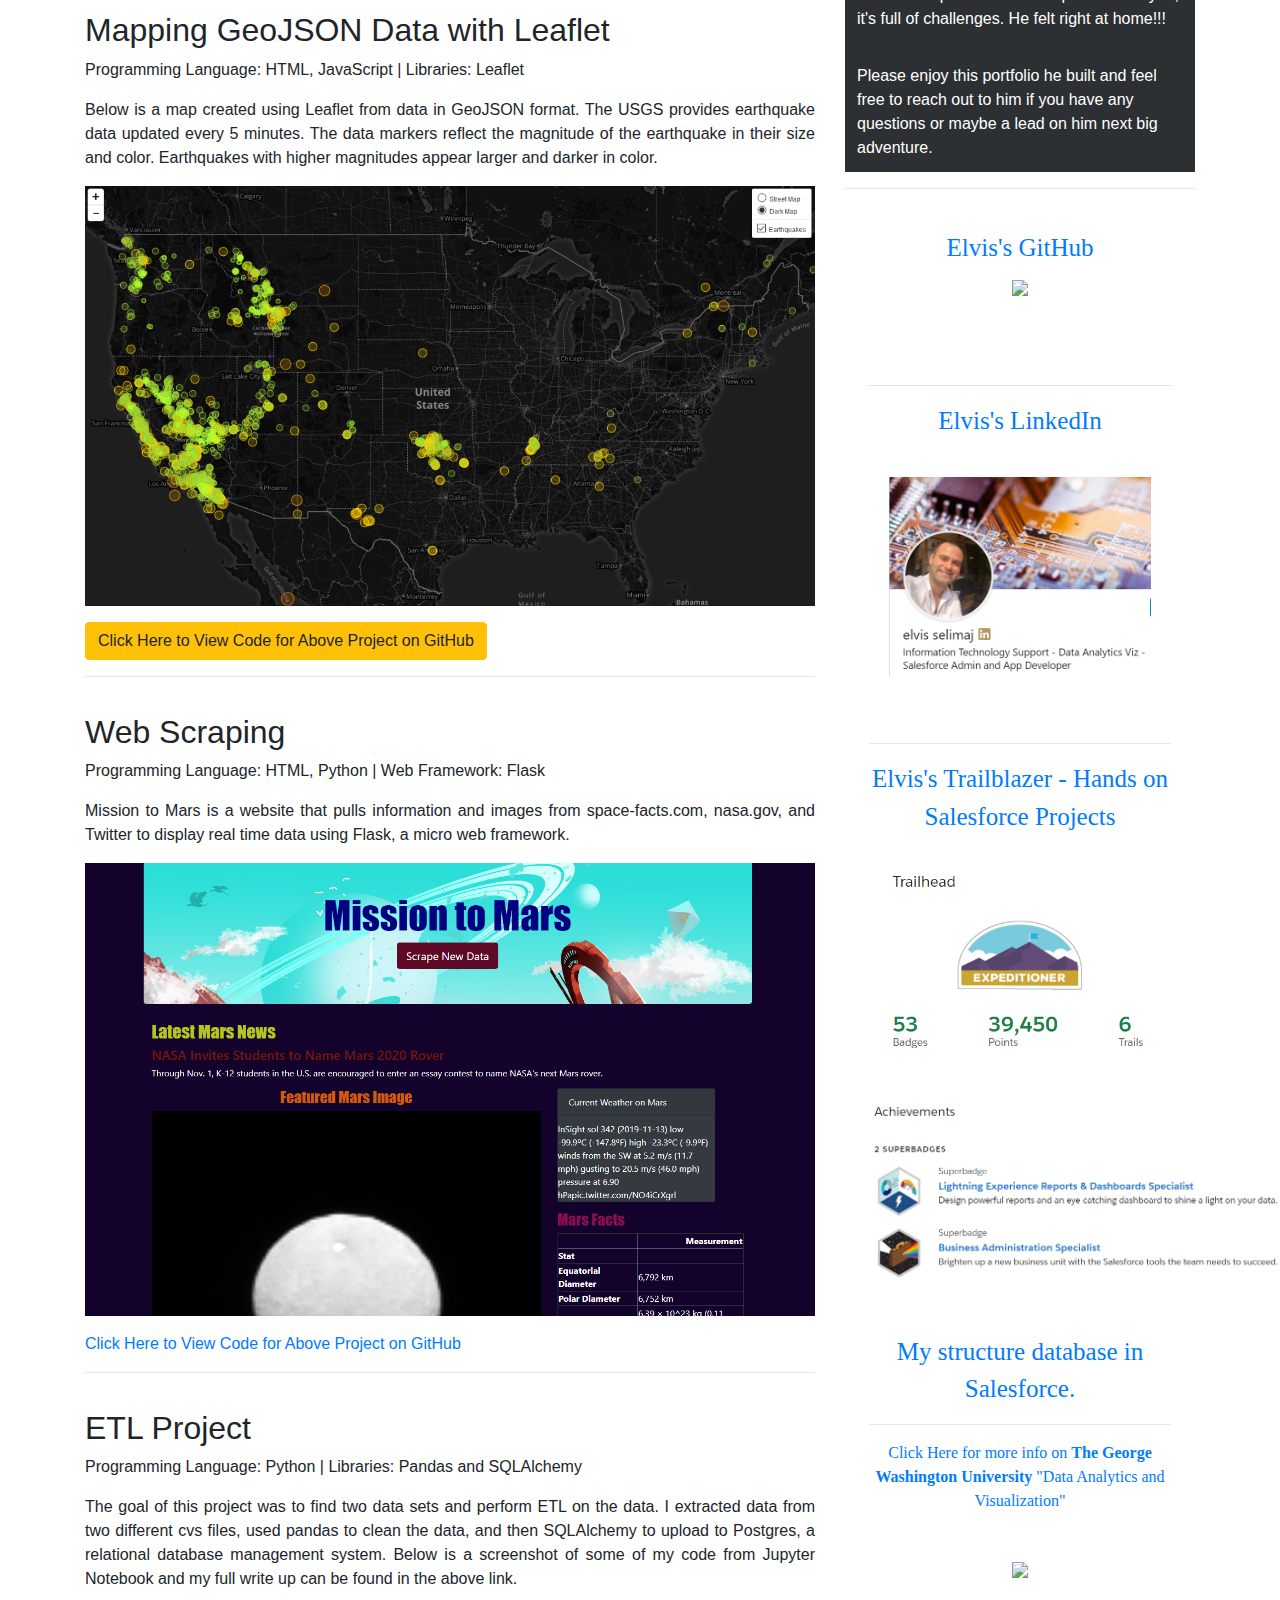
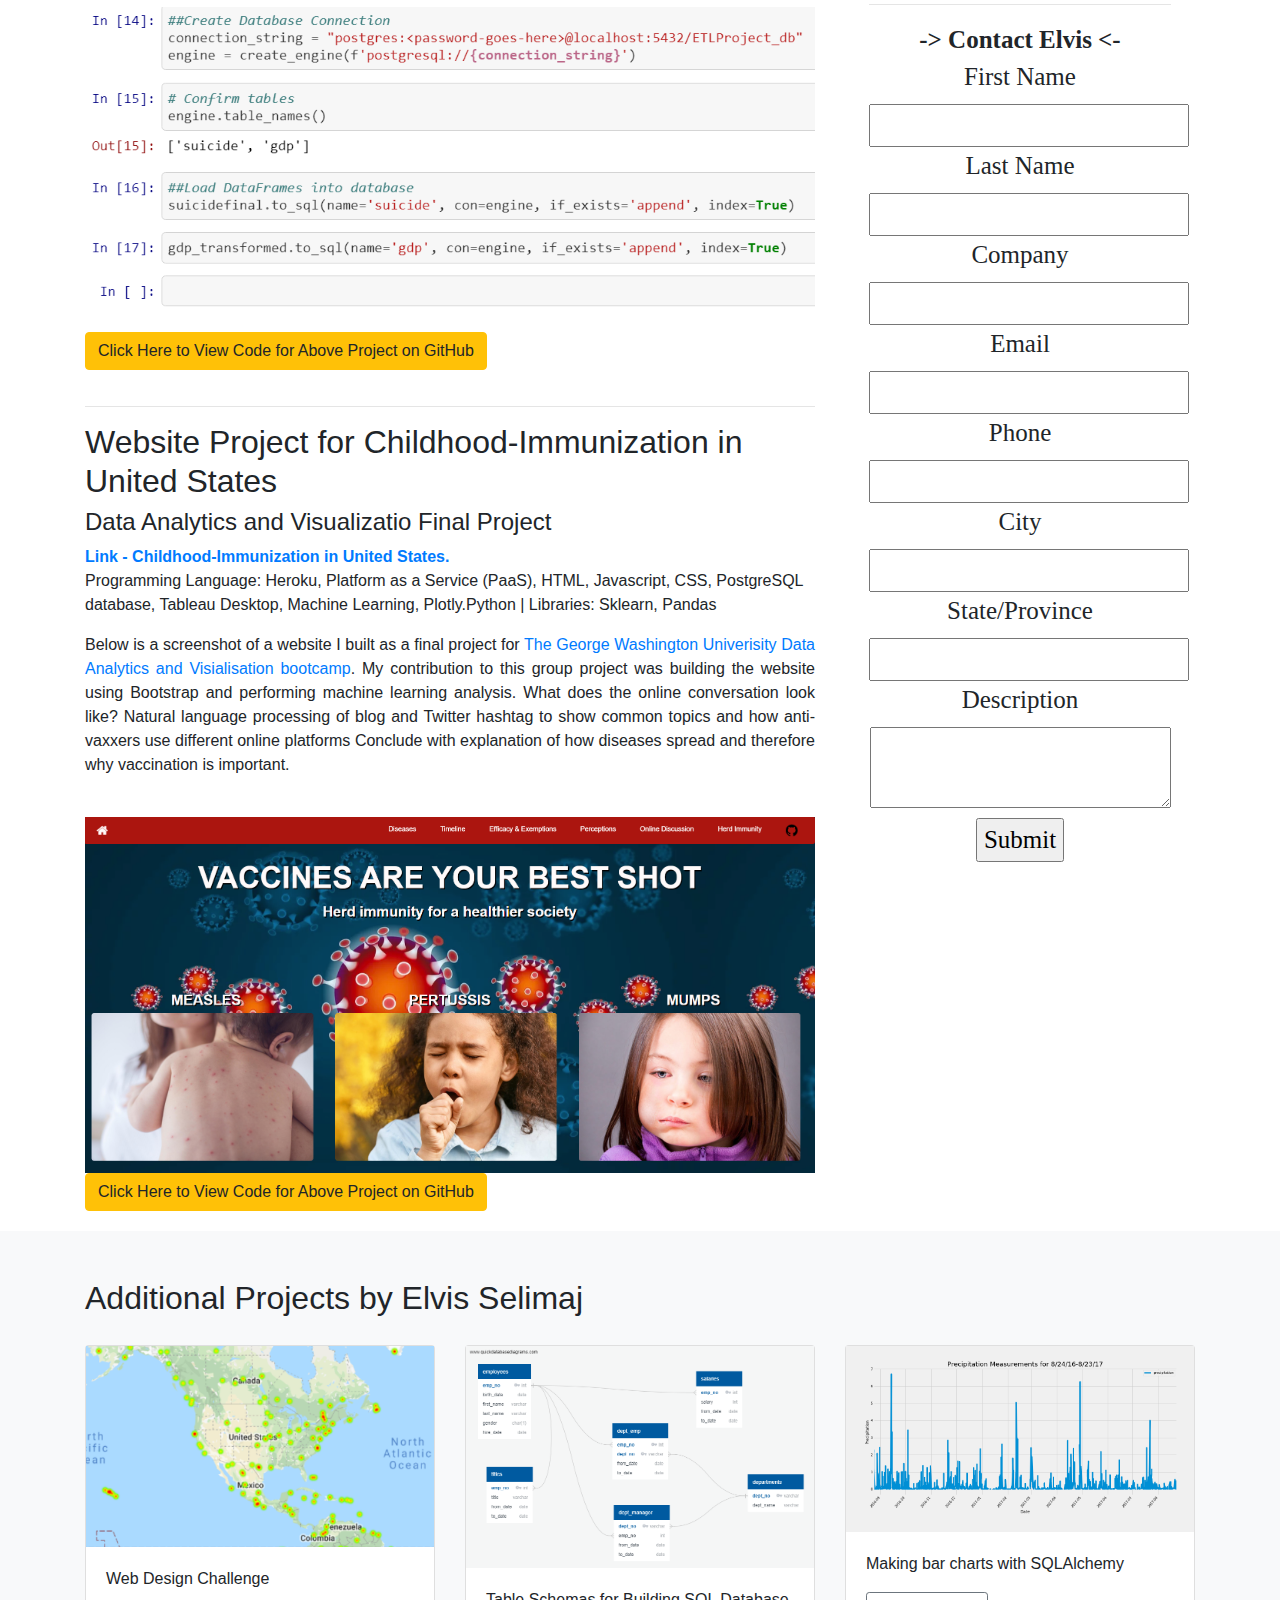
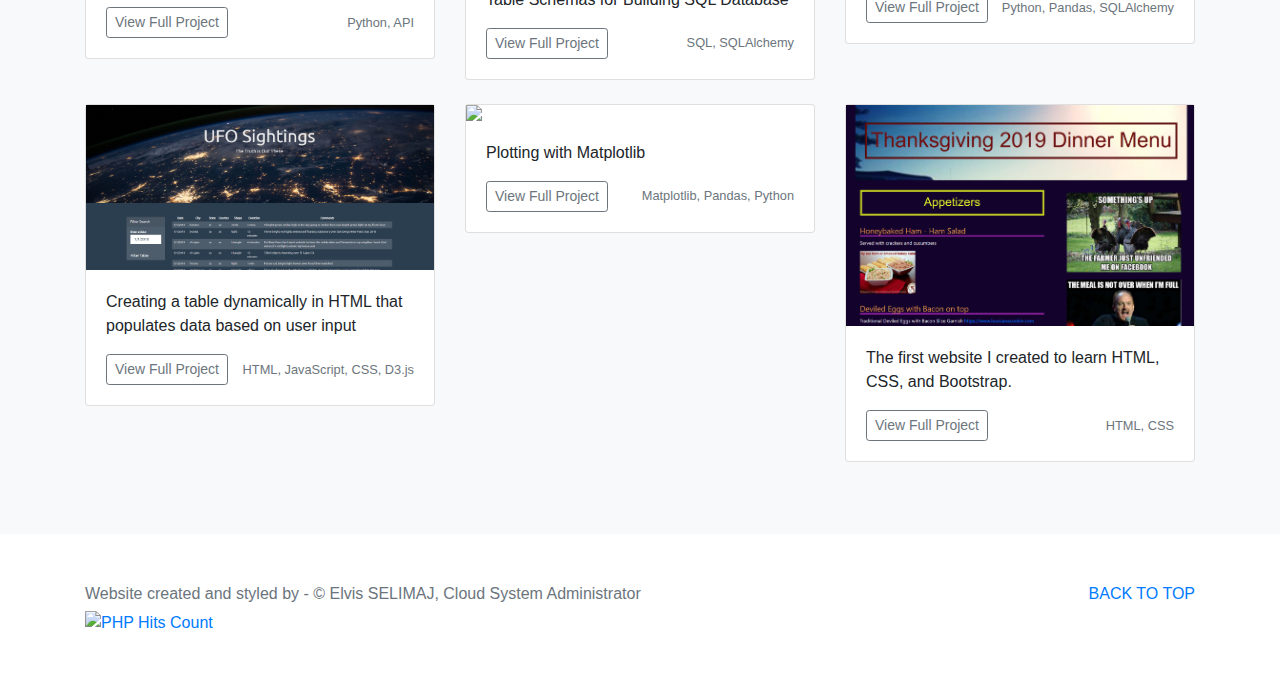
==== commit 7c900996: "1" ====
--- a/index.html
+++ b/index.html
@@ -270,15 +270,15 @@
                 </thead>
                 <tbody>
                   <tr>
-                    <td align="justify; color:whitesmoke"> Elvis has enjoyed a successful twelve year IT support in Tirana, Albania area
+                    <td align="justify; color:whitesmoke"> Elvis has enjoyed a successful 15 years in different areas of IT in Tirana, Albania area
                       and in 2019 he decided it was time to broaden his skill set and challenge his more analytical
                       side.<hr>
- With no prior coding experience, he enrolled in The George Washington University Data Analytics and Visialization Bootcamp stepping into a brand new
-  world. Much like IT support, writing code is full of ups and downs. It's never boring and, as even the most experienced developers will tell you,
-  it's full of challenges. He felt right at home. 
+ With no prior coding experience, he enrolled in The George Washington University Data Analytics and Visialization Bootcamp stepping into a large brand new
+  world. Much like IT system Administration, writing codes is full of ups and downs. It's never boring and, as even the most experienced developers will tell you,
+  it's full of challenges. He felt right at home!!! 
 <hr>
 Please enjoy this portfolio he built and feel free to reach out
-                      to he if you have any questions or maybe a lead on him next big adventure.</td>
+                      to him if you have any questions or maybe a lead on him next big adventure.</td>
                   </tr>
                 </tbody>
               </table>
@@ -375,7 +375,7 @@
 <!-- ADDITIONAL PROJECTS -->
     <div class="album py-5 bg-light">
       <div class="container">
-        <h2 style="font-family: Impact, Haettenschweiler, 'Arial Narrow Bold', sans-serif;padding-bottom: 20px;">Additional Projects by Elvis </h2>
+        <h2 style="font-family: Impact, Haettenschweiler, 'Arial Narrow Bold', sans-serif;padding-bottom: 20px;">Additional Projects by Elvis Selimaj</h2>
         <div class="row">
           <div class="col-md-4">
             <div class="card mb-4 shadow-sm">
@@ -500,7 +500,7 @@
 
       </p>
       <!-- <p><a href="https://getbootstrap.com/">Website Created and Styled by elvis selimaj with the help of Bootstrap </a></p> -->
-      <p>Website created and styled by - © Elvis SELIMAJ</p>
+      <p>Website created and styled by - © Elvis SELIMAJ, Cloud System Administrator</p>
 
 
 
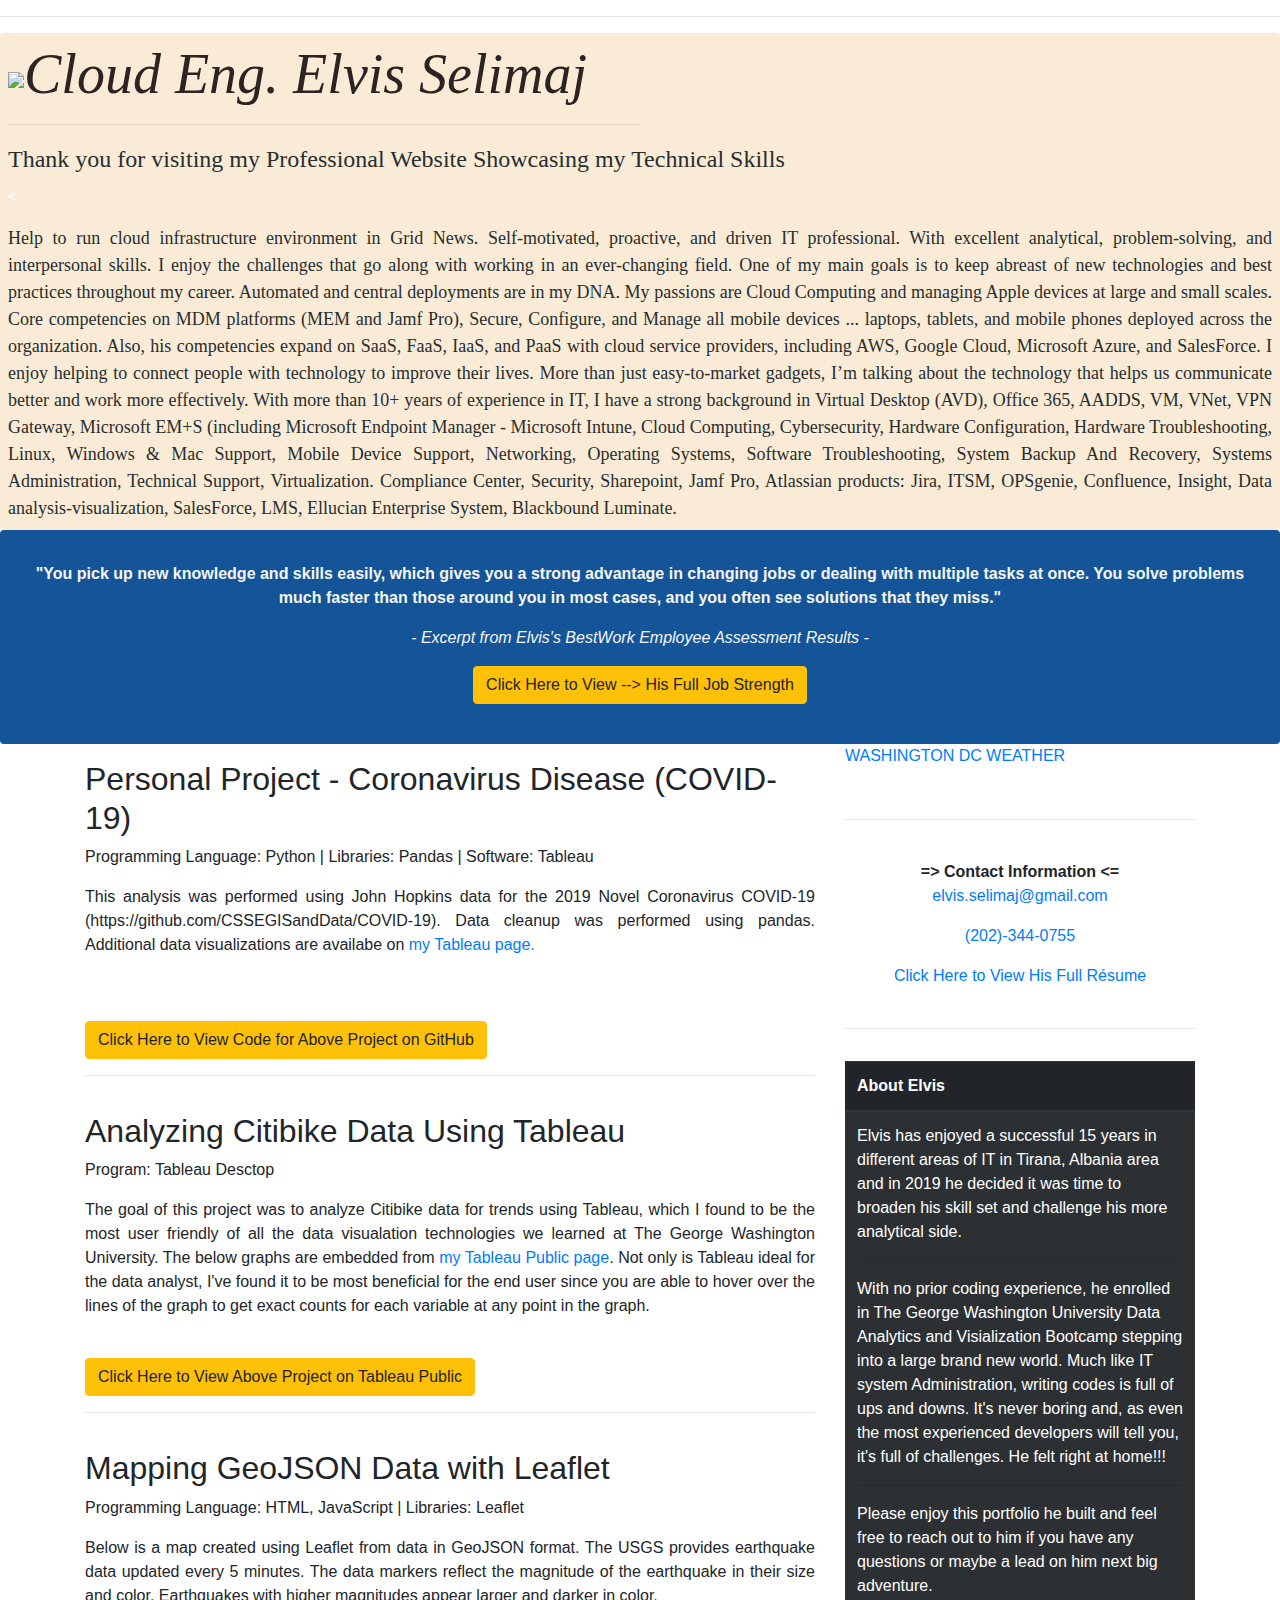
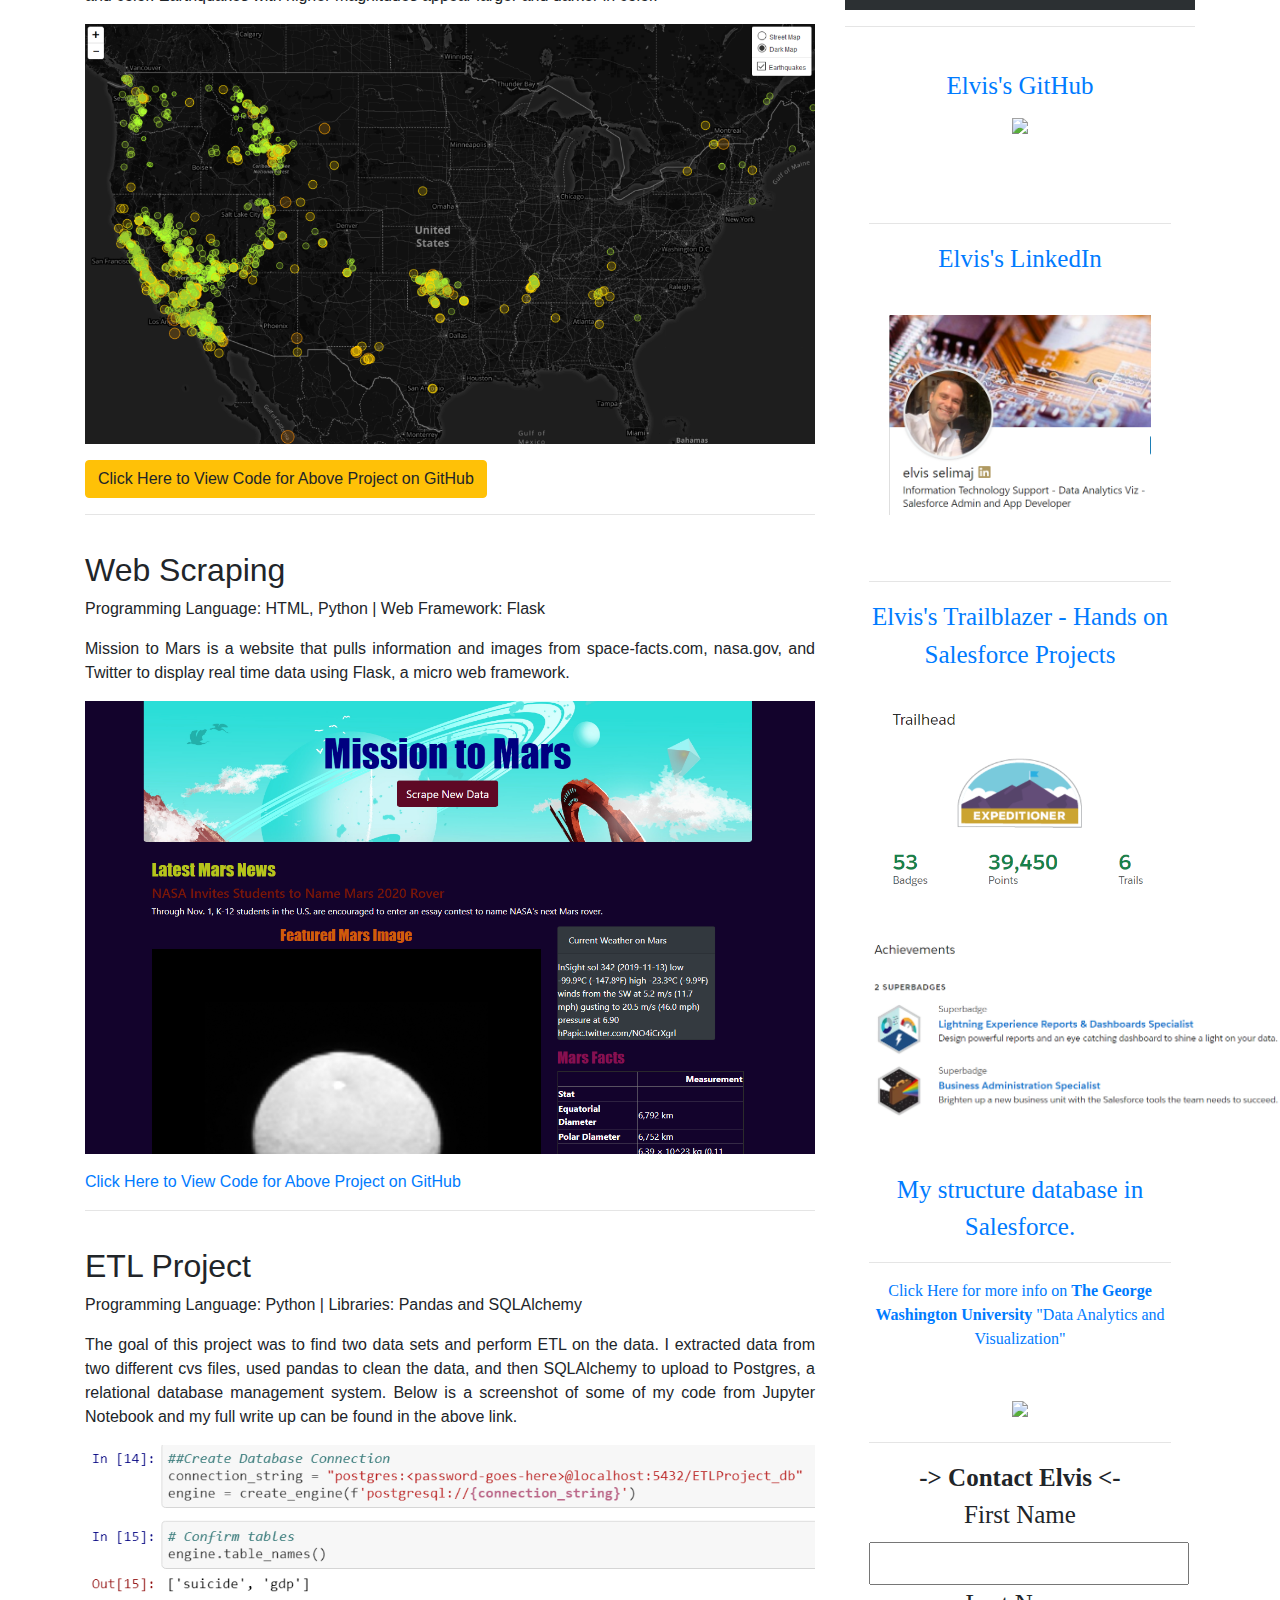
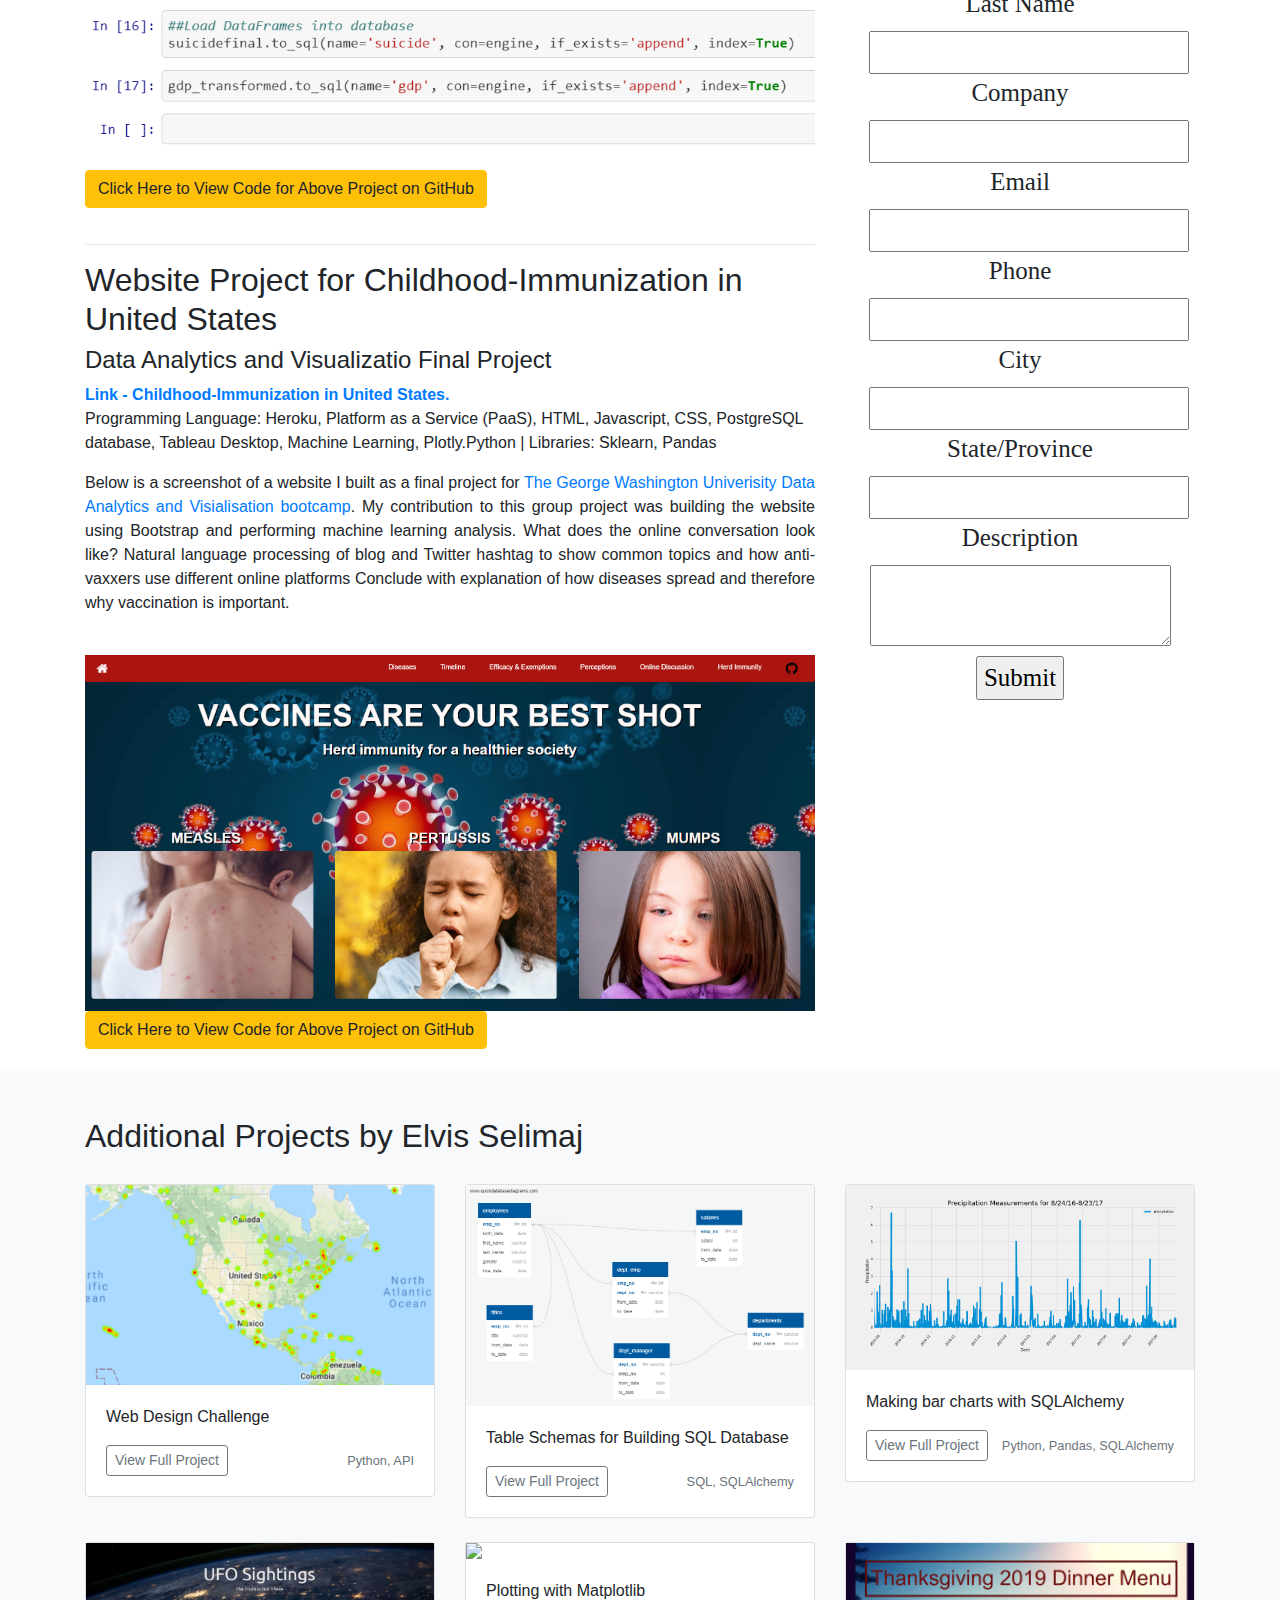
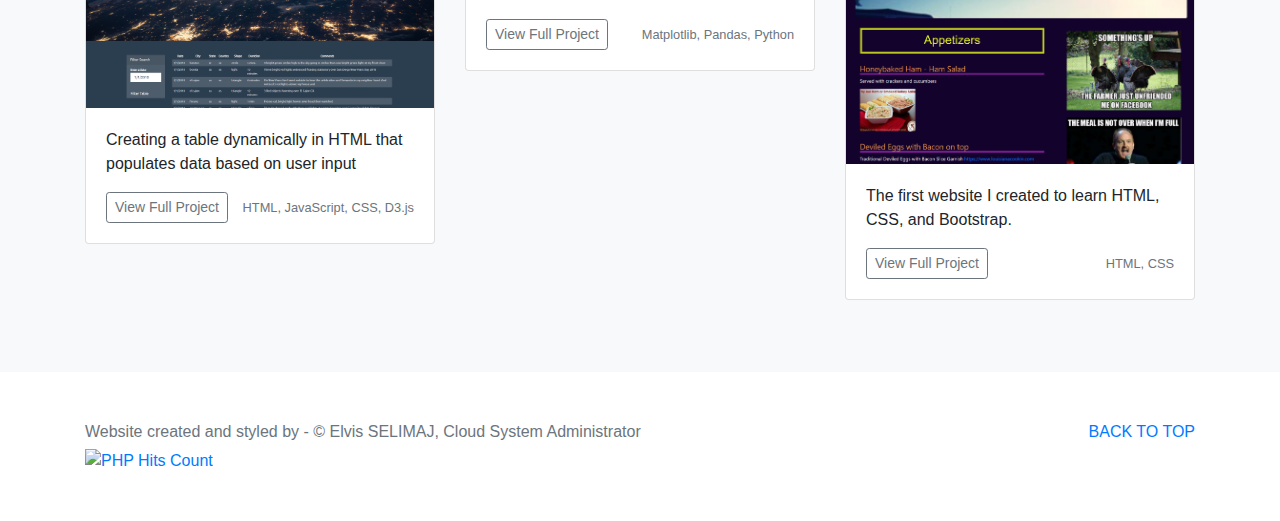
==== commit 329f3655: "1" ====
--- a/index.html
+++ b/index.html
@@ -40,7 +40,7 @@
   <div class="jumbotron p-4 p-md-2 text-white rounded" style="background-color: antiquewhite;">
     <div class="col-md-6 px-0">
       <h1 class="display-4 font-italic" style="font-family:Roboto, 'Times New Roman', Times, serif; color: rgb(44, 35, 35);">
-  <img src="assets/images/original.png" style="max-width: 25%;">Cloud Eng. Elvis Selimaj</h1>       
+  <img src="assets/images/original2.png" style="max-width: 25%;">Cloud Eng. Elvis Selimaj</h1>       
 
         <hr>
          </div>
